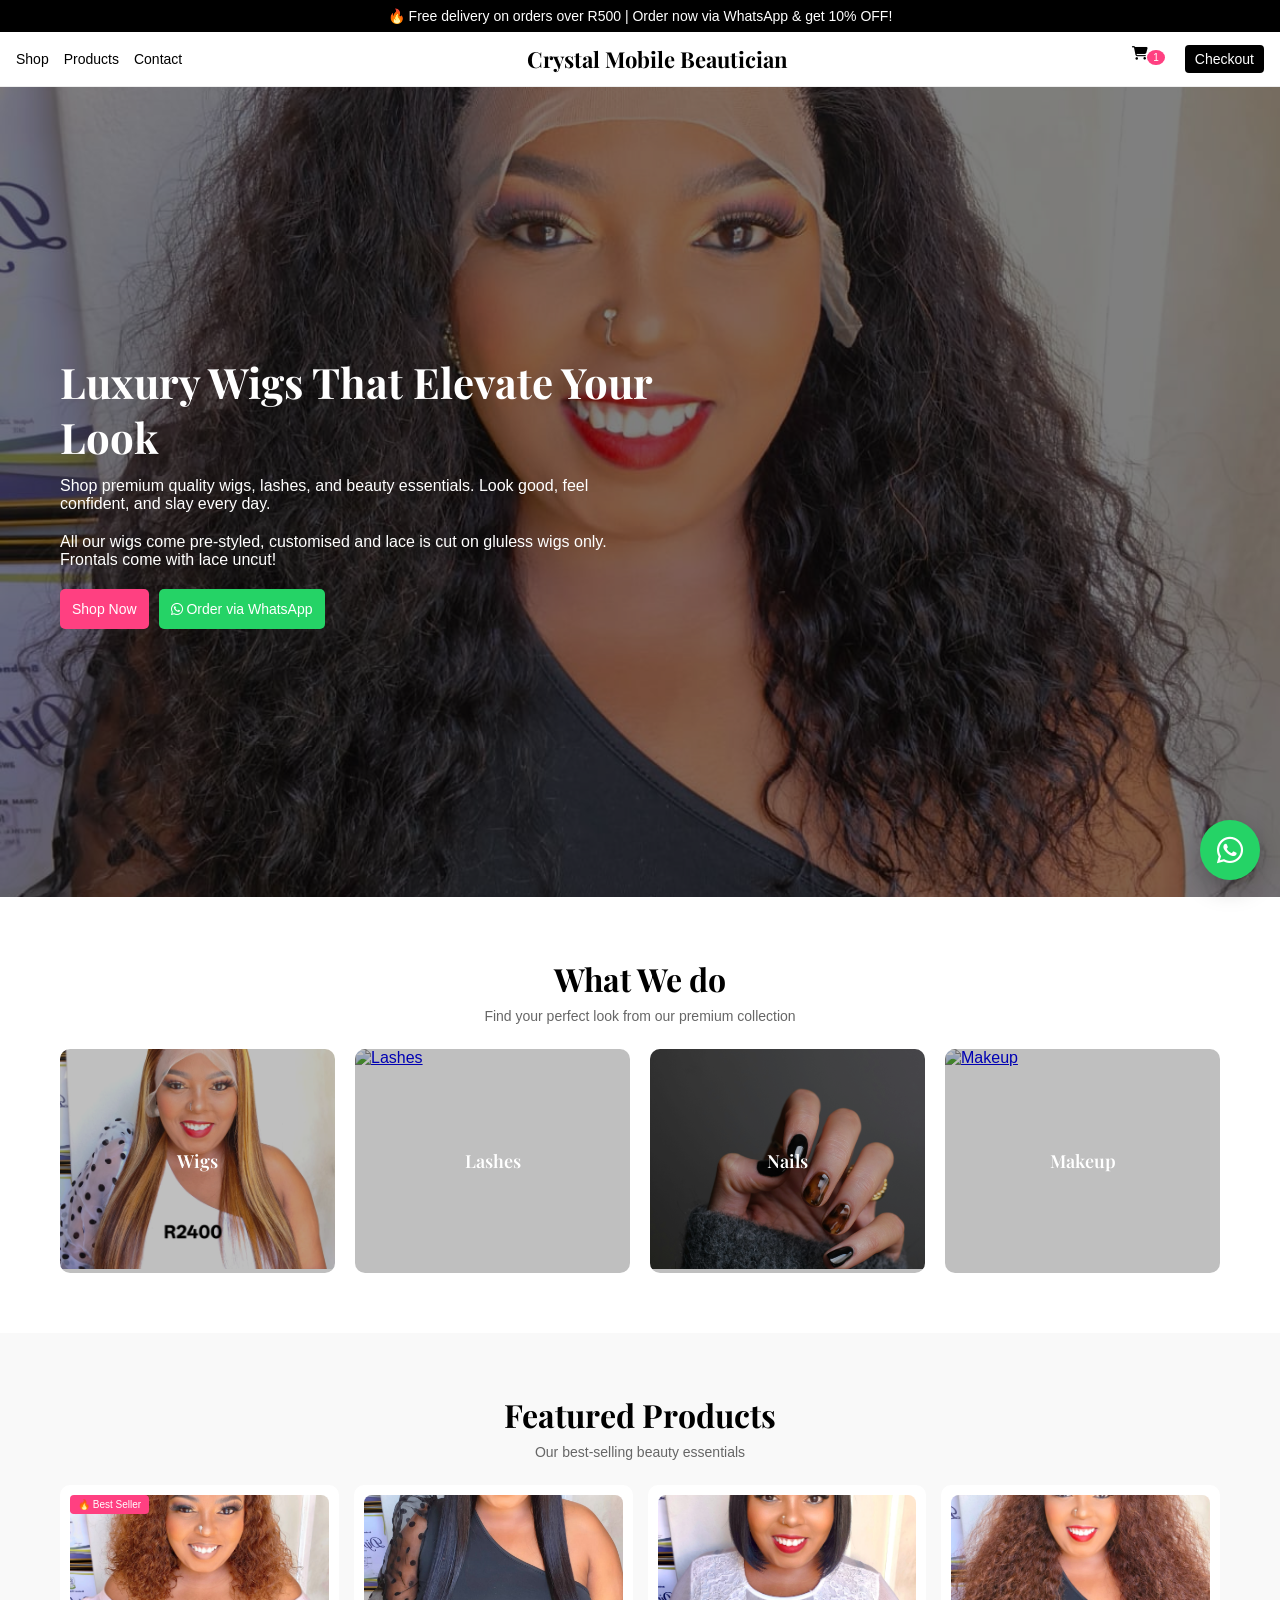
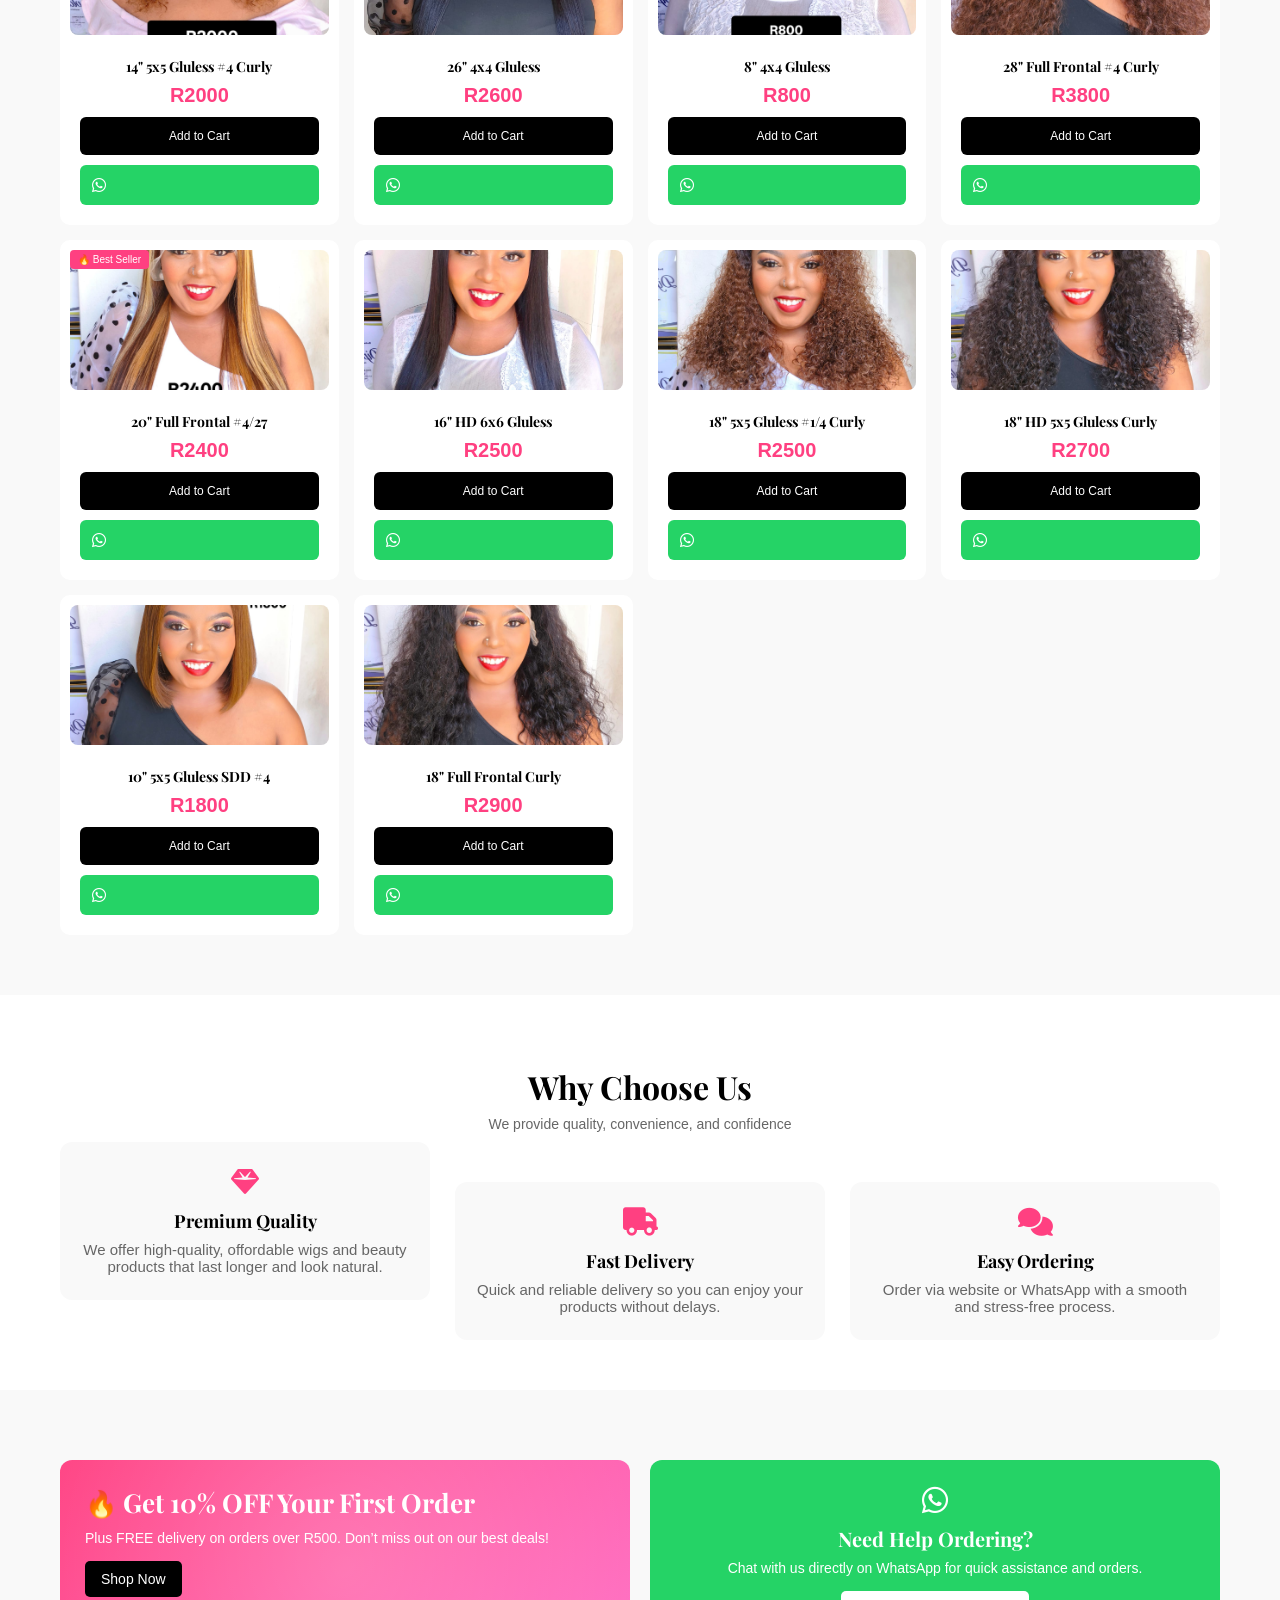
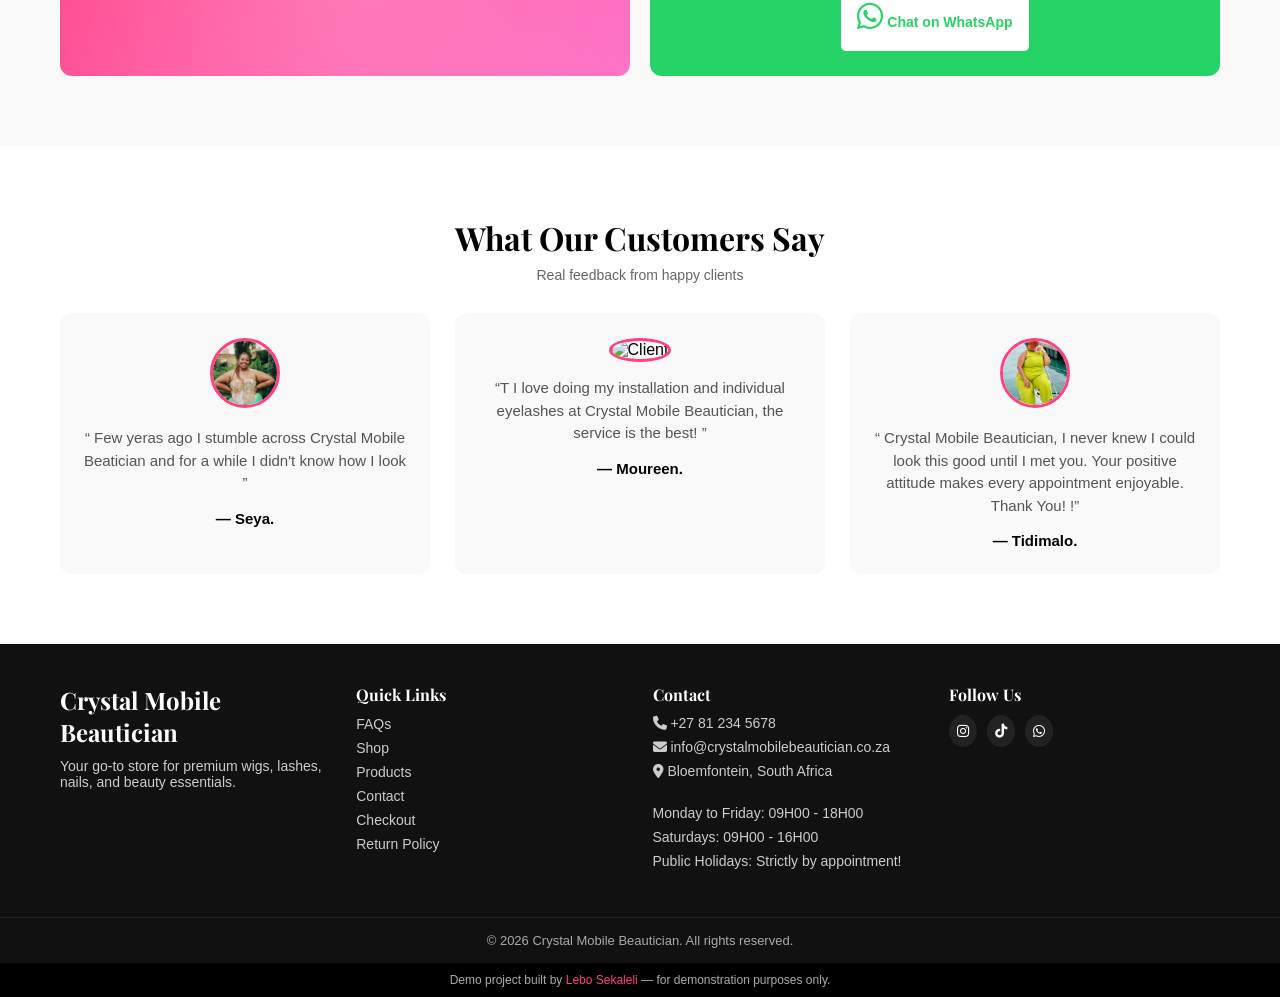
==== index.html @ d622a904 "Updates" ====
<!doctype html>
<html lang="en">
  <head>
    <meta charset="UTF-8" />
    <meta name="viewport" content="width=device-width, initial-scale=1.0" />
    <title>Crystal Mobile Beautician Store</title>

    <!-- CSS -->
    <link rel="stylesheet" href="css/styles.css" />

    <!-- Icons (Font Awesome CDN) -->
    <link
      rel="stylesheet"
      href="https://cdnjs.cloudflare.com/ajax/libs/font-awesome/6.5.0/css/all.min.css"
    />
    <link
      href="https://fonts.googleapis.com/css2?family=Playfair+Display:wght@500;700&family=Poppins:wght@300;400;500;600&display=swap"
      rel="stylesheet"
    />
  </head>
  <body>
    <!-- 🔥 Announcement Bar -->
    <div class="announcement-bar">
      <p>
        🔥 Free delivery on orders over R500 | Order now via WhatsApp & get 10%
        OFF!
      </p>
    </div>

    <!-- 🔝 Navbar -->
    <header class="navbar">
      <div class="nav-container">
        <!-- Left Links -->
        <nav class="nav-left">
          <a href="shop.html">Shop</a>
          <a href="product.html">Products</a>
          <a href="contact.html">Contact</a>
        </nav>

        <!-- Logo -->
        <div class="logo">
          <h1>Crystal Mobile Beautician</h1>
        </div>

        <!-- Right -->
        <div class="nav-right">
          <!-- <a href="#"><i class="fa fa-user"></i></a> -->
          <a href="cart.html">
            <i class="fa fa-shopping-cart"></i>
            <span class="cart-count">0</span>
          </a>
          <a href="checkout.html" class="checkout-btn">Checkout</a>
        </div>

        <!-- Hamburger -->
        <div class="hamburger" id="hamburger">
          <span></span>
          <span></span>
          <span></span>
        </div>
      </div>

      <!-- Mobile Menu -->
      <div class="mobile-menu" id="mobileMenu">
        <a href="shop.html">Shop</a>
        <a href="product.html">Products</a>
        <a href="contact.html">Contact</a>
        <!-- <a href="cart.html">Cart</a> -->
        <a href="cart.html">
          <i class="fa fa-shopping-cart"></i>
          <span class="cart-count">0</span>
        </a>
        <!-- <a href="checkout.html">Checkout</a> -->
        <a href="checkout.html" class="checkout-btn">Checkout</a>
      </div>
    </header>

    <!-- 💇‍♀️ Hero Section -->
    <section class="hero">
      <div class="hero-content">
        <h1>Luxury Wigs That Elevate Your Look</h1>
        <p>
          Shop premium quality wigs, lashes, and beauty essentials. Look good,
          feel confident, and slay every day.
        </p>
        <p>
          All our wigs come pre-styled, customised and lace is cut on gluless
          wigs only. Frontals come with lace uncut!
        </p>

        <div class="hero-buttons">
          <a href="shop.html" class="btn primary-btn">Shop Now</a>
          <a href="https://wa.me/27794585741" class="btn whatsapp-btn">
            <i class="fa-brands fa-whatsapp"></i> Order via WhatsApp
          </a>
        </div>
      </div>
    </section>

    <!-- 🛍️ Categories Section -->
    <section class="categories">
      <div class="section-header">
        <h2>What We do</h2>
        <p>Find your perfect look from our premium collection</p>
      </div>

      <div class="category-grid">
        <!-- Wigs -->
        <a href="shop.html" class="category-card">
          <img src="assets/images/full-frontal-1.jpg" alt="Wigs" />
          <div class="category-overlay">
            <h3>Wigs</h3>
          </div>
        </a>

        <!-- Lashes -->
        <a href="shop.html" class="category-card">
          <img src="assets/images/lashes.jpg" alt="Lashes" />
          <div class="category-overlay">
            <h3>Lashes</h3>
          </div>
        </a>

        <!-- Nails -->
        <a href="shop.html" class="category-card">
          <img src="assets/images/nails.jpg" alt="Nails" />
          <div class="category-overlay">
            <h3>Nails</h3>
          </div>
        </a>

        <!-- Makeup -->
        <a href="shop.html" class="category-card">
          <img src="assets/images/makeup.jpg" alt="Makeup" />
          <div class="category-overlay">
            <h3>Makeup</h3>
          </div>
        </a>
      </div>
    </section>

    <!-- 🛍️ Featured Products -->
    <section class="featured-products">
      <div class="section-header">
        <h2>Featured Products</h2>
        <p>Our best-selling beauty essentials</p>
      </div>

      <div class="products-grid">
        <!-- Product 1 -->
        <div class="product-card">
          <div class="product-badge">🔥 Best Seller</div>
          <img src="assets/images/curly-hair.jpg" alt="Brazilian Wig" />

          <div class="product-info">
            <h3>14" 5x5 Gluless #4 Curly</h3>
            <p class="price">R2000</p>
            <div class="product-actions">
              <button class="add-to-cart">Add to Cart</button>
              <a href="https://wa.me/27794585741" class="whatsapp-order">
                <i class="fa-brands fa-whatsapp"></i>
              </a>
            </div>
          </div>
        </div>

        <!-- Product 2 -->
        <div class="product-card">
          <img src="assets/images/gluless-hair.jpg" alt="Lashes" />
          <div class="product-info">
            <h3>26" 4x4 Gluless</h3>
            <p class="price">R2600</p>

            <div class="product-actions">
              <button class="add-to-cart">Add to Cart</button>
              <a href="https://wa.me/27794585741" class="whatsapp-order">
                <i class="fa-brands fa-whatsapp"></i>
              </a>
            </div>
          </div>
        </div>

        <!-- Product 3 -->
        <div class="product-card">
          <img src="assets/images/gluless-hair-1.jpg" alt="Nails" />
          <div class="product-info">
            <h3>8" 4x4 Gluless</h3>
            <p class="price">R800</p>

            <div class="product-actions">
              <button class="add-to-cart">Add to Cart</button>
              <a href="https://wa.me/27794585741" class="whatsapp-order">
                <i class="fa-brands fa-whatsapp"></i>
              </a>
            </div>
          </div>
        </div>

        <!-- Product 4 -->
        <div class="product-card">
          <img src="assets/images/full-frontal.jpg" alt="Makeup" />
          <div class="product-info">
            <h3>28" Full Frontal #4 Curly</h3>
            <p class="price">R3800</p>

            <div class="product-actions">
              <button class="add-to-cart">Add to Cart</button>
              <a href="https://wa.me/27794585741" class="whatsapp-order">
                <i class="fa-brands fa-whatsapp"></i>
              </a>
            </div>
          </div>
        </div>

        <!-- Product 5 -->
        <div class="product-card">
          <div class="product-badge">🔥 Best Seller</div>
          <img src="assets/images/full-frontal-1.jpg" alt="Brazilian Wig" />

          <div class="product-info">
            <h3>20" Full Frontal #4/27</h3>
            <p class="price">R2400</p>

            <div class="product-actions">
              <button class="add-to-cart">Add to Cart</button>
              <a href="https://wa.me/27794585741" class="whatsapp-order">
                <i class="fa-brands fa-whatsapp"></i>
              </a>
            </div>
          </div>
        </div>

        <!-- Product 6 -->
        <div class="product-card">
          <img src="assets/images/hd-gluless.jpg" alt="Lashes" />
          <div class="product-info">
            <h3>16" HD 6x6 Gluless</h3>
            <p class="price">R2500</p>
            <div class="product-actions">
              <button class="add-to-cart">Add to Cart</button>
              <a href="https://wa.me/27794585741" class="whatsapp-order">
                <i class="fa-brands fa-whatsapp"></i>
              </a>
            </div>
          </div>
        </div>

        <!-- Product 7 -->
        <div class="product-card">
          <img src="assets/images/gluless-curly.jpg" alt="Nails" />
          <div class="product-info">
            <h3>18" 5x5 Gluless #1/4 Curly</h3>
            <p class="price">R2500</p>

            <div class="product-actions">
              <button class="add-to-cart">Add to Cart</button>
              <a href="https://wa.me/27794585741" class="whatsapp-order">
                <i class="fa-brands fa-whatsapp"></i>
              </a>
            </div>
          </div>
        </div>

        <!-- Product 8 -->
        <div class="product-card">
          <img src="assets/images/gluless-curly-1.jpg" alt="Makeup" />
          <div class="product-info">
            <h3>18" HD 5x5 Gluless Curly</h3>
            <p class="price">R2700</p>

            <div class="product-actions">
              <button class="add-to-cart">Add to Cart</button>
              <a
                href="https://wa.me/27794585741"
                class="whatsapp-order"
                target="_blank"
              >
                <i class="fa-brands fa-whatsapp"></i>
              </a>
            </div>
          </div>
        </div>

        <!-- Product 9 -->
        <div class="product-card">
          <img src="assets/images/gluless-sdd.jpg" alt="Makeup" />
          <div class="product-info">
            <h3>10" 5x5 Gluless SDD #4</h3>
            <p class="price">R1800</p>

            <div class="product-actions">
              <button class="add-to-cart">Add to Cart</button>
              <a
                href="https://wa.me/27794585741"
                class="whatsapp-order"
                target="_blank"
              >
                <i class="fa-brands fa-whatsapp"></i>
              </a>
            </div>
          </div>
        </div>
        <!-- Product 10 -->
        <div class="product-card">
          <img src="assets/images/frontal-curly.jpg" alt="Makeup" />
          <div class="product-info">
            <h3>18" Full Frontal Curly</h3>
            <p class="price">R2900</p>

            <div class="product-actions">
              <button class="add-to-cart">Add to Cart</button>
              <a
                href="https://wa.me/27794585741"
                class="whatsapp-order"
                target="_blank"
              >
                <i class="fa-brands fa-whatsapp"></i>
              </a>
            </div>
          </div>
        </div>
      </div>
    </section>

    <!-- ⭐ Why Choose Us -->
    <section class="why-choose-us">
      <div class="section-header">
        <h2>Why Choose Us</h2>
        <p>We provide quality, convenience, and confidence</p>
      </div>

      <div class="why-grid">
        <!-- Card 1 -->
        <div class="why-card up">
          <div class="icon">
            <i class="fa-solid fa-gem"></i>
          </div>
          <h3>Premium Quality</h3>
          <p>
            We offer high-quality, offordable wigs and beauty products that last
            longer and look natural.
          </p>
        </div>

        <!-- Card 2 -->
        <div class="why-card down">
          <div class="icon">
            <i class="fa-solid fa-truck"></i>
          </div>
          <h3>Fast Delivery</h3>
          <p>
            Quick and reliable delivery so you can enjoy your products without
            delays.
          </p>
        </div>

        <!-- Card 3 -->
        <div class="why-card down">
          <div class="icon">
            <i class="fa-solid fa-comments"></i>
          </div>
          <h3>Easy Ordering</h3>
          <p>
            Order via website or WhatsApp with a smooth and stress-free process.
          </p>
        </div>
      </div>
    </section>

    <!-- 🎉 Promo + WhatsApp CTA -->
    <section class="promo-section">
      <div class="promo-container">
        <!-- Left: Promo Banner -->
        <div class="promo-banner">
          <div class="promo-content">
            <h2>🔥 Get 10% OFF Your First Order</h2>
            <p>
              Plus FREE delivery on orders over R500. Don’t miss out on our best
              deals!
            </p>
            <a href="shop.html" class="btn promo-btn">Shop Now</a>
          </div>
        </div>

        <!-- Right: WhatsApp CTA -->
        <div class="whatsapp-cta">
          <div class="cta-content">
            <i class="fa-brands fa-whatsapp"></i>
            <h3>Need Help Ordering?</h3>
            <p>
              Chat with us directly on WhatsApp for quick assistance and orders.
            </p>
            <a href="https://wa.me/27794585741" class="btn whatsapp-big-btn">
              <i class="fa-brands fa-whatsapp"></i> Chat on WhatsApp
            </a>
          </div>
        </div>
      </div>
    </section>

    <!-- 💬 Testimonials -->
    <section class="testimonials">
      <div class="section-header">
        <h2>What Our Customers Say</h2>
        <p>Real feedback from happy clients</p>
      </div>

      <div class="testimonials-grid">
        <!-- Testimonial 1 -->
        <div class="testimonial-card">
          <img src="assets/images/client1.jpg" alt="Client" />
          <p>
            “
            Few yeras ago I stumble across Crystal Mobile Beatician and for a while I didn't know how I look

            ”
          </p>
          <h4>— Seya.</h4>
        </div>

        <!-- Testimonial 2 -->
        <div class="testimonial-card">
          <img src="assets/images/client2.jpg" alt="Client" />
          <p>
            “T
            I love doing my installation and individual eyelashes at Crystal Mobile Beautician, the service is the best!
            ”
          </p>
          <h4>— Moureen.</h4>
        </div>

        <!-- Testimonial 3 -->
        <div class="testimonial-card">
          <img src="assets/images/client3.jpg" alt="Client" />
          <p>
            “
            Crystal Mobile Beautician, I never knew I could look this good until I met you.
            Your positive attitude makes every appointment enjoyable. Thank You!
            !”
          </p>
          <h4>— Tidimalo.</h4>
        </div>
      </div>
    </section>

    <!-- 🔻 Main Footer -->
    <footer class="footer">
      <div class="footer-container">
        <!-- Brand / About -->
        <div class="footer-col">
          <h2 class="footer-logo">Crystal Mobile Beautician</h2>
          <p>
            Your go-to store for premium wigs, lashes, nails, and beauty
            essentials.
          </p>
        </div>

        <!-- Quick Links -->
        <div class="footer-col">
          <h3>Quick Links</h3>
          <ul>
            <li><a href="faq.html">FAQs</a></li>
            <li><a href="shop.html">Shop</a></li>
            <li><a href="product.html">Products</a></li>
            <li><a href="contact.html">Contact</a></li>
            <li><a href="checkout.html">Checkout</a></li>
            <li><a href="return-policy.html">Return Policy</a></li>
          </ul>
        </div>

        <!-- Contact Info -->
        <div class="footer-col">
          <h3>Contact</h3>
          <p><i class="fa fa-phone"></i> +27 81 234 5678</p>
          <p>
            <i class="fa fa-envelope"></i> info@crystalmobilebeautician.co.za
          </p>
          <p><i class="fa fa-map-marker-alt"></i> Bloemfontein, South Africa</p>
          <br />
          <div>
            <p>Monday to Friday: 09H00 - 18H00</p>
            <p>Saturdays: 09H00 - 16H00</p>
            <p>Public Holidays: Strictly by appointment!</p>
          </div>
        </div>

        <!-- Social Media -->
        <div class="footer-col">
          <h3>Follow Us</h3>
          <div class="social-icons">
            <!-- <a href="https://facebook.com/" target="_blank"
              ><i class="fa-brands fa-facebook-f"></i
            ></a> -->
            <a
              href="https://instagram.com/crystal_mobile_beautician/"
              target="_blank"
              ><i class="fa-brands fa-instagram"></i
            ></a>
            <a href="https://tiktok.com/@crystalmobileu" target="_blank"
              ><i class="fa-brands fa-tiktok"></i
            ></a>
            <a href="https://wa.me/27794585741" target="_blank"
              ><i class="fa-brands fa-whatsapp"></i
            ></a>
          </div>
        </div>
      </div>

      <!-- Copyright -->
      <div class="footer-bottom">
        <p>© 2026 Crystal Mobile Beautician. All rights reserved.</p>
      </div>
    </footer>

    <!-- 🔻 Developer Footer -->
    <div class="dev-footer">
      <p>
        Demo project built by
        <a href="https://lebogang-developer.netlify.app/" target="_blank"
          >Lebo Sekaleli</a
        >
        — for demonstration purposes only.
      </p>
    </div>

    <!-- 💬 WhatsApp Floating Button -->
    <a
      href="https://wa.me/27812345678?text=Hi%20I%20am%20interested%20in%20your%20products"
      class="whatsapp-float"
      target="_blank"
    >
      <i class="fa-brands fa-whatsapp"></i>
    </a>

    <!-- ⬆ Scroll To Top -->
    <button id="scrollTopBtn" aria-label="Scroll to top">
      <i class="fa-solid fa-arrow-up"></i>
    </button>

    <!-- JS -->
    <script src="js/script.js"></script>
  </body>
</html>
---- css/styles.css ----
/* RESET */
* {
  margin: 0;
  padding: 0;
  box-sizing: border-box;
  font-family: Arial, sans-serif;
}

body {
  font-family: "Poppins", sans-serif;
}

h1,
h2,
h3 {
  font-family: "Playfair Display", serif;
}

.operating-hours {
  margin-top: 20px;
}

.operating-hours p {
  margin-bottom: 10px;
}

/* 🔥 Announcement Bar */
.announcement-bar {
  background: #000;
  color: #fff;
  text-align: center;
  padding: 8px;
  font-size: 14px;
}

/* 🔝 Sticky Navbar */
.navbar {
  position: sticky;
  top: 0;
  width: 100%;
  background: #fff;
  z-index: 1000;
  border-bottom: 1px solid #eee;
}

/* Container */
.nav-container {
  display: flex;
  align-items: center;
  justify-content: space-between;
  padding: 12px 16px;
}

/* Logo */
.logo h1 {
  font-size: 18px;
}

/* Links */
.nav-left,
.nav-right {
  display: none;
  gap: 15px;
}

.nav-right a {
  text-decoration: none;
  color: #000;
  /* color: #fff; */
  font-size: 14px;
}

.nav-left a {
  text-decoration: none;
  color: #000;
  font-size: 14px;
}

/* Cart Count */
.cart-count {
  background: #ff4081;
  color: #fff;
  font-size: 10px;
  padding: 2px 6px;
  border-radius: 50%;
  position: relative;
  top: 3px;
  left: -5px;
}

/* Checkout Button */
.checkout-btn {
  background: #000;
  color: #fff !important;
  padding: 6px 10px;
  border-radius: 4px;
}

/* 🍔 Hamburger */
.hamburger {
  display: flex;
  flex-direction: column;
  gap: 4px;
  cursor: pointer;
}

.hamburger span {
  width: 22px;
  height: 2px;
  background: #000;
  display: block;
  transition: 0.3s;
}

/* Mobile Menu */
.mobile-menu {
  position: absolute;
  top: 60px;
  left: 0;
  width: 100%;
  background: #fff;
  display: none;
  flex-direction: column;
  padding: 15px;
  border-bottom: 1px solid #eee;
}

.mobile-menu a {
  padding: 10px 0;
  text-decoration: none;
  color: #000;
  border-bottom: 1px solid #f1f1f1;
}

/* Active Menu */
.mobile-menu.active {
  display: flex;
}

/* 💻 Desktop */
@media (min-width: 768px) {
  .nav-left,
  .nav-right {
    display: flex;
  }

  .hamburger {
    display: none;
  }

  .mobile-menu {
    display: none !important;
  }

  .logo h1 {
    font-size: 22px;
  }
}

/* ==============================
   💬 WhatsApp Floating Button
================================= */

.whatsapp-float {
  position: fixed;
  bottom: 20px;
  right: 20px;

  width: 60px;
  height: 60px;

  border-radius: 50%;
  background: #25d366;
  color: #fff;

  display: flex;
  align-items: center;
  justify-content: center;

  font-size: 30px;
  text-decoration: none;

  z-index: 9999;

  box-shadow: 0 8px 25px rgba(0, 0, 0, 0.25);

  transition: 0.3s ease;
}

.whatsapp-float:hover {
  transform: scale(1.1);
}

/* ==============================
   ⬆ Scroll To Top Button
================================= */

#scrollTopBtn {
  position: fixed;

  /* IMPORTANT */
  bottom: 95px;

  right: 25px;

  width: 48px;
  height: 48px;

  border: none;
  outline: none;

  border-radius: 50%;

  background: #111;
  color: #fff;

  font-size: 18px;

  cursor: pointer;

  z-index: 9998;

  /* Hidden by default */
  opacity: 0;
  visibility: hidden;

  transform: translateY(20px);

  transition: all 0.3s ease;

  box-shadow: 0 8px 25px rgba(0, 0, 0, 0.25);
}

/* Show button */
#scrollTopBtn.show {
  opacity: 1;
  visibility: visible;
  transform: translateY(0);
}

/* Hover */
#scrollTopBtn:hover {
  background: #ff4081;
}

/* ==============================
   📱 Mobile Adjustments
================================= */

@media (max-width: 480px) {
  .whatsapp-float {
    width: 55px;
    height: 55px;
    font-size: 26px;
  }

  #scrollTopBtn {
    width: 44px;
    height: 44px;
    bottom: 85px;
    right: 25px;
  }
}
/* 💇‍♀️ Hero Section */
.hero {
  position: relative;
  height: 90vh;
  background: url("../assets/images/frontal-curly.jpg") center/cover no-repeat;
  display: flex;
  align-items: center;
  justify-content: center;
  text-align: center;
  padding: 20px;
}

/* Overlay for readability */
.hero::before {
  content: "";
  position: absolute;
  inset: 0;
  background: rgba(0, 0, 0, 0.5);
}

/* Content */
.hero-content {
  position: relative;
  color: #fff;
  max-width: 500px;
  z-index: 1;
}

.hero-content h1 {
  font-size: 38px;
  margin-bottom: 12px;
  line-height: 1.3;
}

.hero-content p {
  font-size: 14px;
  margin-bottom: 20px;
}

/* Buttons */
.hero-buttons {
  display: flex;
  flex-direction: column;
  gap: 10px;
}

/* Base button */
.btn {
  text-decoration: none;
  padding: 12px;
  border-radius: 5px;
  font-size: 14px;
  display: inline-block;
}

/* Primary CTA */
.primary-btn {
  background: #ff4081;
  color: #fff;
}

/* WhatsApp CTA */
.whatsapp-btn {
  background: #25d366;
  color: #fff;
}

/* 💻 Desktop */
@media (min-width: 768px) {
  .hero {
    justify-content: flex-start;
    text-align: left;
    padding: 60px;
  }

  .hero-content {
    max-width: 600px;
  }

  .hero-content h1 {
    font-size: 42px;
  }

  .hero-content p {
    font-size: 16px;
  }

  .hero-buttons {
    flex-direction: row;
  }
}

/* 🛍️ Categories Section */
.categories {
  padding: 40px 16px;
  background: #fff;
}

/* Section Header */
.section-header {
  text-align: center;
  margin-bottom: 25px;
}

.section-header h2 {
  font-size: 22px;
  margin-bottom: 8px;
}

.section-header p {
  font-size: 14px;
  color: #666;
}

/* Grid Layout */
.category-grid {
  display: grid;
  grid-template-columns: 1fr 1fr;
  gap: 12px;
}

/* Card */
.category-card {
  position: relative;
  overflow: hidden;
  border-radius: 10px;
  display: block;
}

/* Image */
.category-card img {
  width: 100%;
  height: 140px;
  object-fit: cover;
  transition: transform 0.4s ease;
}

/* Overlay */
.category-overlay {
  position: absolute;
  inset: 0;
  background: rgba(0, 0, 0, 0.35);
  display: flex;
  align-items: center;
  justify-content: center;
}

.category-overlay h3 {
  color: #fff;
  font-size: 16px;
  font-weight: 600;
}

/* 💻 Desktop Enhancements */
@media (min-width: 768px) {
  .categories {
    padding: 60px;
  }

  .section-header h2 {
    font-size: 32px;
  }

  .category-grid {
    grid-template-columns: repeat(4, 1fr);
    gap: 20px;
  }

  .category-card img {
    height: 220px;
  }

  /* Hover Effect */
  .category-card:hover img {
    transform: scale(1.1);
  }

  .category-overlay {
    background: rgba(0, 0, 0, 0.25);
    transition: background 0.3s ease;
  }

  .category-card:hover .category-overlay {
    background: rgba(0, 0, 0, 0.5);
  }

  .category-overlay h3 {
    font-size: 18px;
  }
}

/* 🛍️ Featured Products */
.featured-products {
  padding: 40px 16px;
  background: #f9f9f9;
}

/* Grid */
.products-grid {
  display: grid;
  grid-template-columns: 1fr 1fr;
  gap: 15px;
}

/* Product Card */
.product-card {
  background: #fff;
  border-radius: 10px;
  overflow: hidden;
  position: relative;
  transition:
    transform 0.3s ease,
    box-shadow 0.3s ease;
}

/* Hover Effect */
.product-card:hover {
  transform: translateY(-5px);
  box-shadow: 0 8px 20px rgba(0, 0, 0, 0.1);
}

/* Badge */
.product-badge {
  position: absolute;
  top: 10px;
  left: 10px;
  background: #ff4081;
  color: #fff;
  padding: 4px 8px;
  font-size: 10px;
  border-radius: 4px;
}

/* Image */
.product-card img {
  width: 100%;
  height: 140px;
  object-fit: cover;
}

/* Info */
.product-info {
  padding: 10px;
}

.product-info h3 {
  font-size: 14px;
  margin-bottom: 5px;
}

.price {
  color: #ff4081;
  font-weight: bold;
  margin-bottom: 10px;
}

/* Actions */
.product-actions {
  display: flex;
  gap: 8px;
}

/* Add to Cart */
.add-to-cart {
  flex: 1;
  padding: 8px;
  border: none;
  background: #000;
  color: #fff;
  font-size: 12px;
  border-radius: 4px;
  cursor: pointer;
  transition: background 0.3s ease;
}

.add-to-cart:hover {
  background: #333;
}

/* WhatsApp */
.whatsapp-order {
  background: #25d366;
  color: #fff;
  padding: 8px 10px;
  border-radius: 4px;
  display: flex;
  align-items: center;
}

/* 💻 Desktop */
@media (min-width: 768px) {
  .featured-products {
    padding: 60px;
  }

  .products-grid {
    grid-template-columns: repeat(4, 1fr);
  }

  .product-card img {
    height: 220px;
  }
}

/* ⭐ Why Choose Us */
.why-choose-us {
  padding: 50px 16px;
  background: #fff;
}

/* Grid */
.why-grid {
  display: grid;
  grid-template-columns: 1fr;
  gap: 20px;
  margin-top: 30px;
}

/* Card */
.why-card {
  background: #f9f9f9;
  padding: 25px 20px;
  border-radius: 12px;
  text-align: center;
  transition:
    transform 0.3s ease,
    box-shadow 0.3s ease;
}

/* Hover */
.why-card:hover {
  transform: translateY(-5px);
  box-shadow: 0 8px 20px rgba(0, 0, 0, 0.1);
}

/* Icon */
.why-card .icon {
  font-size: 28px;
  color: #ff4081;
  margin-bottom: 10px;
}

/* Text */
.why-card h3 {
  font-size: 16px;
  margin-bottom: 8px;
}

.why-card p {
  font-size: 14px;
  color: #666;
}

/* 💻 Desktop Layout */
@media (min-width: 768px) {
  .why-choose-us {
    padding: 70px 60px;
  }

  .why-grid {
    grid-template-columns: repeat(3, 1fr);
    gap: 25px;
    align-items: start;
  }

  /* Staggered Layout */
  .why-card.up {
    transform: translateY(-20px);
  }

  .why-card.down {
    transform: translateY(20px);
  }

  /* Hover should still feel smooth */
  .why-card:hover {
    transform: translateY(-10px);
  }

  .why-card h3 {
    font-size: 18px;
  }

  .why-card p {
    font-size: 15px;
  }
}

/* 🎉 Promo Section */
.promo-section {
  padding: 50px 16px;
  background: #f9f9f9;
}

.promo-container {
  display: flex;
  flex-direction: column;
  gap: 20px;
}

/* Promo Banner */
.promo-banner {
  background: linear-gradient(135deg, #ff4081, #ff6ec4);
  border-radius: 12px;
  padding: 25px;
  color: #fff;
  position: relative;
  overflow: hidden;
}

/* Subtle animation glow */
.promo-banner::before {
  content: "";
  position: absolute;
  top: -50%;
  left: -50%;
  width: 200%;
  height: 200%;
  background: radial-gradient(
    circle,
    rgba(255, 255, 255, 0.2),
    transparent 60%
  );
  animation: glow 6s linear infinite;
}

@keyframes glow {
  0% {
    transform: rotate(0deg);
  }
  100% {
    transform: rotate(360deg);
  }
}

.promo-content {
  position: relative;
  z-index: 1;
}

.promo-content h2 {
  font-size: 20px;
  margin-bottom: 10px;
}

.promo-content p {
  font-size: 14px;
  margin-bottom: 15px;
}

/* Promo Button */
.promo-btn {
  background: #000;
  color: #fff;
  padding: 10px 16px;
  border-radius: 5px;
  text-decoration: none;
  font-size: 14px;
}

/* WhatsApp CTA */
.whatsapp-cta {
  background: #25d366;
  border-radius: 12px;
  padding: 25px;
  color: #fff;
  text-align: center;
}

.cta-content i {
  font-size: 30px;
  margin-bottom: 10px;
}

.cta-content h3 {
  font-size: 18px;
  margin-bottom: 8px;
}

.cta-content p {
  font-size: 14px;
  margin-bottom: 15px;
}

/* WhatsApp Button */
.whatsapp-big-btn {
  display: inline-block;
  background: #fff;
  color: #25d366;
  padding: 10px 16px;
  border-radius: 5px;
  text-decoration: none;
  font-size: 14px;
  font-weight: bold;
}

/* 💻 Desktop */
@media (min-width: 768px) {
  .promo-section {
    padding: 70px 60px;
  }

  .promo-container {
    flex-direction: row;
  }

  .promo-banner,
  .whatsapp-cta {
    flex: 1;
  }

  .promo-content h2 {
    font-size: 26px;
  }

  .cta-content h3 {
    font-size: 20px;
  }
}

/* 💬 Testimonials */
.testimonials {
  padding: 50px 16px;
  background: #fff;
}

/* Grid */
.testimonials-grid {
  display: grid;
  grid-template-columns: 1fr;
  gap: 20px;
  margin-top: 30px;
}

/* Card */
.testimonial-card {
  background: #f9f9f9;
  padding: 25px 20px;
  border-radius: 12px;
  text-align: center;
  position: relative;
  transition:
    transform 0.3s ease,
    box-shadow 0.3s ease;
}

/* Hover */
.testimonial-card:hover {
  transform: translateY(-5px);
  box-shadow: 0 8px 20px rgba(0, 0, 0, 0.1);
}

/* Image */
.testimonial-card img {
  width: 70px;
  height: 70px;
  border-radius: 50%;
  object-fit: cover;
  margin-bottom: 15px;
  border: 3px solid #ff4081;
}

/* Text */
.testimonial-card p {
  font-size: 14px;
  color: #555;
  margin-bottom: 15px;
  line-height: 1.5;
}

/* Name */
.testimonial-card h4 {
  font-size: 14px;
  color: #000;
  font-weight: 600;
}

/* 💻 Desktop */
@media (min-width: 768px) {
  .testimonials {
    padding: 70px 60px;
  }

  .testimonials-grid {
    grid-template-columns: repeat(3, 1fr);
    gap: 25px;
  }

  .testimonial-card p {
    font-size: 15px;
  }

  .testimonial-card h4 {
    font-size: 15px;
  }
}

/* 🔻 Footer */
.footer {
  background: #111;
  color: #fff;
  padding-top: 40px;
}

/* Container */
.footer-container {
  display: grid;
  grid-template-columns: 1fr;
  gap: 25px;
  padding: 0 16px 30px;
}

/* Columns */
.footer-col h3 {
  margin-bottom: 10px;
  font-size: 16px;
}

.footer-logo {
  font-size: 20px;
  margin-bottom: 10px;
}

/* Text */
.footer-col p {
  font-size: 14px;
  color: #ccc;
  margin-bottom: 8px;
}

/* Links */
.footer-col ul {
  list-style: none;
}

.footer-col ul li {
  margin-bottom: 6px;
}

.footer-col ul li a {
  text-decoration: none;
  color: #ccc;
  font-size: 14px;
  transition: color 0.3s;
}

.footer-col ul li a:hover {
  color: #fff;
}

/* Social Icons */
.social-icons {
  display: flex;
  gap: 10px;
}

.social-icons a {
  color: #fff;
  background: #222;
  padding: 8px;
  border-radius: 50%;
  font-size: 14px;
  transition: background 0.3s;
}

.social-icons a:hover {
  background: #ff4081;
}

/* Bottom */
.footer-bottom {
  text-align: center;
  padding: 15px;
  border-top: 1px solid #222;
  font-size: 13px;
  color: #aaa;
}

/* 🔻 Developer Footer */
.dev-footer {
  background: #000;
  text-align: center;
  padding: 10px;
  font-size: 12px;
  color: #aaa;
}

.dev-footer a {
  color: #ff4081;
  text-decoration: none;
}

/* 💻 Desktop */
@media (min-width: 768px) {
  .footer-container {
    grid-template-columns: repeat(4, 1fr);
    padding: 0 60px 40px;
  }

  .footer-logo {
    font-size: 24px;
  }
}

/* Contact Hero */
.contact-hero {
  background: linear-gradient(135deg, #ff4081, #ff6ec4);
  color: #fff;
  text-align: center;
  padding: 60px 20px;
}

.contact-hero h1 {
  font-size: 32px;
  margin-bottom: 10px;
}

.contact-hero p {
  font-size: 14px;
}

/* Contact Page */
.contact-page {
  display: flex;
  flex-direction: column;
  gap: 30px;
  padding: 50px 16px;
  background: #fff;
}

/* Left Side */
.contact-info {
  background: #111;
  color: #fff;
  padding: 30px;
  border-radius: 12px;
}

.contact-info h2,
.contact-info h3 {
  margin-bottom: 15px;
}

.info-item {
  display: flex;
  gap: 12px;
  margin-bottom: 15px;
  align-items: center;
}

.info-item i {
  color: #ff4081;
}

/* Socials */
.contact-socials {
  display: flex;
  gap: 12px;
  margin-top: 15px;
}

.contact-socials a {
  color: #fff;
  background: #222;
  padding: 10px;
  border-radius: 50%;
  transition: 0.3s;
}

.contact-socials a:hover {
  background: #ff4081;
}

/* Right Side */
.contact-form-wrapper {
  background: #f9f9f9;
  padding: 30px;
  border-radius: 12px;
}

.contact-form-wrapper h2 {
  margin-bottom: 20px;
}

/* Form */
.contact-form {
  display: flex;
  flex-direction: column;
  gap: 15px;
}

.contact-form input,
.contact-form select,
.contact-form textarea {
  padding: 14px;
  border: 1px solid #ddd;
  border-radius: 8px;
  font-size: 14px;
  outline: none;
}

.contact-form button {
  background: #ff4081;
  color: white;
  border: none;
  padding: 14px;
  border-radius: 8px;
  cursor: pointer;
  font-weight: 600;
}

.contact-form button:hover {
  background: #e73370;
}

/* Desktop */
@media (min-width: 768px) {
  .contact-page {
    flex-direction: row;
    padding: 70px 60px;
  }

  .contact-info,
  .contact-form-wrapper {
    flex: 1;
  }

  .contact-hero h1 {
    font-size: 46px;
  }
}

/* Shop Hero */
.shop-hero {
  text-align: center;
  padding: 50px 20px;
  background: #f9f9f9;
}

.shop-hero h1 {
  font-size: 28px;
}

.shop-hero p {
  font-size: 14px;
  color: #666;
}

/* Filters */
.filters {
  display: flex;
  gap: 10px;
  overflow-x: auto;
  padding: 15px;
}

.filter-btn {
  border: none;
  padding: 8px 14px;
  border-radius: 20px;
  background: #eee;
  cursor: pointer;
  transition: 0.3s;
}

.filter-btn.active,
.filter-btn:hover {
  background: #ff4081;
  color: #fff;
}

/* Products */
.shop-products {
  padding: 20px;
}

/* Grid */
.products-grid {
  display: grid;
  grid-template-columns: 1fr 1fr;
  gap: 15px;
}

/* Card */
.product-card {
  background: #fff;
  padding: 10px;
  border-radius: 10px;
  text-align: center;
  transition: 0.3s ease;
}

/* Hover */
.product-card:hover {
  transform: translateY(-5px);
  box-shadow: 0 8px 20px rgba(0, 0, 0, 0.1);
}

/* Image */
.product-card img {
  width: 100%;
  height: 140px;
  object-fit: cover;
  border-radius: 8px;
}

/* Text */
.product-card h3 {
  font-size: 14px;
  margin: 8px 0;
}

.product-card p {
  color: #ff4081;
  font-weight: bold;
}

/* Animation */
.product-card {
  opacity: 0;
  transform: translateY(20px);
  animation: fadeUp 0.5s forwards;
}

@keyframes fadeUp {
  to {
    opacity: 1;
    transform: translateY(0);
  }
}

/* Desktop */
@media (min-width: 768px) {
  .products-grid {
    grid-template-columns: repeat(4, 1fr);
  }

  .shop-hero h1 {
    font-size: 40px;
  }
}

/* Product Page */
.product-page {
  display: flex;
  flex-direction: column;
  gap: 30px;
  padding: 40px 16px;
}

/* Images */
.product-images {
  text-align: center;
}

.product-images img {
  width: 100%;
  border-radius: 10px;
}

/* Thumbnails */
.thumbnail-row {
  display: flex;
  gap: 10px;
  margin-top: 10px;
  justify-content: center;
}

.thumbnail-row img {
  width: 70px;
  height: 70px;
  object-fit: cover;
  border-radius: 8px;
  cursor: pointer;
  opacity: 0.7;
  transition: 0.3s;
}

.thumbnail-row img:hover {
  opacity: 1;
  transform: scale(1.05);
}

/* Details */
.product-details h1 {
  font-size: 22px;
  margin-bottom: 10px;
}

.price {
  color: #ff4081;
  font-size: 20px;
  margin-bottom: 10px;
}

.description {
  font-size: 14px;
  color: #555;
  margin-bottom: 20px;
}

/* Options */
.product-options {
  margin-bottom: 20px;
}

.product-options select {
  padding: 10px;
  border-radius: 6px;
  border: 1px solid #ddd;
}

/* Actions */
.product-actions {
  display: flex;
  flex-direction: column;
  gap: 10px;
}

/* Buttons */
.product-actions .add-to-cart {
  padding: 12px;
  border: none;
  background: #000;
  color: #fff;
  border-radius: 6px;
  cursor: pointer;
}

.product-actions .whatsapp-order {
  background: #25d366;
  color: #fff;
  padding: 12px;
  text-align: center;
  border-radius: 6px;
  text-decoration: none;
}

/* Extra */
.product-extra {
  margin-top: 20px;
  font-size: 13px;
  color: #555;
}

/* Desktop */
@media (min-width: 768px) {
  .product-page {
    flex-direction: row;
    padding: 60px;
  }

  .product-images,
  .product-details {
    flex: 1;
  }

  .product-details h1 {
    font-size: 28px;
  }
}

/* Cart Page */
.cart-page {
  padding: 40px 16px;
}

.cart-page h1 {
  text-align: center;
  margin-bottom: 20px;
}

/* Layout */
.cart-container {
  display: flex;
  flex-direction: column;
  gap: 20px;
}

/* Items */
.cart-item {
  display: flex;
  gap: 15px;
  align-items: center;
  background: #fff;
  padding: 15px;
  border-radius: 10px;
}

.cart-item img {
  width: 80px;
  height: 80px;
  object-fit: cover;
  border-radius: 8px;
}

/* Details */
.item-details {
  flex: 1;
}

.item-details h3 {
  font-size: 14px;
}

.item-details p {
  color: #ff4081;
  font-weight: bold;
}

/* Quantity */
.quantity {
  display: flex;
  align-items: center;
  gap: 10px;
  margin-top: 8px;
}

.quantity button {
  width: 25px;
  height: 25px;
  border: none;
  background: #eee;
  cursor: pointer;
}

.qty {
  font-size: 14px;
}

/* Remove */
.remove {
  border: none;
  background: none;
  color: red;
  cursor: pointer;
}

/* Summary */
.cart-summary {
  background: #f9f9f9;
  padding: 20px;
  border-radius: 10px;
}

.cart-summary h2 {
  margin-bottom: 15px;
}

.cart-summary p,
.cart-summary h3 {
  margin-bottom: 10px;
}

/* Big button */
.checkout-btn.big {
  display: block;
  margin-top: 15px;
  text-align: center;
}

/* Desktop */
@media (min-width: 768px) {
  .cart-container {
    flex-direction: row;
  }

  .cart-items {
    flex: 2;
  }

  .cart-summary {
    flex: 1;
  }
}

/* Checkout Page */
.checkout-page {
  padding: 40px 16px;
}

.checkout-page h1 {
  text-align: center;
  margin-bottom: 20px;
}

/* Layout */
.checkout-container {
  display: flex;
  flex-direction: column;
  gap: 20px;
}

/* Form */
.checkout-form {
  background: #fff;
  padding: 20px;
  border-radius: 10px;
}

.checkout-form h2 {
  margin-bottom: 15px;
}

.checkout-form form {
  display: flex;
  flex-direction: column;
  gap: 12px;
}

.checkout-form input,
.checkout-form select {
  padding: 12px;
  border-radius: 6px;
  border: 1px solid #ddd;
}

/* WhatsApp */
.whatsapp-checkout {
  margin-top: 20px;
  text-align: center;
}

.whatsapp-btn-big {
  display: inline-block;
  background: #25d366;
  color: #fff;
  padding: 12px 16px;
  border-radius: 6px;
  text-decoration: none;
  margin-top: 10px;
}

/* Summary */
.checkout-summary {
  background: #f9f9f9;
  padding: 20px;
  border-radius: 10px;
}

.summary-item {
  display: flex;
  justify-content: space-between;
  margin-bottom: 10px;
}

/* Payment */
.payment-methods {
  margin-top: 15px;
}

.payment-methods label {
  display: block;
  margin-bottom: 8px;
  font-size: 14px;
}

/* Button */
.pay-btn {
  width: 100%;
  margin-top: 20px;
  padding: 14px;
  border: none;
  background: #ff4081;
  color: #fff;
  font-size: 16px;
  border-radius: 6px;
  cursor: pointer;
}

.pay-btn:hover {
  background: #e73370;
}

/* Desktop */
@media (min-width: 768px) {
  .checkout-container {
    flex-direction: row;
  }

  .checkout-form {
    flex: 2;
  }

  .checkout-summary {
    flex: 1;
  }
}

/* 📄 Policy Page */
.policy-page {
  padding: 60px 0;
  background: #fff;
}

.policy-page h1 {
  text-align: center;
  margin-bottom: 20px;
  font-size: 36px;
}

.policy-intro {
  text-align: center;
  max-width: 700px;
  margin: auto;
  margin-bottom: 40px;
  color: #555;
  line-height: 1.8;
}

/* Blocks */
.policy-block {
  margin-bottom: 40px;
}

.policy-block h2 {
  margin-bottom: 15px;
  font-size: 24px;
}

.policy-block p {
  margin-bottom: 15px;
  color: #555;
  line-height: 1.8;
}

.policy-block ul {
  padding-left: 20px;
}

.policy-block li {
  margin-bottom: 10px;
  color: #555;
}

/* Contact */
.policy-contact {
  margin-top: 50px;
  padding: 30px;
  background: #f9f9f9;
  border-radius: 10px;
}

/* ❓ FAQ Page */
.faq-page {
  padding: 60px 0;
  background: #fff;
}

/* Header */
.faq-header {
  text-align: center;
  margin-bottom: 40px;
}

.faq-header h1 {
  font-size: 36px;
  margin-bottom: 15px;
}

.faq-intro {
  max-width: 700px;
  margin: auto;
  color: #666;
  line-height: 1.7;
}

/* FAQ Container */
.faq-container {
  max-width: 900px;
  margin: auto;
}

/* FAQ Item */
.faq-item {
  border-bottom: 1px solid #eee;
  padding: 15px 0;
}

/* Question */
.faq-question {
  width: 100%;
  background: none;
  border: none;
  outline: none;
  display: flex;
  justify-content: space-between;
  align-items: center;
  cursor: pointer;
  font-size: 16px;
  font-weight: 600;
  padding: 10px 0;
}

/* Answer */
.faq-answer {
  max-height: 0;
  overflow: hidden;
  transition: max-height 0.3s ease;
}

.faq-answer p {
  padding: 10px 0;
  color: #555;
  line-height: 1.7;
}

/* Active */
.faq-item.active .faq-answer {
  max-height: 200px;
}
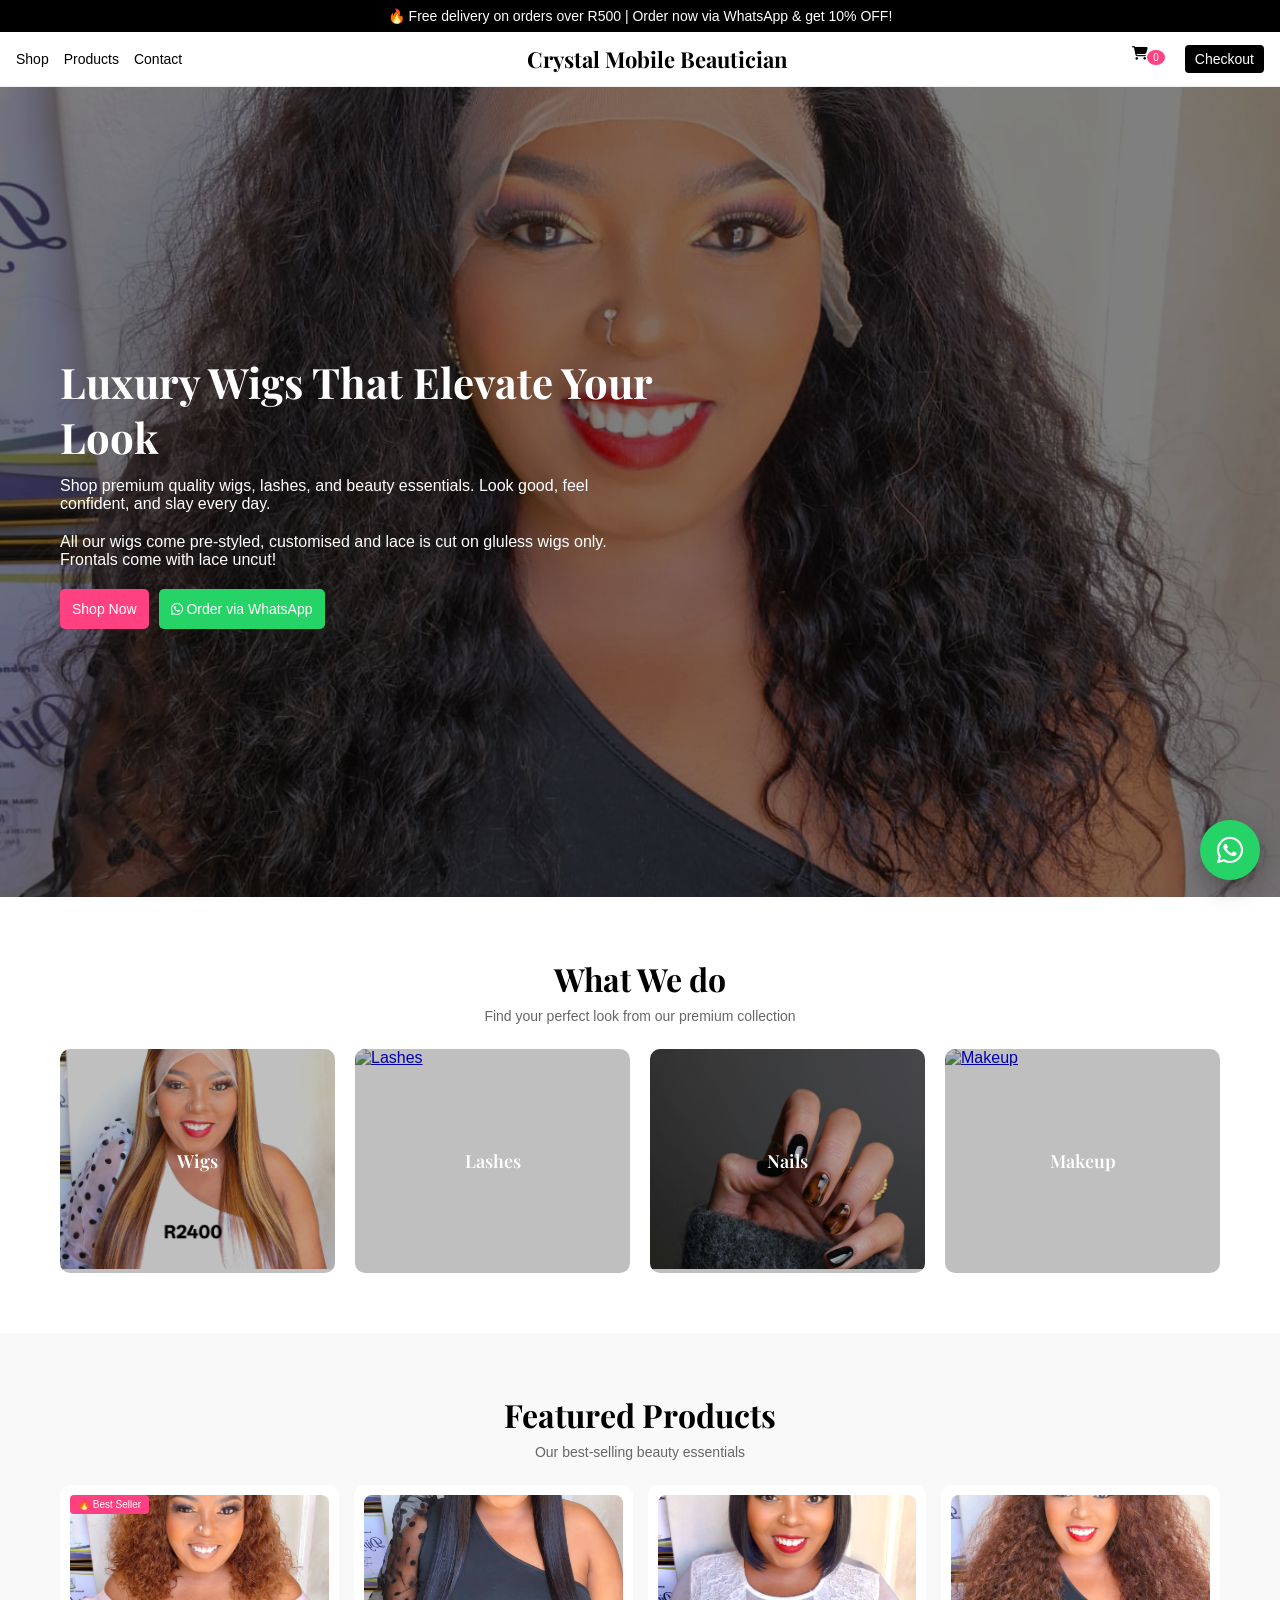
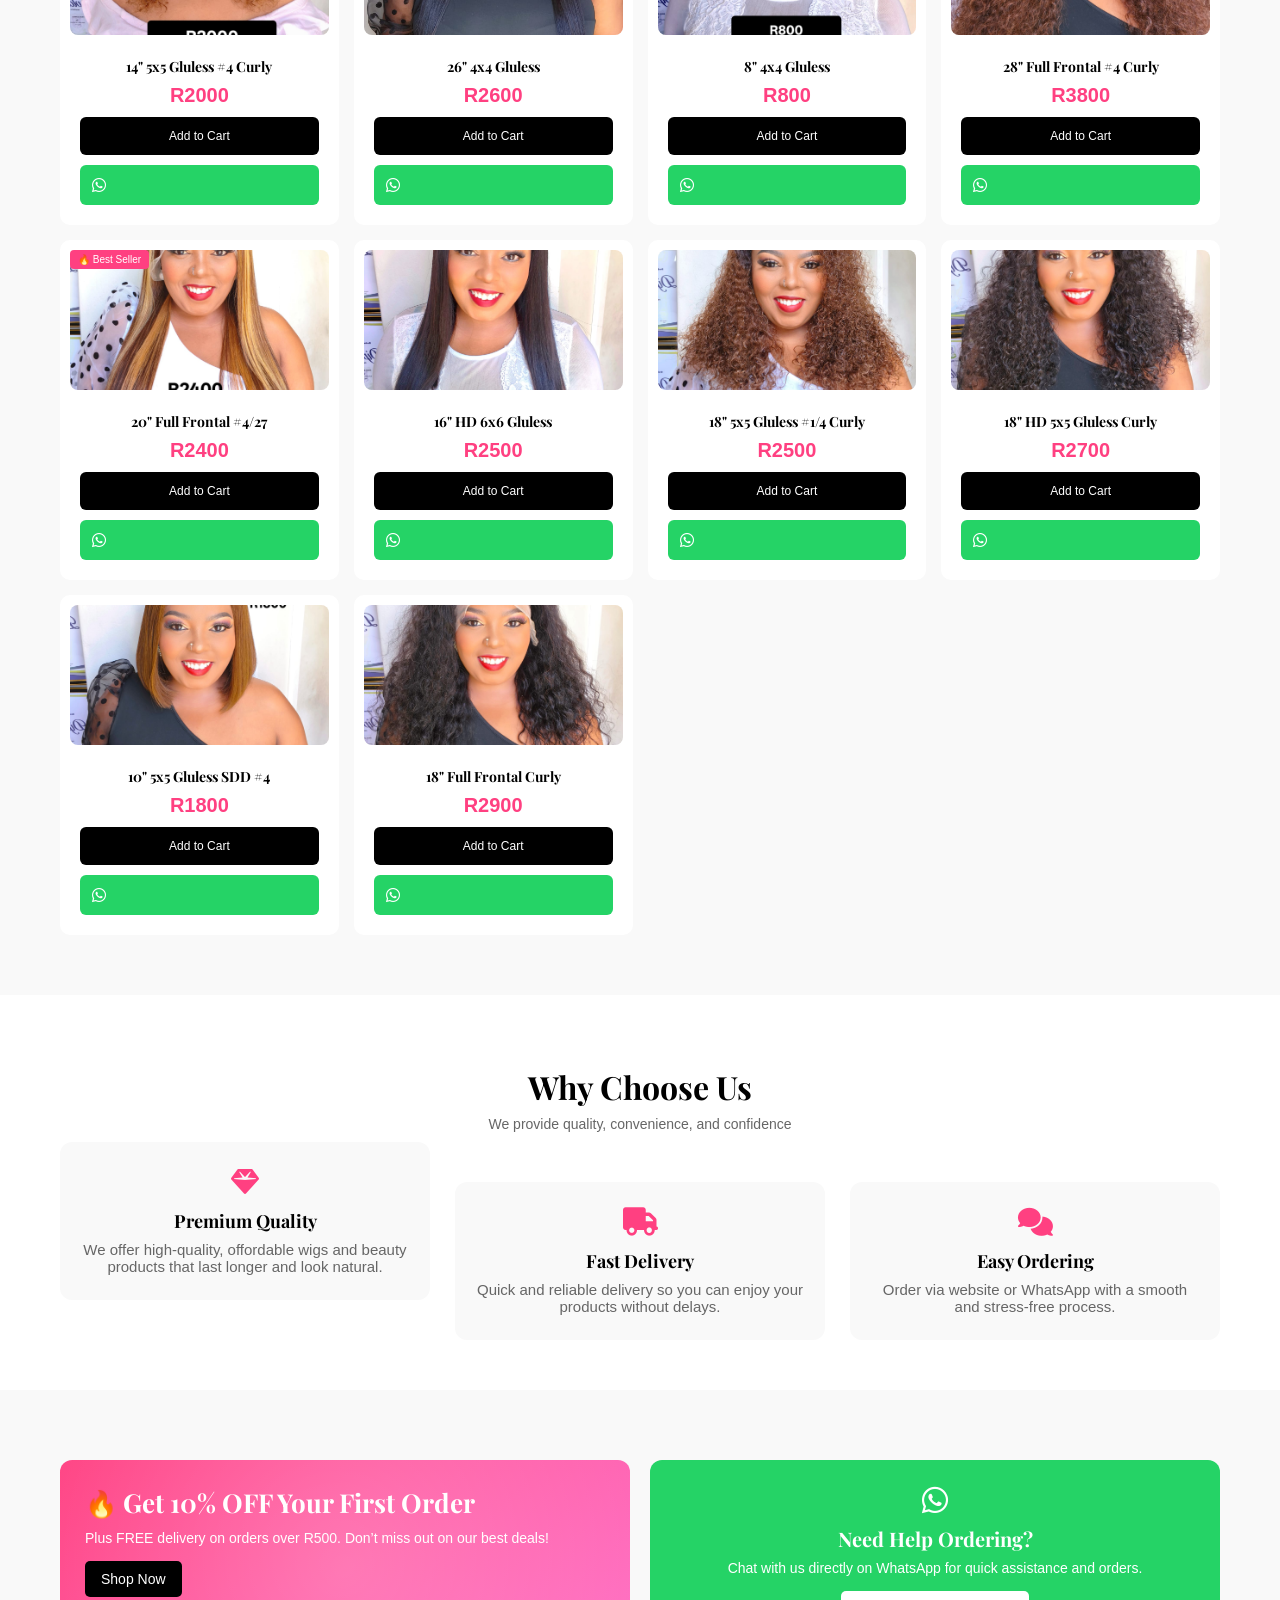
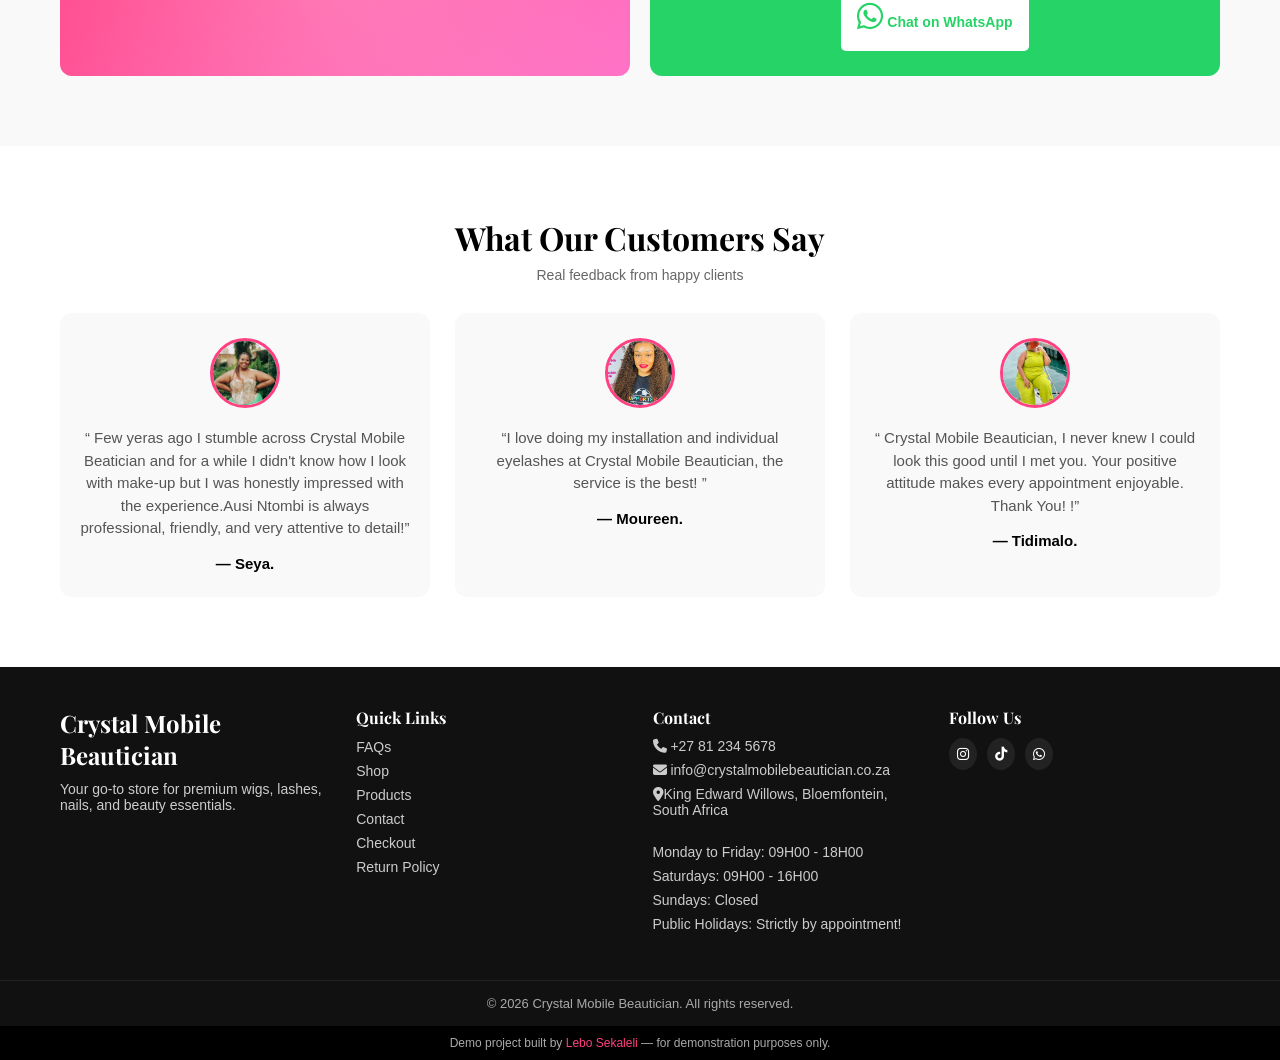
==== commit 8102ab82: "Reviews added" ====
--- a/index.html
+++ b/index.html
@@ -410,10 +410,10 @@
         <div class="testimonial-card">
           <img src="assets/images/client1.jpg" alt="Client" />
           <p>
-            “
-            Few yeras ago I stumble across Crystal Mobile Beatician and for a while I didn't know how I look
-
-            ”
+            “ Few yeras ago I stumble across Crystal Mobile Beatician and for a
+            while I didn't know how I look with make-up but I was honestly
+            impressed with the experience.Ausi Ntombi is always professional,
+            friendly, and very attentive to detail!”
           </p>
           <h4>— Seya.</h4>
         </div>
@@ -422,9 +422,8 @@
         <div class="testimonial-card">
           <img src="assets/images/client2.jpg" alt="Client" />
           <p>
-            “T
-            I love doing my installation and individual eyelashes at Crystal Mobile Beautician, the service is the best!
-            ”
+            “I love doing my installation and individual eyelashes at Crystal
+            Mobile Beautician, the service is the best! ”
           </p>
           <h4>— Moureen.</h4>
         </div>
@@ -433,10 +432,9 @@
         <div class="testimonial-card">
           <img src="assets/images/client3.jpg" alt="Client" />
           <p>
-            “
-            Crystal Mobile Beautician, I never knew I could look this good until I met you.
-            Your positive attitude makes every appointment enjoyable. Thank You!
-            !”
+            “ Crystal Mobile Beautician, I never knew I could look this good
+            until I met you. Your positive attitude makes every appointment
+            enjoyable. Thank You! !”
           </p>
           <h4>— Tidimalo.</h4>
         </div>
@@ -475,11 +473,15 @@
           <p>
             <i class="fa fa-envelope"></i> info@crystalmobilebeautician.co.za
           </p>
-          <p><i class="fa fa-map-marker-alt"></i> Bloemfontein, South Africa</p>
+          <p>
+            <i class="fa fa-map-marker-alt"></i>King Edward Willows,
+            Bloemfontein, South Africa
+          </p>
           <br />
           <div>
             <p>Monday to Friday: 09H00 - 18H00</p>
             <p>Saturdays: 09H00 - 16H00</p>
+            <p>Sundays: Closed</p>
             <p>Public Holidays: Strictly by appointment!</p>
           </div>
         </div>
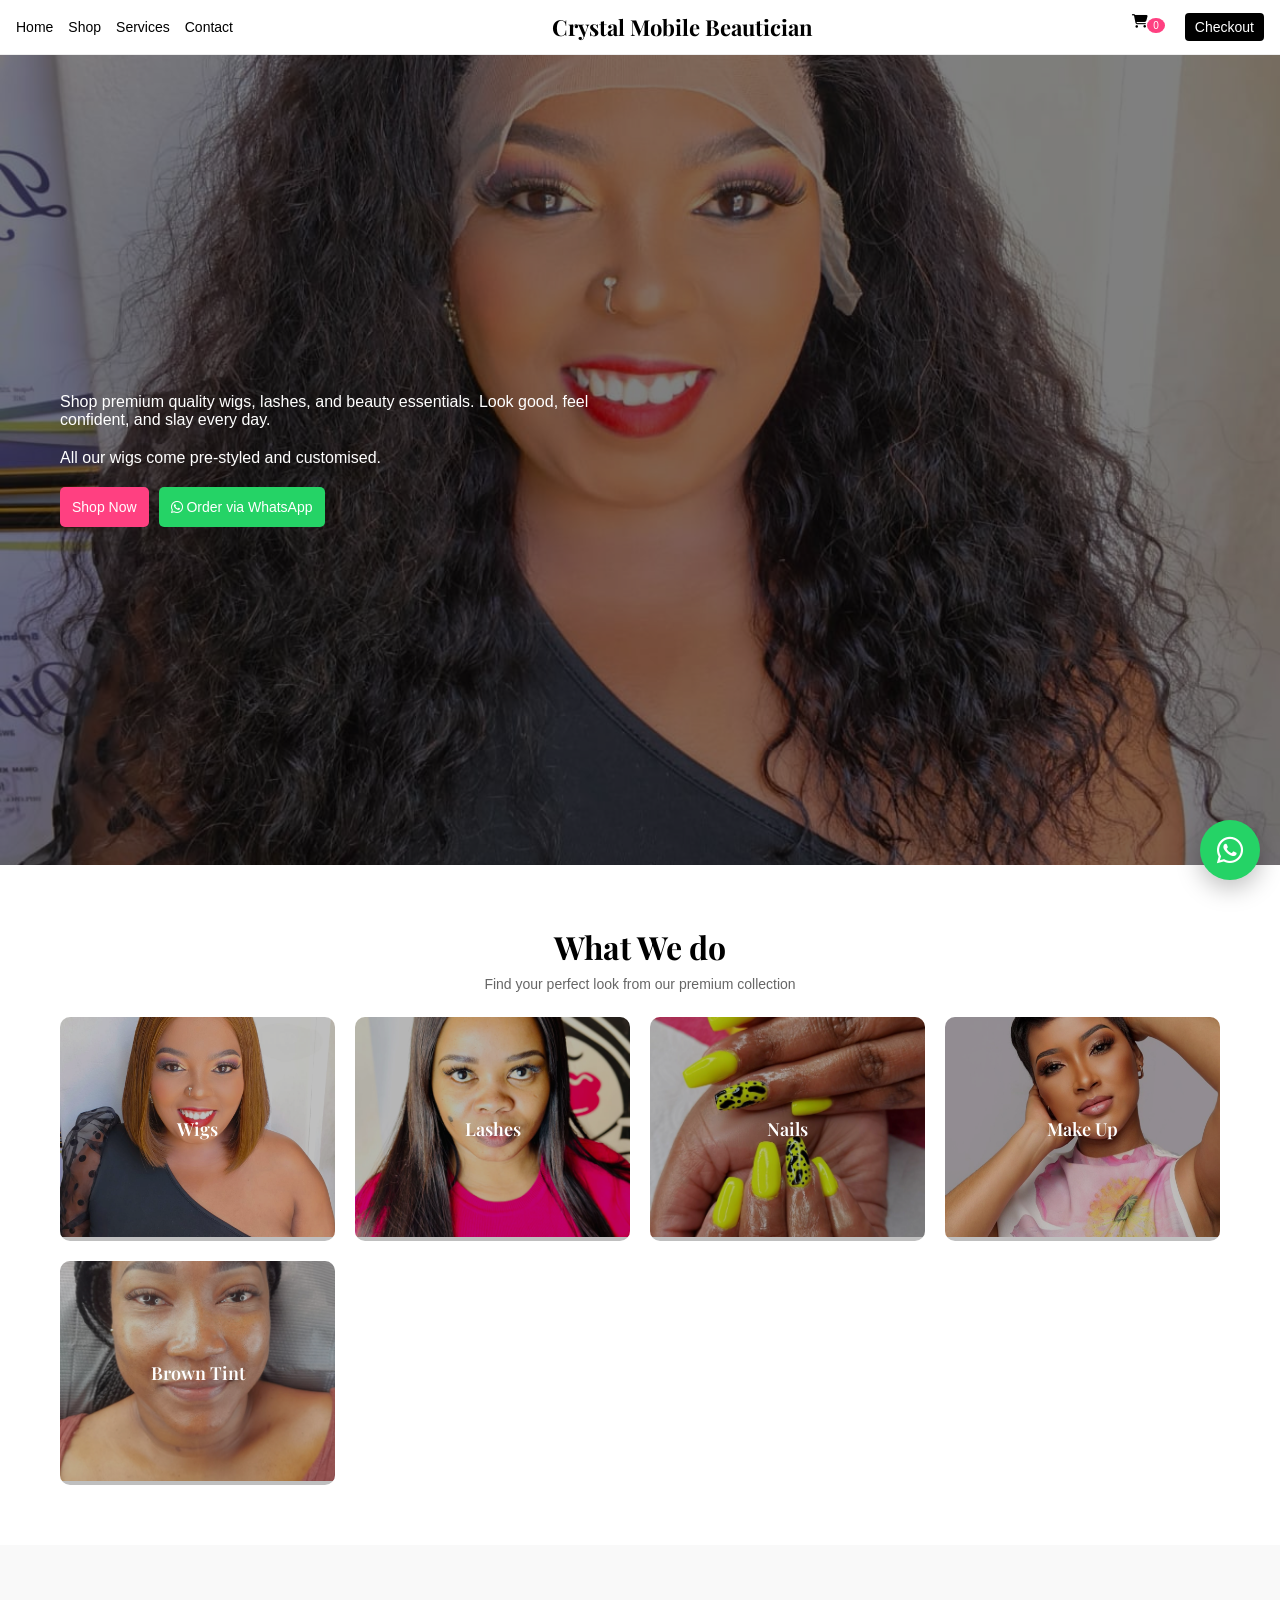
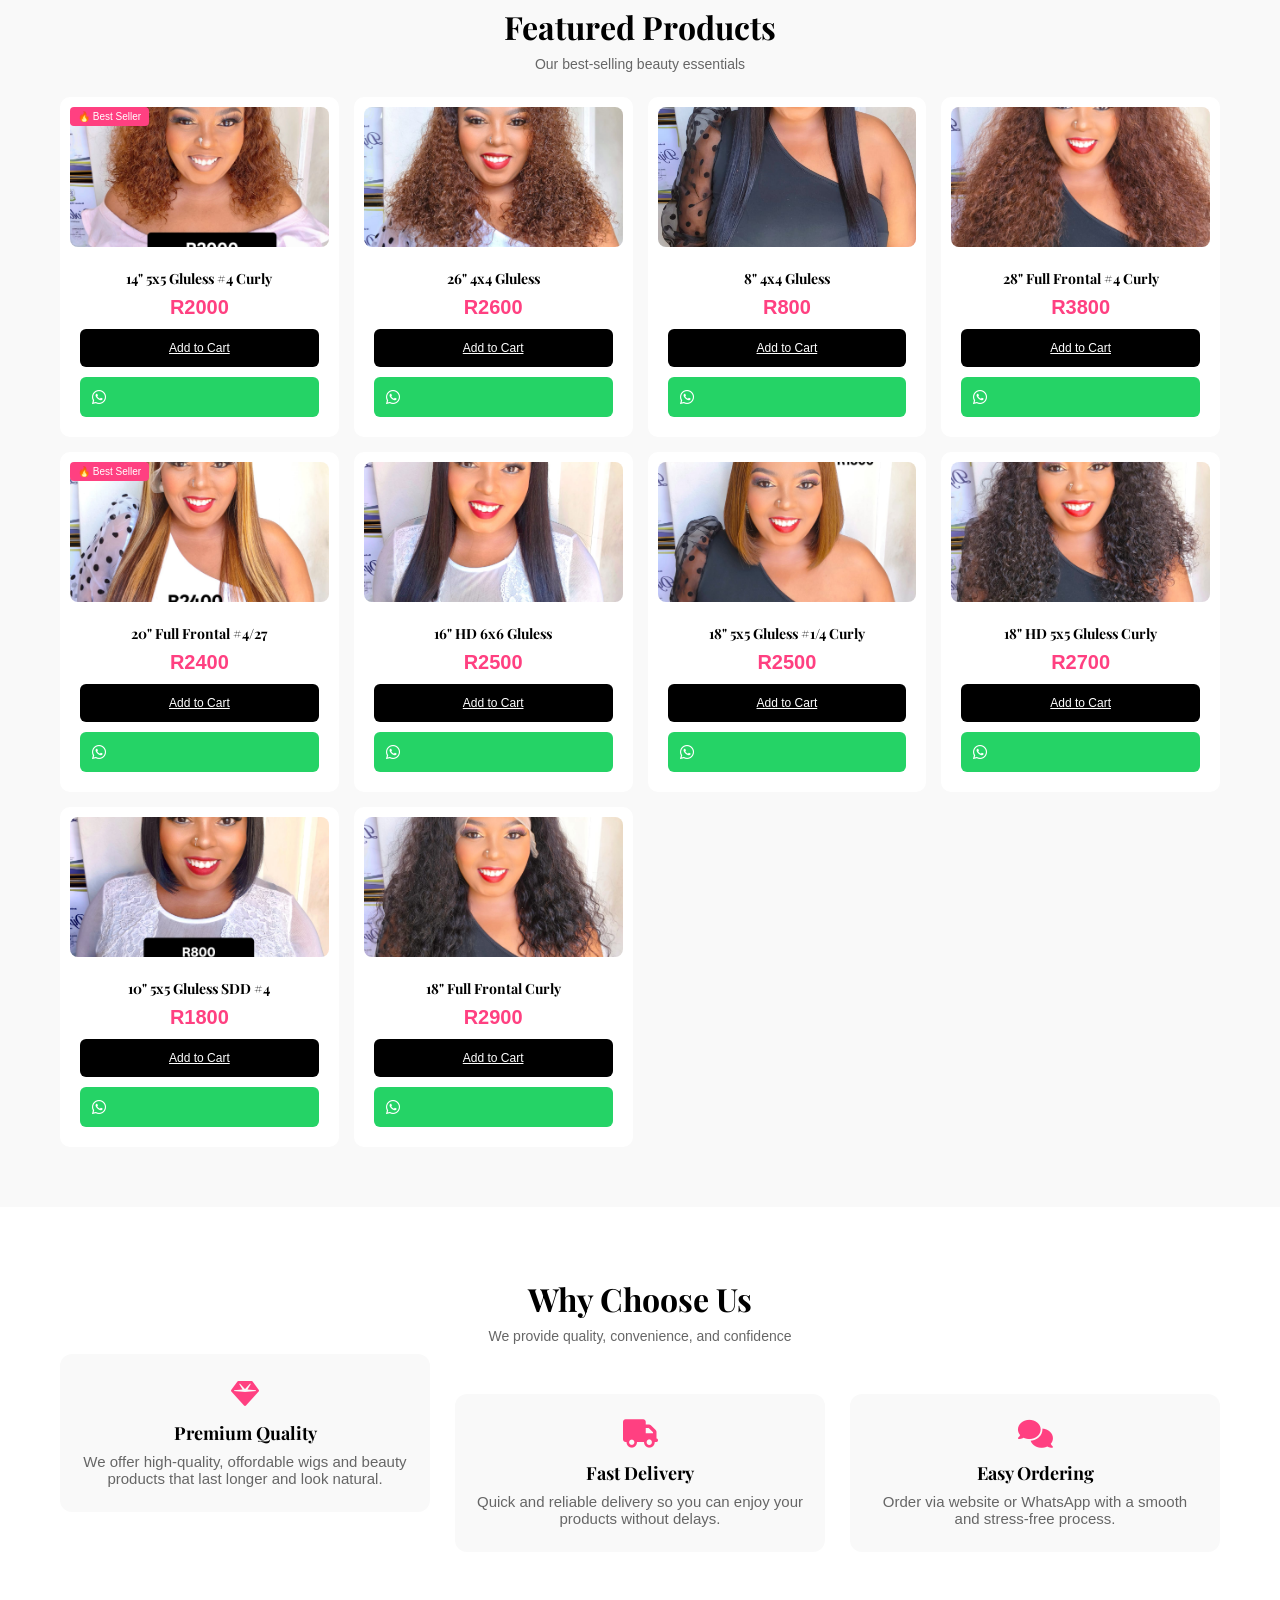
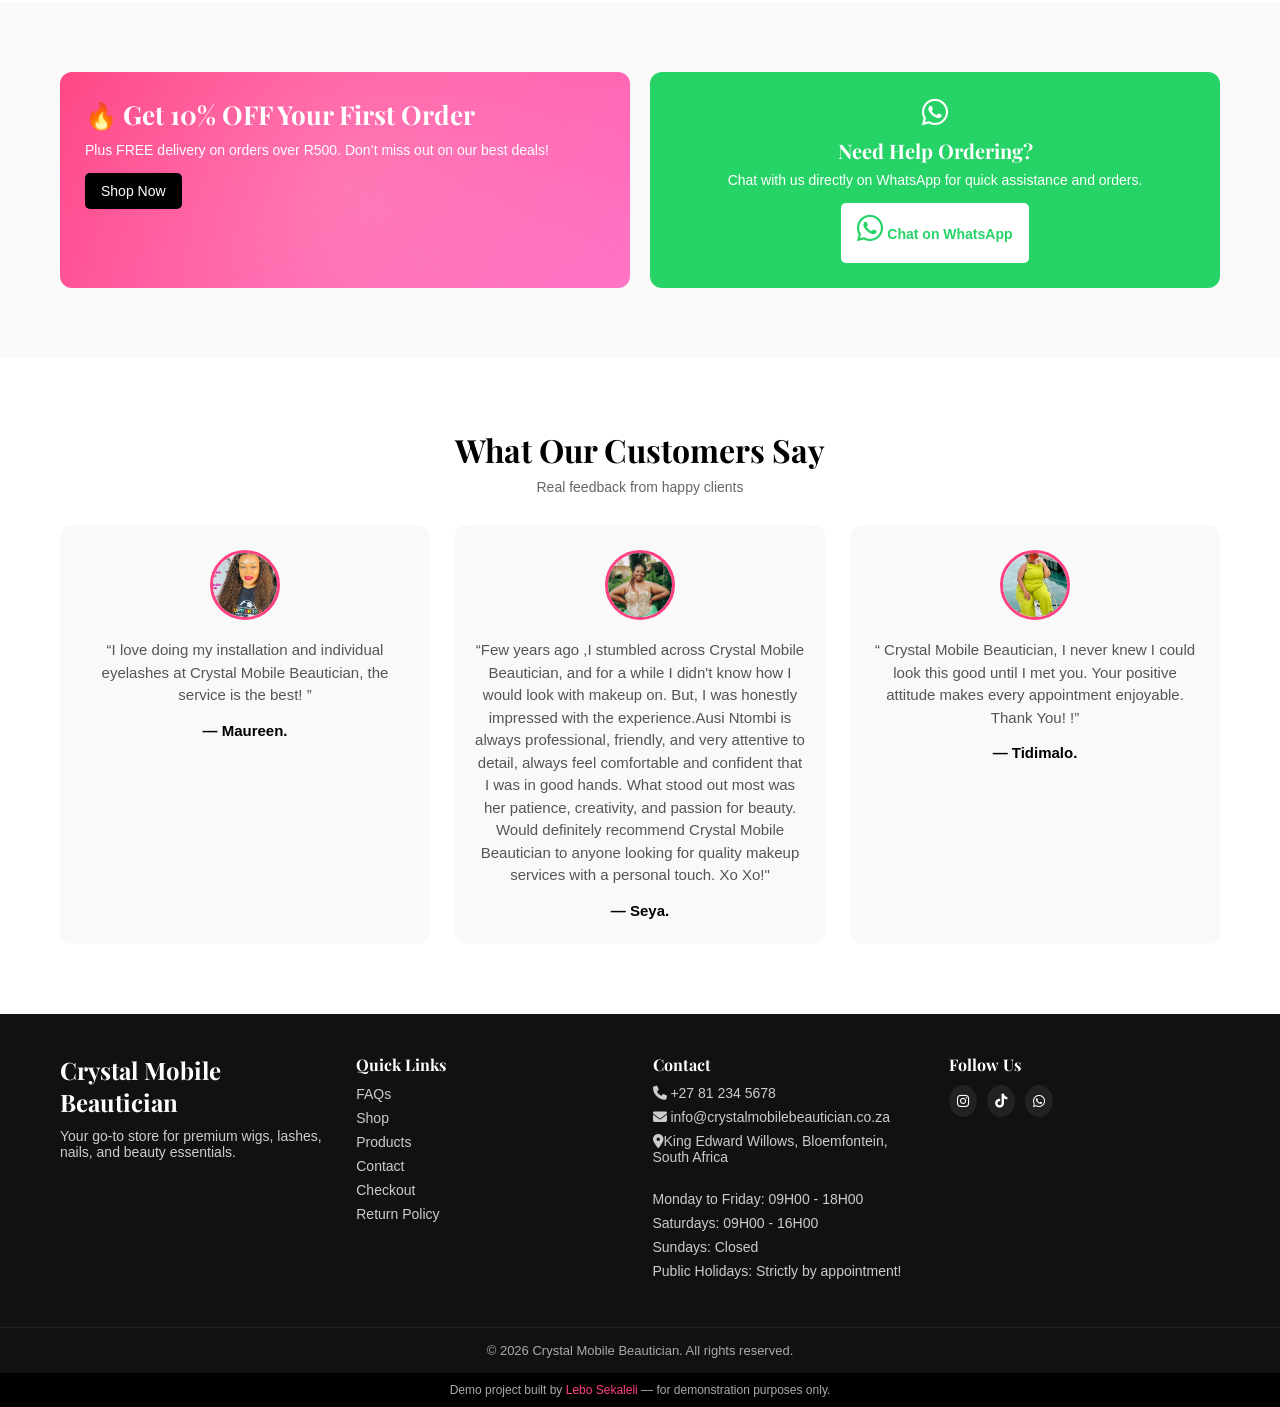
==== commit 9ffd8d73: "project updated" ====
--- a/index.html
+++ b/index.html
@@ -20,20 +20,18 @@
   </head>
   <body>
     <!-- 🔥 Announcement Bar -->
-    <div class="announcement-bar">
-      <p>
-        🔥 Free delivery on orders over R500 | Order now via WhatsApp & get 10%
-        OFF!
-      </p>
-    </div>
+    <!-- <div class="announcement-bar">
+      <p>🚚 Nationwide Delivery Available Across South Africa</p>
+    </div> -->
 
     <!-- 🔝 Navbar -->
     <header class="navbar">
       <div class="nav-container">
         <!-- Left Links -->
         <nav class="nav-left">
+          <a href="index.html">Home</a>
           <a href="shop.html">Shop</a>
-          <a href="product.html">Products</a>
+          <a href="services.html">Services</a>
           <a href="contact.html">Contact</a>
         </nav>
 
@@ -62,8 +60,9 @@
 
       <!-- Mobile Menu -->
       <div class="mobile-menu" id="mobileMenu">
+        <a href="index.html">Home</a>
         <a href="shop.html">Shop</a>
-        <a href="product.html">Products</a>
+        <a href="services.html">Services</a>
         <a href="contact.html">Contact</a>
         <!-- <a href="cart.html">Cart</a> -->
         <a href="cart.html">
@@ -78,15 +77,12 @@
     <!-- 💇‍♀️ Hero Section -->
     <section class="hero">
       <div class="hero-content">
-        <h1>Luxury Wigs That Elevate Your Look</h1>
+        <!-- <h1>Luxury Wigs That Elevate Your Look</h1> -->
         <p>
           Shop premium quality wigs, lashes, and beauty essentials. Look good,
           feel confident, and slay every day.
         </p>
-        <p>
-          All our wigs come pre-styled, customised and lace is cut on gluless
-          wigs only. Frontals come with lace uncut!
-        </p>
+        <p>All our wigs come pre-styled and customised.</p>
 
         <div class="hero-buttons">
           <a href="shop.html" class="btn primary-btn">Shop Now</a>
@@ -106,34 +102,41 @@
 
       <div class="category-grid">
         <!-- Wigs -->
-        <a href="shop.html" class="category-card">
-          <img src="assets/images/full-frontal-1.jpg" alt="Wigs" />
+        <a href="services.html" class="category-card">
+          <img src="assets/images/categories/wigs.jpg" alt="Wigs" />
           <div class="category-overlay">
             <h3>Wigs</h3>
           </div>
         </a>
 
         <!-- Lashes -->
-        <a href="shop.html" class="category-card">
-          <img src="assets/images/lashes.jpg" alt="Lashes" />
+        <a href="services.html" class="category-card">
+          <img src="assets/images/categories/lashes.jpg" alt="Lashes" />
           <div class="category-overlay">
             <h3>Lashes</h3>
           </div>
         </a>
 
         <!-- Nails -->
-        <a href="shop.html" class="category-card">
-          <img src="assets/images/nails.jpg" alt="Nails" />
+        <a href="services.html" class="category-card">
+          <img src="assets/images/categories/nails.jpg" alt="Nails" />
           <div class="category-overlay">
             <h3>Nails</h3>
           </div>
         </a>
 
         <!-- Makeup -->
-        <a href="shop.html" class="category-card">
-          <img src="assets/images/makeup.jpg" alt="Makeup" />
+        <a href="services.html" class="category-card">
+          <img src="assets/images/categories/makeup.jpg" alt="Makeup" />
           <div class="category-overlay">
-            <h3>Makeup</h3>
+            <h3>Make Up</h3>
+          </div>
+        </a>
+        <!-- Brown Tint -->
+        <a href="services.html" class="category-card">
+          <img src="assets/images/categories/brown-tint.jpg" alt="Makeup" />
+          <div class="category-overlay">
+            <h3>Brown Tint</h3>
           </div>
         </a>
       </div>
@@ -150,13 +153,16 @@
         <!-- Product 1 -->
         <div class="product-card">
           <div class="product-badge">🔥 Best Seller</div>
-          <img src="assets/images/curly-hair.jpg" alt="Brazilian Wig" />
+          <img
+            src="assets/images/featured/curly-hair.jpg"
+            alt="Brazilian Wig"
+          />
 
           <div class="product-info">
             <h3>14" 5x5 Gluless #4 Curly</h3>
             <p class="price">R2000</p>
             <div class="product-actions">
-              <button class="add-to-cart">Add to Cart</button>
+              <a href="cart.html" class="add-to-cart">Add to Cart</a>
               <a href="https://wa.me/27794585741" class="whatsapp-order">
                 <i class="fa-brands fa-whatsapp"></i>
               </a>
@@ -166,13 +172,13 @@
 
         <!-- Product 2 -->
         <div class="product-card">
-          <img src="assets/images/gluless-hair.jpg" alt="Lashes" />
+          <img src="assets/images/featured/gluless-curly.jpg" alt="Lashes" />
           <div class="product-info">
             <h3>26" 4x4 Gluless</h3>
             <p class="price">R2600</p>
 
             <div class="product-actions">
-              <button class="add-to-cart">Add to Cart</button>
+              <a href="cart.html" class="add-to-cart">Add to Cart</a>
               <a href="https://wa.me/27794585741" class="whatsapp-order">
                 <i class="fa-brands fa-whatsapp"></i>
               </a>
@@ -182,13 +188,13 @@
 
         <!-- Product 3 -->
         <div class="product-card">
-          <img src="assets/images/gluless-hair-1.jpg" alt="Nails" />
+          <img src="assets/images/featured/gluless-hair.jpg" alt="Nails" />
           <div class="product-info">
             <h3>8" 4x4 Gluless</h3>
             <p class="price">R800</p>
 
             <div class="product-actions">
-              <button class="add-to-cart">Add to Cart</button>
+              <a href="cart.html" class="add-to-cart">Add to Cart</a>
               <a href="https://wa.me/27794585741" class="whatsapp-order">
                 <i class="fa-brands fa-whatsapp"></i>
               </a>
@@ -198,13 +204,13 @@
 
         <!-- Product 4 -->
         <div class="product-card">
-          <img src="assets/images/full-frontal.jpg" alt="Makeup" />
+          <img src="assets/images/featured/full-frontal.jpg" alt="Makeup" />
           <div class="product-info">
             <h3>28" Full Frontal #4 Curly</h3>
             <p class="price">R3800</p>
 
             <div class="product-actions">
-              <button class="add-to-cart">Add to Cart</button>
+              <a href="cart.html" class="add-to-cart">Add to Cart</a>
               <a href="https://wa.me/27794585741" class="whatsapp-order">
                 <i class="fa-brands fa-whatsapp"></i>
               </a>
@@ -215,14 +221,14 @@
         <!-- Product 5 -->
         <div class="product-card">
           <div class="product-badge">🔥 Best Seller</div>
-          <img src="assets/images/full-frontal-1.jpg" alt="Brazilian Wig" />
+          <img src="assets/images/featured/full-frontal-1.jpg" alt="Brazilian Wig" />
 
           <div class="product-info">
             <h3>20" Full Frontal #4/27</h3>
             <p class="price">R2400</p>
 
             <div class="product-actions">
-              <button class="add-to-cart">Add to Cart</button>
+              <a href="cart.html" class="add-to-cart">Add to Cart</a>
               <a href="https://wa.me/27794585741" class="whatsapp-order">
                 <i class="fa-brands fa-whatsapp"></i>
               </a>
@@ -232,12 +238,12 @@
 
         <!-- Product 6 -->
         <div class="product-card">
-          <img src="assets/images/hd-gluless.jpg" alt="Lashes" />
+          <img src="assets/images/featured/hd-gluless.jpg" alt="Lashes" />
           <div class="product-info">
             <h3>16" HD 6x6 Gluless</h3>
             <p class="price">R2500</p>
             <div class="product-actions">
-              <button class="add-to-cart">Add to Cart</button>
+              <a href="cart.html" class="add-to-cart">Add to Cart</a>
               <a href="https://wa.me/27794585741" class="whatsapp-order">
                 <i class="fa-brands fa-whatsapp"></i>
               </a>
@@ -247,13 +253,13 @@
 
         <!-- Product 7 -->
         <div class="product-card">
-          <img src="assets/images/gluless-curly.jpg" alt="Nails" />
+          <img src="assets/images/featured/gluless-sdd.jpg" alt="Nails" />
           <div class="product-info">
             <h3>18" 5x5 Gluless #1/4 Curly</h3>
             <p class="price">R2500</p>
 
             <div class="product-actions">
-              <button class="add-to-cart">Add to Cart</button>
+              <a href="cart.html" class="add-to-cart">Add to Cart</a>
               <a href="https://wa.me/27794585741" class="whatsapp-order">
                 <i class="fa-brands fa-whatsapp"></i>
               </a>
@@ -263,13 +269,13 @@
 
         <!-- Product 8 -->
         <div class="product-card">
-          <img src="assets/images/gluless-curly-1.jpg" alt="Makeup" />
+          <img src="assets/images/featured/gluless-curly-1.jpg" alt="Makeup" />
           <div class="product-info">
             <h3>18" HD 5x5 Gluless Curly</h3>
             <p class="price">R2700</p>
 
             <div class="product-actions">
-              <button class="add-to-cart">Add to Cart</button>
+              <a href="cart.html" class="add-to-cart">Add to Cart</a>
               <a
                 href="https://wa.me/27794585741"
                 class="whatsapp-order"
@@ -283,13 +289,13 @@
 
         <!-- Product 9 -->
         <div class="product-card">
-          <img src="assets/images/gluless-sdd.jpg" alt="Makeup" />
+          <img src="assets/images/featured/gluless-hair-1.jpg" alt="Makeup" />
           <div class="product-info">
             <h3>10" 5x5 Gluless SDD #4</h3>
             <p class="price">R1800</p>
 
             <div class="product-actions">
-              <button class="add-to-cart">Add to Cart</button>
+              <a href="cart.html" class="add-to-cart">Add to Cart</a>
               <a
                 href="https://wa.me/27794585741"
                 class="whatsapp-order"
@@ -302,13 +308,13 @@
         </div>
         <!-- Product 10 -->
         <div class="product-card">
-          <img src="assets/images/frontal-curly.jpg" alt="Makeup" />
+          <img src="assets/images/featured/frontal-curly.jpg" alt="Makeup" />
           <div class="product-info">
             <h3>18" Full Frontal Curly</h3>
             <p class="price">R2900</p>
 
             <div class="product-actions">
-              <button class="add-to-cart">Add to Cart</button>
+              <a href="cart.html" class="add-to-cart">Add to Cart</a>
               <a
                 href="https://wa.me/27794585741"
                 class="whatsapp-order"
@@ -406,31 +412,34 @@
       </div>
 
       <div class="testimonials-grid">
+        <!-- Testimonial 2 -->
+        <div class="testimonial-card">
+          <img src="assets/images/testimonials/client2.jpg" alt="Client" />
+          <p>
+            “I love doing my installation and individual eyelashes at Crystal
+            Mobile Beautician, the service is the best! ”
+          </p>
+          <h4> — Maureen.</h4>
+        </div>
         <!-- Testimonial 1 -->
         <div class="testimonial-card">
-          <img src="assets/images/client1.jpg" alt="Client" />
-          <p>
-            “ Few yeras ago I stumble across Crystal Mobile Beatician and for a
-            while I didn't know how I look with make-up but I was honestly
-            impressed with the experience.Ausi Ntombi is always professional,
-            friendly, and very attentive to detail!”
+          <img src="assets/images/testimonials/client1.jpg" alt="Client" />
+          <p>
+            “Few years ago ,I stumbled across Crystal Mobile Beautician, and for
+            a while I didn't know how I would look with makeup on. But, I was
+            honestly impressed with the experience.Ausi Ntombi is always
+            professional, friendly, and very attentive to detail, always feel
+            comfortable and confident that I was in good hands. What stood out
+            most was her patience, creativity, and passion for beauty. Would
+            definitely recommend Crystal Mobile Beautician to anyone looking for
+            quality makeup services with a personal touch. Xo Xo!"
           </p>
           <h4>— Seya.</h4>
-        </div>
-
-        <!-- Testimonial 2 -->
-        <div class="testimonial-card">
-          <img src="assets/images/client2.jpg" alt="Client" />
-          <p>
-            “I love doing my installation and individual eyelashes at Crystal
-            Mobile Beautician, the service is the best! ”
-          </p>
-          <h4>— Moureen.</h4>
         </div>
 
         <!-- Testimonial 3 -->
         <div class="testimonial-card">
-          <img src="assets/images/client3.jpg" alt="Client" />
+          <img src="assets/images/testimonials/client3.jpg" alt="Client" />
           <p>
             “ Crystal Mobile Beautician, I never knew I could look this good
             until I met you. Your positive attitude makes every appointment
--- a/css/styles.css
+++ b/css/styles.css
@@ -25,13 +25,13 @@
 }
 
 /* 🔥 Announcement Bar */
-.announcement-bar {
+/* .announcement-bar {
   background: #000;
   color: #fff;
   text-align: center;
   padding: 8px;
   font-size: 14px;
-}
+} */
 
 /* 🔝 Sticky Navbar */
 .navbar {
@@ -265,7 +265,7 @@
 .hero {
   position: relative;
   height: 90vh;
-  background: url("../assets/images/frontal-curly.jpg") center/cover no-repeat;
+  background: url("../assets/images/featured/frontal-curly.jpg") center/cover no-repeat;
   display: flex;
   align-items: center;
   justify-content: center;
@@ -1604,71 +1604,223 @@
   border-radius: 10px;
 }
 
-/* ❓ FAQ Page */
+.policy-contact h3 {
+  margin-bottom: 15px;
+}
+
+/* =========================
+   FAQ PAGE
+========================= */
+
 .faq-page {
-  padding: 60px 0;
-  background: #fff;
+  padding: 80px 0;
+  background: #f8f9fc;
 }
 
 /* Header */
+
 .faq-header {
   text-align: center;
-  margin-bottom: 40px;
+  margin-bottom: 60px;
 }
 
 .faq-header h1 {
-  font-size: 36px;
+  font-size: 2.8rem;
   margin-bottom: 15px;
 }
 
 .faq-intro {
   max-width: 700px;
-  margin: auto;
+  margin: 0 auto;
   color: #666;
-  line-height: 1.7;
-}
-
-/* FAQ Container */
-.faq-container {
-  max-width: 900px;
-  margin: auto;
-}
-
-/* FAQ Item */
-.faq-item {
-  border-bottom: 1px solid #eee;
-  padding: 15px 0;
+  line-height: 1.8;
+}
+
+/* Grid */
+
+.faq-grid {
+  display: grid;
+  grid-template-columns: 1fr;
+  gap: 25px;
+}
+
+/* Card */
+
+.faq-card {
+  background: #fff;
+
+  padding: 30px;
+
+  border-radius: 16px;
+
+  box-shadow: 0 10px 30px rgba(0, 0, 0, 0.05);
+
+  transition: all 0.3s ease;
+
+  border: 1px solid #eee;
+}
+
+.faq-card:hover {
+  transform: translateY(-6px);
+
+  box-shadow: 0 15px 40px rgba(0, 0, 0, 0.08);
 }
 
 /* Question */
-.faq-question {
-  width: 100%;
-  background: none;
-  border: none;
-  outline: none;
-  display: flex;
-  justify-content: space-between;
+
+.faq-card h3 {
+  font-size: 18px;
+
+  margin-bottom: 15px;
+
+  color: #111;
+
+  line-height: 1.5;
+}
+
+/* Answer */
+
+.faq-card p {
+  color: #666;
+
+  line-height: 1.8;
+
+  font-size: 15px;
+}
+
+/* Tablet */
+
+@media (min-width: 768px) {
+  .faq-grid {
+    grid-template-columns: repeat(2, 1fr);
+  }
+}
+
+/* Desktop */
+
+@media (min-width: 1200px) {
+  .faq-grid {
+    grid-template-columns: repeat(3, 1fr);
+  }
+}
+
+/* =========================
+   FAQ CTA
+========================= */
+
+.faq-cta {
+  padding: 100px 0;
+
+  background:
+    linear-gradient(rgba(0, 0, 0, 0.75), rgba(0, 0, 0, 0.75)),
+    url("../assets/images/curly-hair.jpg");
+
+  background-size: cover;
+  background-position: center;
+
+  text-align: center;
+}
+
+.faq-cta-content {
+  max-width: 800px;
+  margin: 0 auto;
+}
+
+.faq-cta h2 {
+  color: #fff;
+  font-size: 2.8rem;
+
+  margin: 20px 0;
+}
+
+.faq-cta p {
+  color: #ddd;
+
+  line-height: 1.8;
+
+  margin-bottom: 35px;
+}
+
+/* Buttons */
+
+.faq-cta-buttons {
+  display: flex;
+  flex-direction: column;
+
+  gap: 15px;
+
+  justify-content: center;
   align-items: center;
-  cursor: pointer;
-  font-size: 16px;
+
+  margin-bottom: 40px;
+}
+
+.faq-whatsapp-btn,
+.faq-call-btn {
+  display: inline-flex;
+
+  align-items: center;
+  gap: 10px;
+
+  padding: 15px 28px;
+
+  border-radius: 50px;
+
+  text-decoration: none;
+
   font-weight: 600;
-  padding: 10px 0;
-}
-
-/* Answer */
-.faq-answer {
-  max-height: 0;
-  overflow: hidden;
-  transition: max-height 0.3s ease;
-}
-
-.faq-answer p {
-  padding: 10px 0;
-  color: #555;
-  line-height: 1.7;
-}
-
-/* Active */
-.faq-item.active .faq-answer {
-  max-height: 200px;
-}
+
+  transition: 0.3s ease;
+}
+
+.faq-whatsapp-btn {
+  background: #25d366;
+  color: #fff;
+}
+
+.faq-call-btn {
+  background: #fff;
+  color: #111;
+}
+
+.faq-whatsapp-btn:hover,
+.faq-call-btn:hover {
+  transform: translateY(-4px);
+}
+
+/* Contact Info */
+
+.faq-contact-info {
+  display: flex;
+  flex-direction: column;
+
+  gap: 15px;
+
+  color: #fff;
+}
+
+.contact-item {
+  display: flex;
+  align-items: center;
+  justify-content: center;
+
+  gap: 10px;
+}
+
+.contact-item i {
+  color: #d4af37;
+}
+
+/* Desktop */
+
+@media (min-width: 768px) {
+  .faq-cta-buttons {
+    flex-direction: row;
+  }
+
+  .faq-contact-info {
+    flex-direction: row;
+    justify-content: center;
+    gap: 40px;
+  }
+}
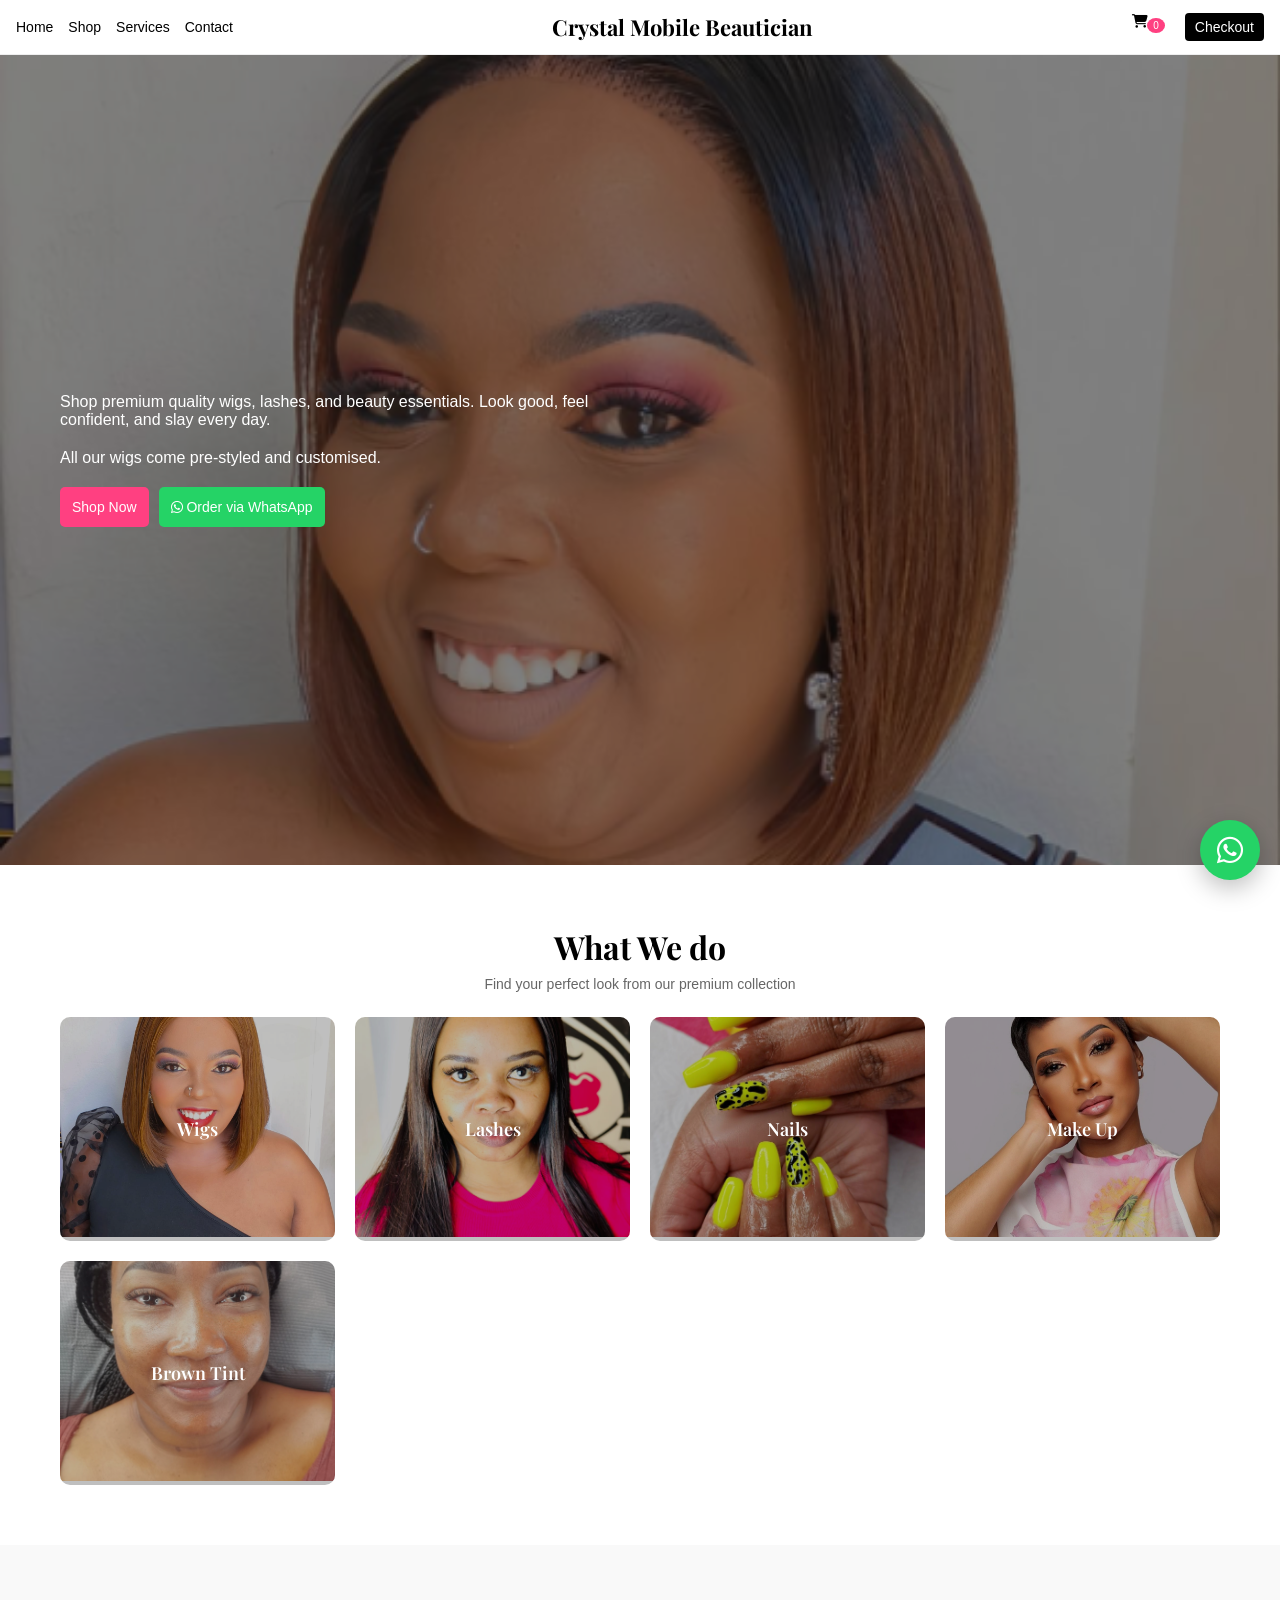
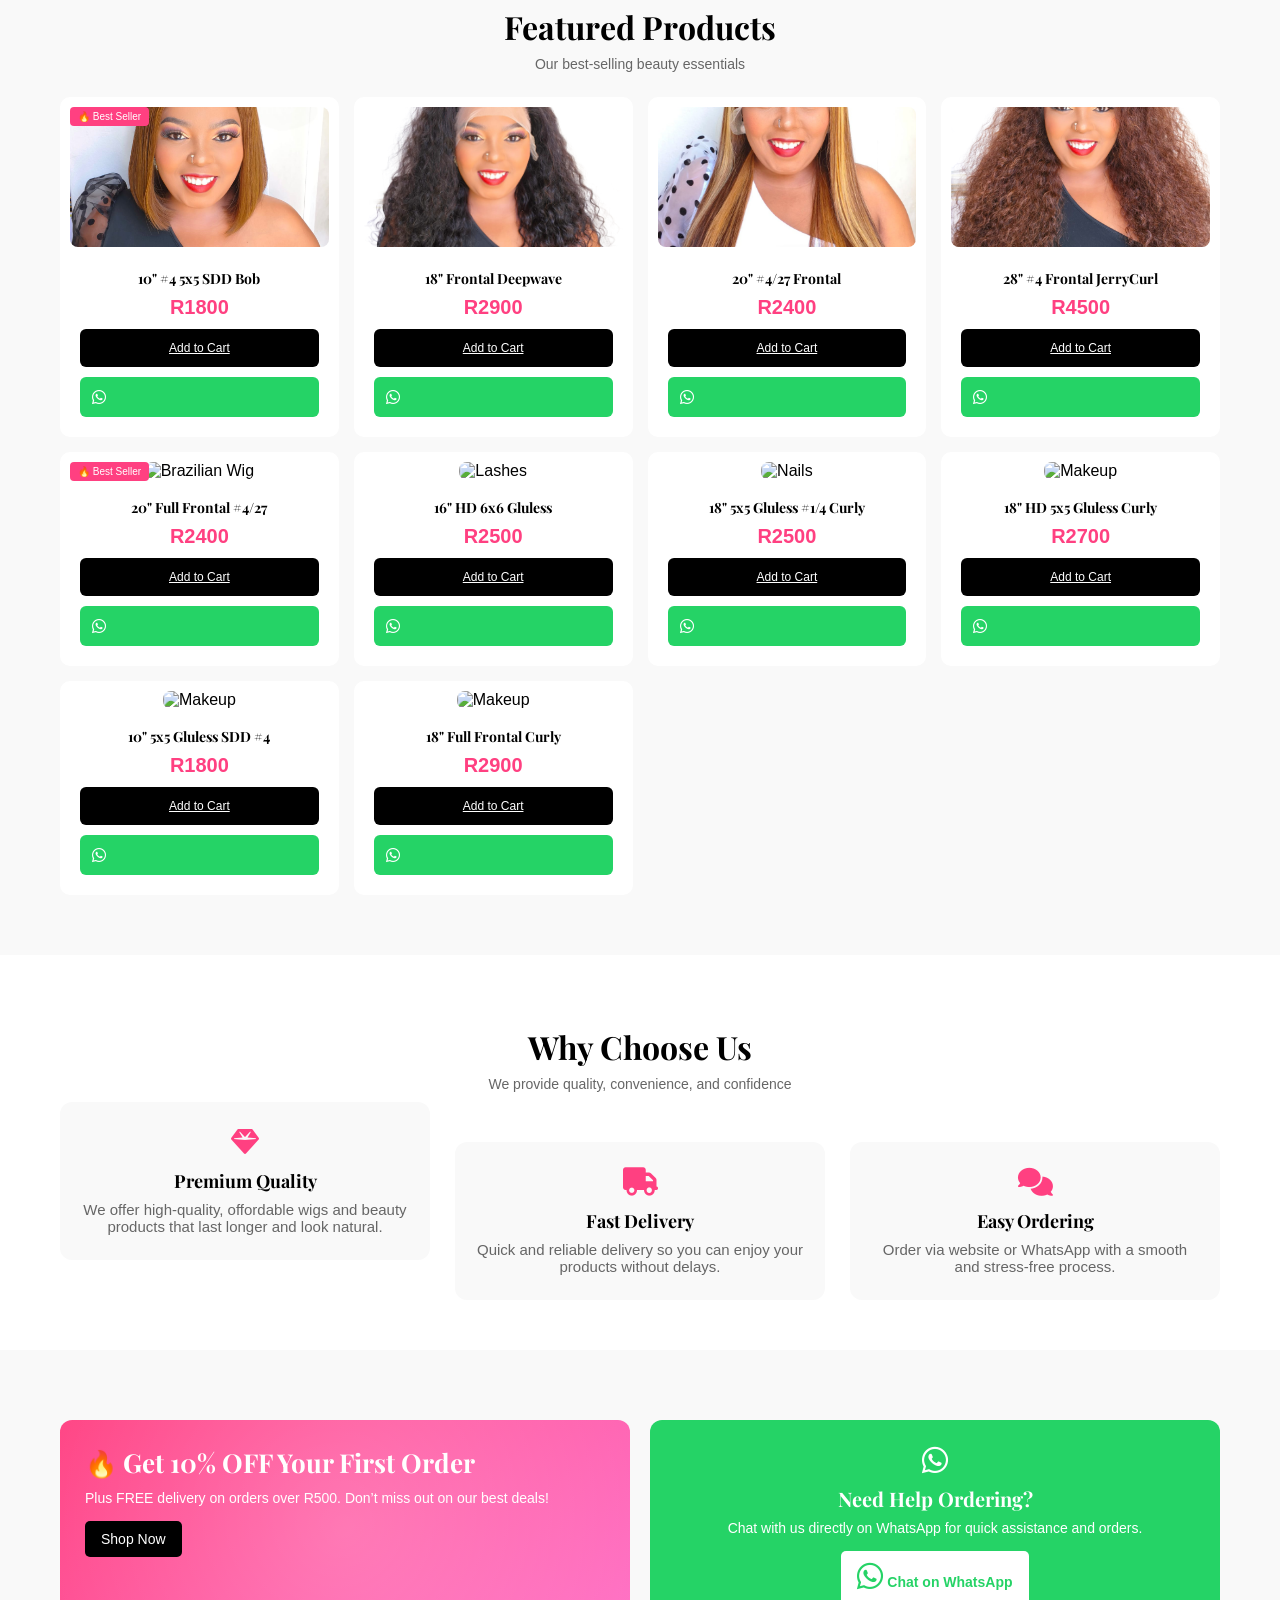
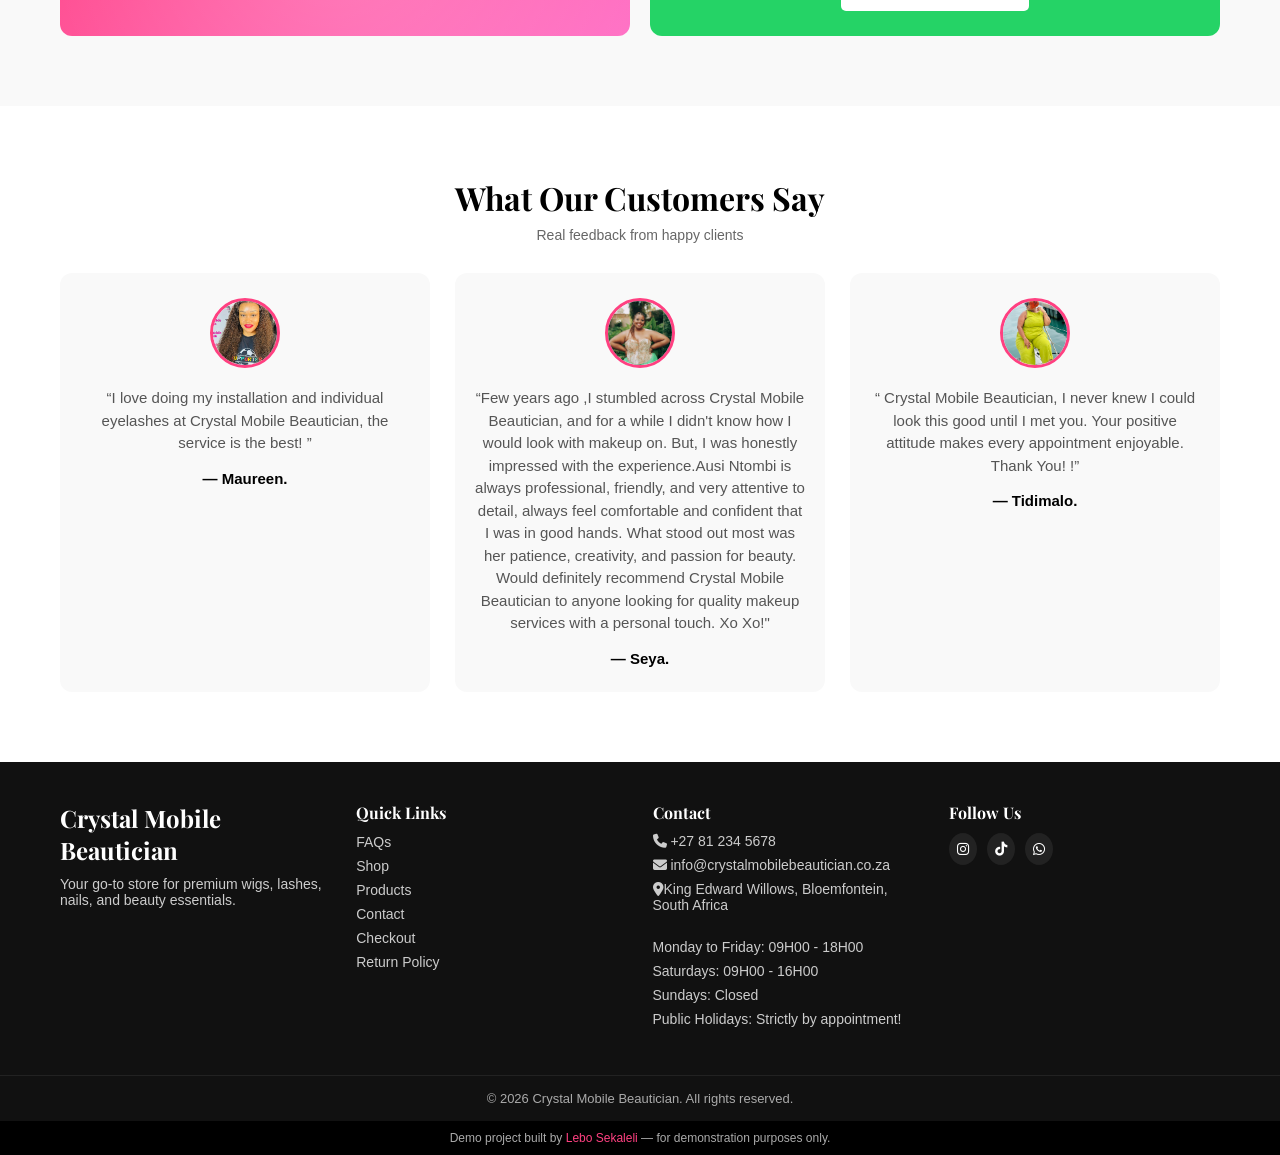
==== commit 80859a9b: "Services page updated" ====
--- a/index.html
+++ b/index.html
@@ -154,13 +154,13 @@
         <div class="product-card">
           <div class="product-badge">🔥 Best Seller</div>
           <img
-            src="assets/images/featured/curly-hair.jpg"
-            alt="Brazilian Wig"
+            src="assets/images/featured/sdd-bob.png"
+            alt="Wigs"
           />
 
           <div class="product-info">
-            <h3>14" 5x5 Gluless #4 Curly</h3>
-            <p class="price">R2000</p>
+            <h3>10" #4 5x5 SDD Bob</h3>
+            <p class="price">R1800</p>
             <div class="product-actions">
               <a href="cart.html" class="add-to-cart">Add to Cart</a>
               <a href="https://wa.me/27794585741" class="whatsapp-order">
@@ -172,10 +172,10 @@
 
         <!-- Product 2 -->
         <div class="product-card">
-          <img src="assets/images/featured/gluless-curly.jpg" alt="Lashes" />
-          <div class="product-info">
-            <h3>26" 4x4 Gluless</h3>
-            <p class="price">R2600</p>
+          <img src="assets/images/featured/frontal-deepwave.png" alt="Wigs" />
+          <div class="product-info">
+            <h3>18" Frontal Deepwave</h3>
+            <p class="price">R2900</p>
 
             <div class="product-actions">
               <a href="cart.html" class="add-to-cart">Add to Cart</a>
@@ -188,10 +188,10 @@
 
         <!-- Product 3 -->
         <div class="product-card">
-          <img src="assets/images/featured/gluless-hair.jpg" alt="Nails" />
-          <div class="product-info">
-            <h3>8" 4x4 Gluless</h3>
-            <p class="price">R800</p>
+          <img src="assets/images/featured/frontal.png" alt="Wigs" />
+          <div class="product-info">
+            <h3>20" #4/27 Frontal</h3>
+            <p class="price">R2400</p>
 
             <div class="product-actions">
               <a href="cart.html" class="add-to-cart">Add to Cart</a>
@@ -204,10 +204,10 @@
 
         <!-- Product 4 -->
         <div class="product-card">
-          <img src="assets/images/featured/full-frontal.jpg" alt="Makeup" />
-          <div class="product-info">
-            <h3>28" Full Frontal #4 Curly</h3>
-            <p class="price">R3800</p>
+          <img src="assets/images/featured/frontal-jerrycurl.png" alt="Wigs" />
+          <div class="product-info">
+            <h3>28" #4 Frontal JerryCurl</h3>
+            <p class="price">R4500</p>
 
             <div class="product-actions">
               <a href="cart.html" class="add-to-cart">Add to Cart</a>
--- a/css/styles.css
+++ b/css/styles.css
@@ -265,7 +265,8 @@
 .hero {
   position: relative;
   height: 90vh;
-  background: url("../assets/images/featured/frontal-curly.jpg") center/cover no-repeat;
+  background: url("../assets/images/featured/hero-img.png") center/cover
+    no-repeat;
   display: flex;
   align-items: center;
   justify-content: center;
@@ -497,7 +498,7 @@
 /* Image */
 .product-card img {
   width: 100%;
-  height: 140px;
+  height: 150px;
   object-fit: cover;
 }
 
@@ -1608,6 +1609,176 @@
   margin-bottom: 15px;
 }
 
+
+/* ===================================
+   BOOKING CTA
+=================================== */
+
+.booking-cta {
+  position: relative;
+
+  padding: 120px 20px;
+
+  background:
+    linear-gradient(rgba(0, 0, 0, 0.65), rgba(0, 0, 0, 0.65)),
+    url("../assets/images/categories/wigs.jpg");
+
+  background-size: cover;
+  background-position: center;
+  background-repeat: no-repeat;
+
+  background-attachment: fixed;
+
+  text-align: center;
+}
+
+.booking-overlay {
+  width: 100%;
+}
+
+.booking-cta .container {
+  max-width: 850px;
+
+  margin: auto;
+}
+
+.booking-cta h2 {
+  color: #fff;
+
+  font-size: 2.7rem;
+
+  font-family: "Playfair Display", serif;
+
+  margin: 20px 0;
+
+  line-height: 1.2;
+}
+
+.booking-cta p {
+  color: rgba(255, 255, 255, 0.9);
+
+  line-height: 1.9;
+
+  margin-bottom: 45px;
+
+  font-size: 1rem;
+}
+
+/* Buttons */
+
+.booking-buttons {
+  display: flex;
+
+  flex-direction: column;
+
+  gap: 18px;
+
+  justify-content: center;
+
+  align-items: center;
+}
+
+/* Primary */
+
+.booking-btn-primary {
+  display: inline-flex;
+
+  align-items: center;
+
+  gap: 10px;
+
+  background: #d4af37;
+
+  color: #111;
+
+  text-decoration: none;
+
+  padding: 16px 34px;
+
+  border-radius: 50px;
+
+  font-weight: 600;
+
+  transition: 0.35s;
+}
+
+.booking-btn-primary:hover {
+  background: #fff;
+
+  transform: translateY(-5px);
+}
+
+/* Secondary */
+
+.booking-btn-secondary {
+  display: inline-flex;
+
+  align-items: center;
+
+  gap: 10px;
+
+  padding: 16px 34px;
+
+  border-radius: 50px;
+
+  border: 2px solid #fff;
+
+  color: #fff;
+
+  text-decoration: none;
+
+  transition: 0.35s;
+}
+
+.booking-btn-secondary:hover {
+  background: #25d366;
+
+  border-color: #25d366;
+
+  color: #fff;
+
+  transform: translateY(-5px);
+}
+
+/* Tablet */
+
+@media (min-width: 768px) {
+  .booking-buttons {
+    flex-direction: row;
+  }
+}
+
+/* Desktop */
+
+@media (min-width: 1200px) {
+  .booking-cta h2 {
+    font-size: 3.5rem;
+  }
+
+  .booking-cta p {
+    font-size: 1.1rem;
+  }
+}
+.booking-note {
+  margin-top: 35px;
+
+  color: #fff;
+
+  font-size: 0.95rem;
+
+  display: flex;
+
+  justify-content: center;
+
+  align-items: center;
+
+  gap: 10px;
+}
+
+.booking-note i {
+  color: #25d366;
+}
+
 /* =========================
    FAQ PAGE
 ========================= */
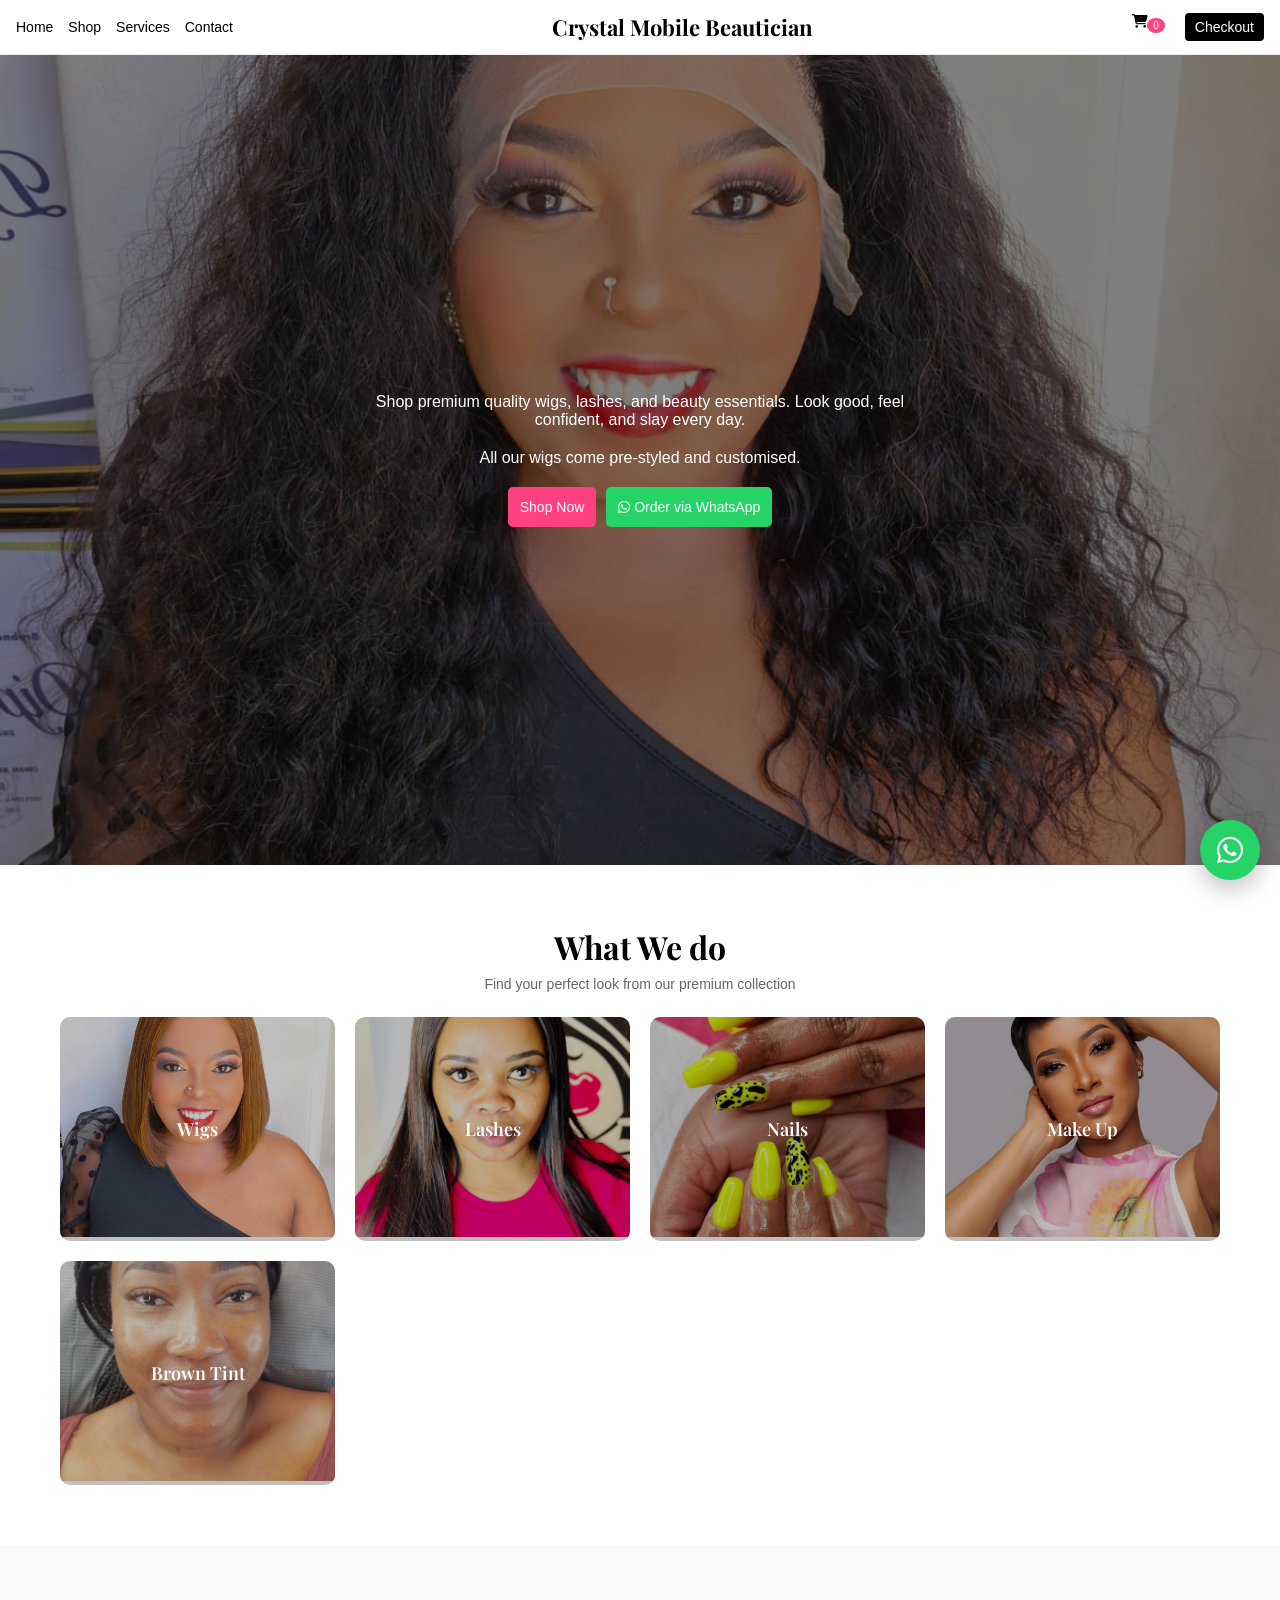
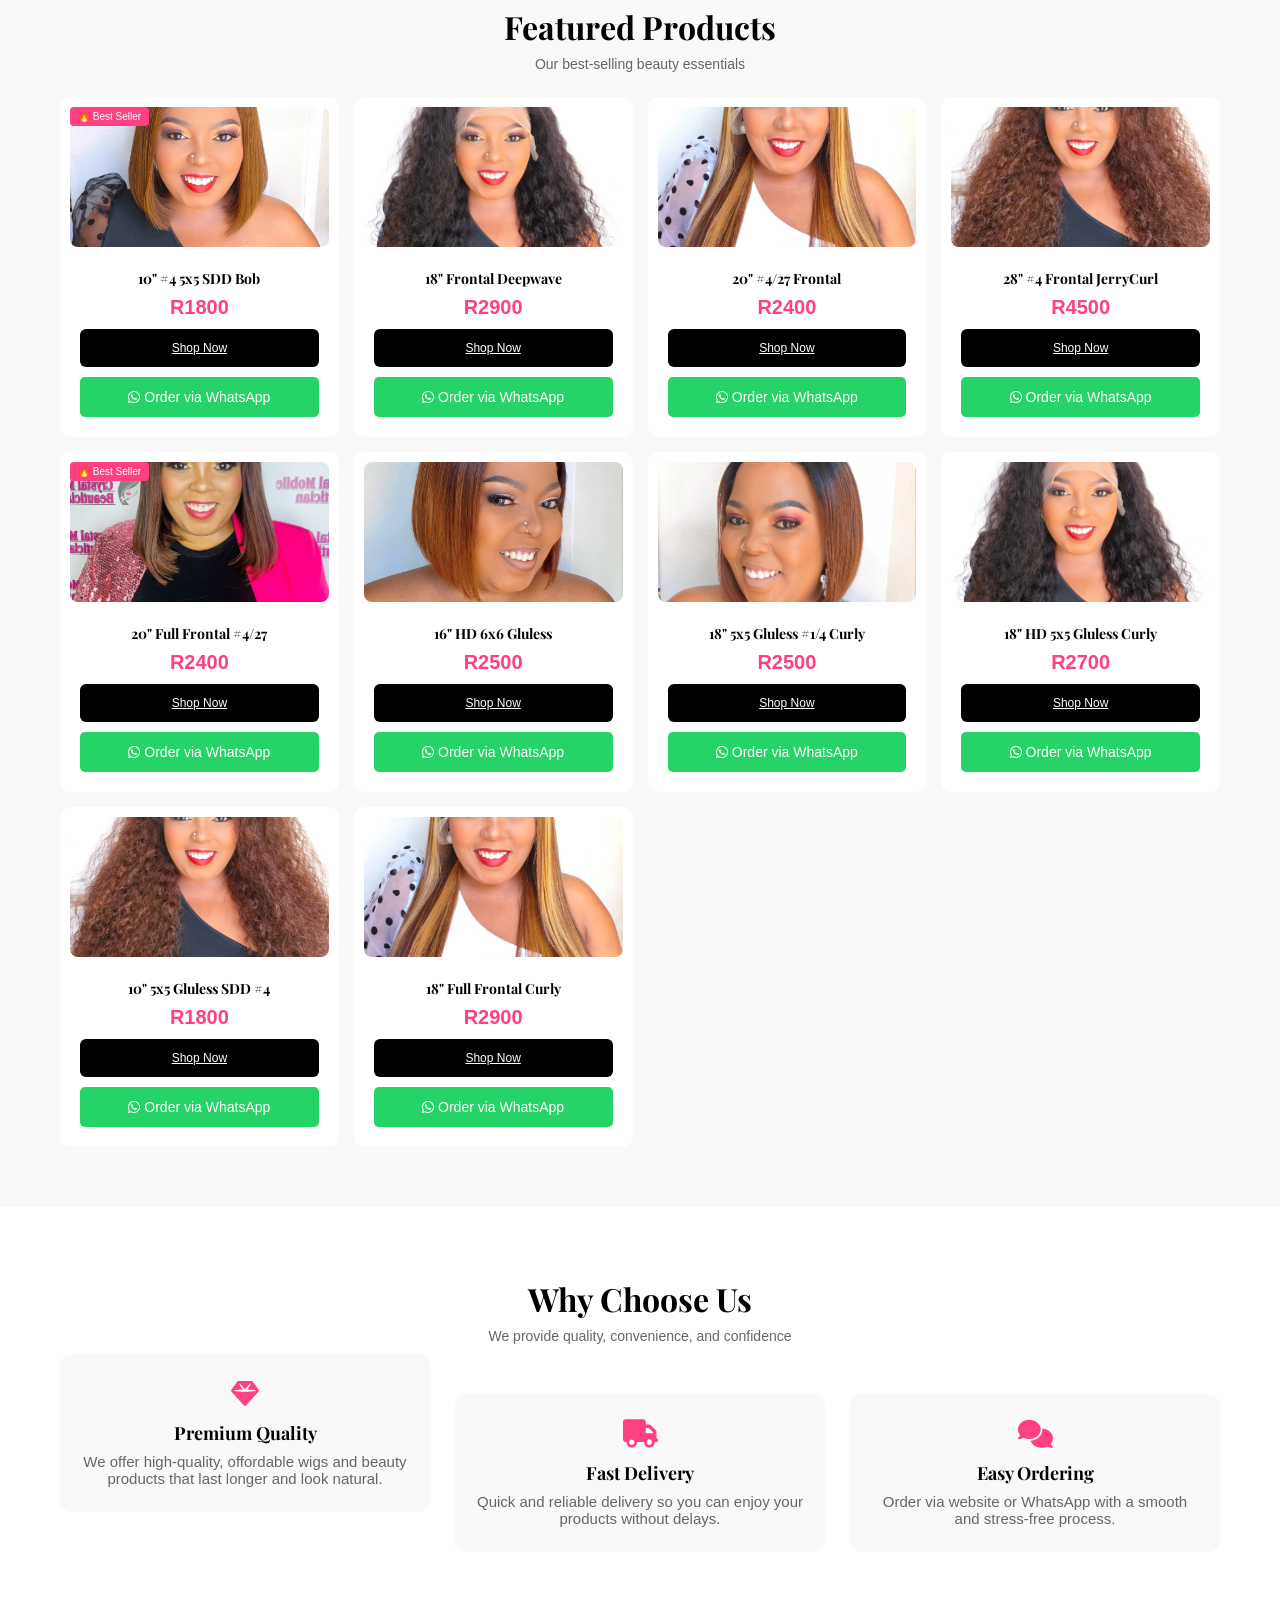
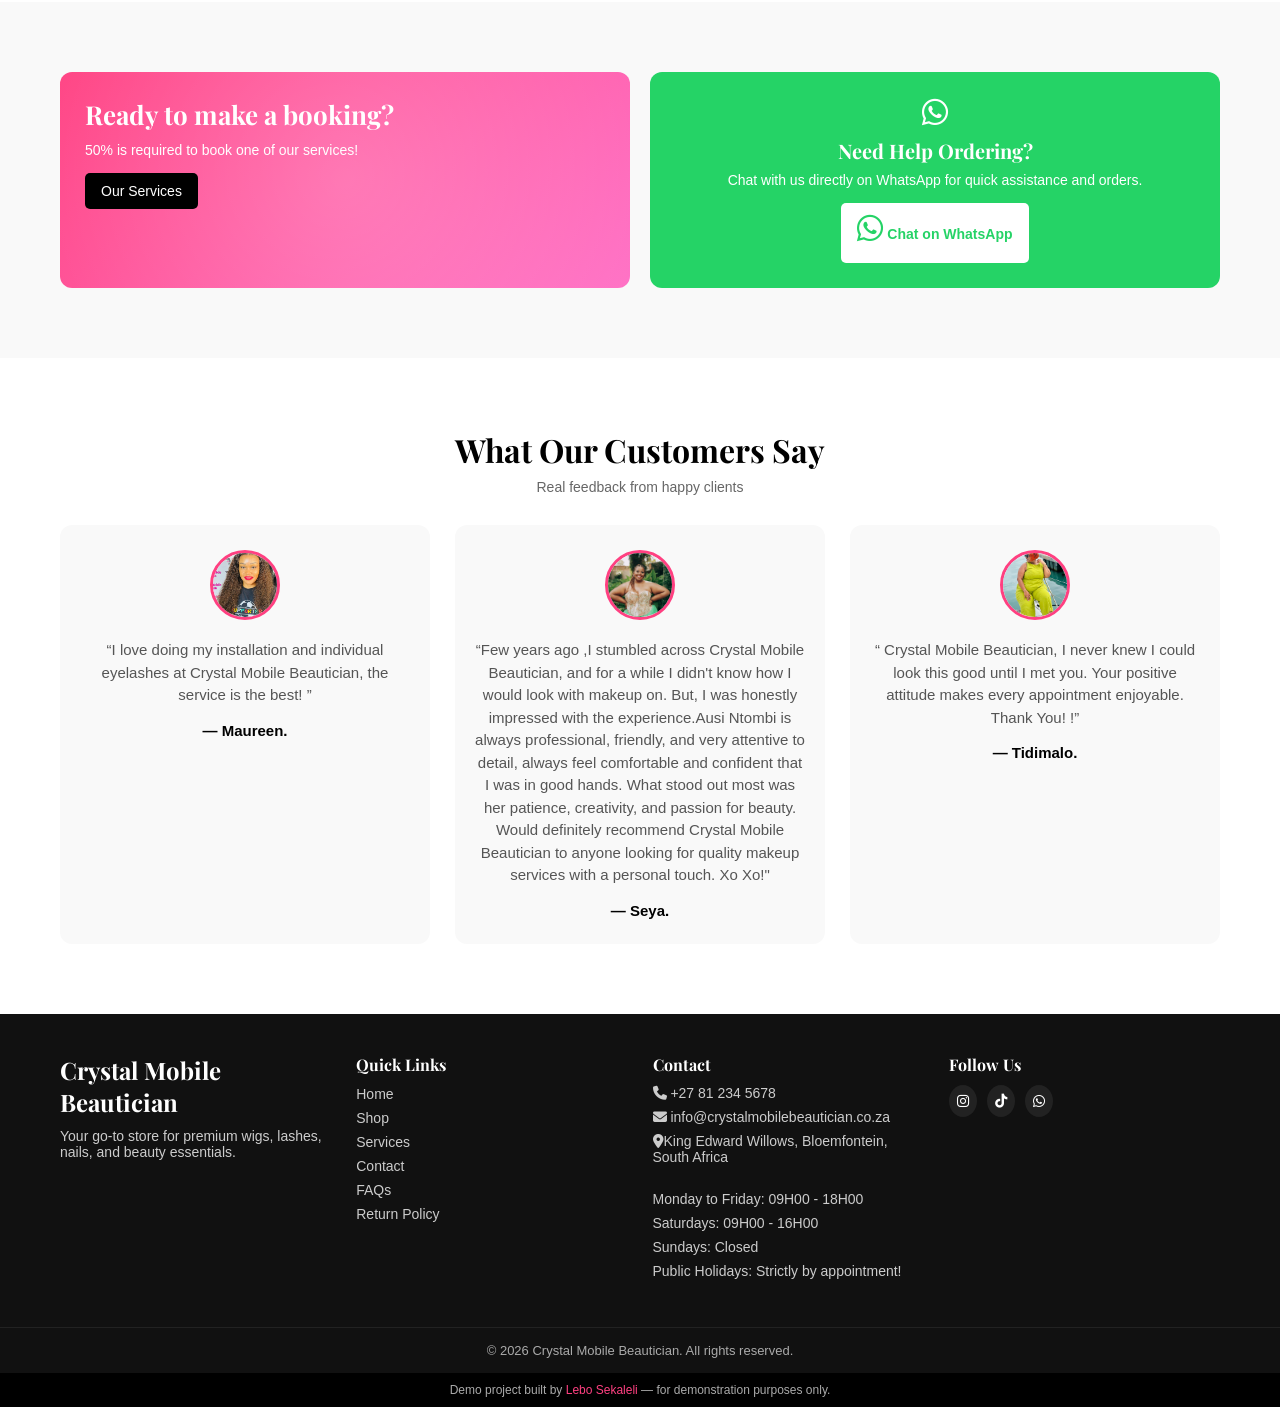
==== commit 04075fbb: "Project updated" ====
--- a/index.html
+++ b/index.html
@@ -93,7 +93,7 @@
       </div>
     </section>
 
-    <!-- 🛍️ Categories Section -->
+    <!-- 🛍️ Categories/What We Do Section -->
     <section class="categories">
       <div class="section-header">
         <h2>What We do</h2>
@@ -153,18 +153,15 @@
         <!-- Product 1 -->
         <div class="product-card">
           <div class="product-badge">🔥 Best Seller</div>
-          <img
-            src="assets/images/featured/sdd-bob.png"
-            alt="Wigs"
-          />
+          <img src="assets/images/featured/sdd-bob.png" alt="Wigs" />
 
           <div class="product-info">
             <h3>10" #4 5x5 SDD Bob</h3>
             <p class="price">R1800</p>
             <div class="product-actions">
-              <a href="cart.html" class="add-to-cart">Add to Cart</a>
-              <a href="https://wa.me/27794585741" class="whatsapp-order">
-                <i class="fa-brands fa-whatsapp"></i>
+              <a href="shop.html" class="add-to-cart">Shop Now</a>
+              <a href="https://wa.me/27794585741" class="btn whatsapp-btn">
+                <i class="fa-brands fa-whatsapp"></i> Order via WhatsApp
               </a>
             </div>
           </div>
@@ -178,9 +175,9 @@
             <p class="price">R2900</p>
 
             <div class="product-actions">
-              <a href="cart.html" class="add-to-cart">Add to Cart</a>
-              <a href="https://wa.me/27794585741" class="whatsapp-order">
-                <i class="fa-brands fa-whatsapp"></i>
+              <a href="shop.html" class="add-to-cart">Shop Now</a>
+              <a href="https://wa.me/27794585741" class="btn whatsapp-btn">
+                <i class="fa-brands fa-whatsapp"></i> Order via WhatsApp
               </a>
             </div>
           </div>
@@ -194,9 +191,9 @@
             <p class="price">R2400</p>
 
             <div class="product-actions">
-              <a href="cart.html" class="add-to-cart">Add to Cart</a>
-              <a href="https://wa.me/27794585741" class="whatsapp-order">
-                <i class="fa-brands fa-whatsapp"></i>
+              <a href="shop.html" class="add-to-cart">Shop Now</a>
+              <a href="https://wa.me/27794585741" class="btn whatsapp-btn">
+                <i class="fa-brands fa-whatsapp"></i> Order via WhatsApp
               </a>
             </div>
           </div>
@@ -210,9 +207,9 @@
             <p class="price">R4500</p>
 
             <div class="product-actions">
-              <a href="cart.html" class="add-to-cart">Add to Cart</a>
-              <a href="https://wa.me/27794585741" class="whatsapp-order">
-                <i class="fa-brands fa-whatsapp"></i>
+              <a href="shop.html" class="add-to-cart">Shop Now</a>
+              <a href="https://wa.me/27794585741" class="btn whatsapp-btn">
+                <i class="fa-brands fa-whatsapp"></i> Order via WhatsApp
               </a>
             </div>
           </div>
@@ -221,16 +218,16 @@
         <!-- Product 5 -->
         <div class="product-card">
           <div class="product-badge">🔥 Best Seller</div>
-          <img src="assets/images/featured/full-frontal-1.jpg" alt="Brazilian Wig" />
+          <img src="assets/images/featured/frontal-1.jpg" alt="Brazilian Wig" />
 
           <div class="product-info">
             <h3>20" Full Frontal #4/27</h3>
             <p class="price">R2400</p>
 
             <div class="product-actions">
-              <a href="cart.html" class="add-to-cart">Add to Cart</a>
-              <a href="https://wa.me/27794585741" class="whatsapp-order">
-                <i class="fa-brands fa-whatsapp"></i>
+              <a href="shop.html" class="add-to-cart">Shop Now</a>
+              <a href="https://wa.me/27794585741" class="btn whatsapp-btn">
+                <i class="fa-brands fa-whatsapp"></i> Order via WhatsApp
               </a>
             </div>
           </div>
@@ -238,14 +235,14 @@
 
         <!-- Product 6 -->
         <div class="product-card">
-          <img src="assets/images/featured/hd-gluless.jpg" alt="Lashes" />
+          <img src="assets/images/featured/frontal-2.jpg" alt="Wig" />
           <div class="product-info">
             <h3>16" HD 6x6 Gluless</h3>
             <p class="price">R2500</p>
             <div class="product-actions">
-              <a href="cart.html" class="add-to-cart">Add to Cart</a>
-              <a href="https://wa.me/27794585741" class="whatsapp-order">
-                <i class="fa-brands fa-whatsapp"></i>
+              <a href="shop.html" class="add-to-cart">Shop Now</a>
+              <a href="https://wa.me/27794585741" class="btn whatsapp-btn">
+                <i class="fa-brands fa-whatsapp"></i> Order via WhatsApp
               </a>
             </div>
           </div>
@@ -253,15 +250,15 @@
 
         <!-- Product 7 -->
         <div class="product-card">
-          <img src="assets/images/featured/gluless-sdd.jpg" alt="Nails" />
+          <img src="assets/images/featured/frontal-3.png" alt="Curly" />
           <div class="product-info">
             <h3>18" 5x5 Gluless #1/4 Curly</h3>
             <p class="price">R2500</p>
 
             <div class="product-actions">
-              <a href="cart.html" class="add-to-cart">Add to Cart</a>
-              <a href="https://wa.me/27794585741" class="whatsapp-order">
-                <i class="fa-brands fa-whatsapp"></i>
+              <a href="shop.html" class="add-to-cart">Shop Now</a>
+              <a href="https://wa.me/27794585741" class="btn whatsapp-btn">
+                <i class="fa-brands fa-whatsapp"></i> Order via WhatsApp
               </a>
             </div>
           </div>
@@ -269,19 +266,18 @@
 
         <!-- Product 8 -->
         <div class="product-card">
-          <img src="assets/images/featured/gluless-curly-1.jpg" alt="Makeup" />
+          <img
+            src="assets/images/featured/frontal-deepwave.png"
+            alt="Frontal"
+          />
           <div class="product-info">
             <h3>18" HD 5x5 Gluless Curly</h3>
             <p class="price">R2700</p>
 
             <div class="product-actions">
-              <a href="cart.html" class="add-to-cart">Add to Cart</a>
-              <a
-                href="https://wa.me/27794585741"
-                class="whatsapp-order"
-                target="_blank"
-              >
-                <i class="fa-brands fa-whatsapp"></i>
+              <a href="shop.html" class="add-to-cart">Shop Now</a>
+              <a href="https://wa.me/27794585741" class="btn whatsapp-btn">
+                <i class="fa-brands fa-whatsapp"></i> Order via WhatsApp
               </a>
             </div>
           </div>
@@ -289,38 +285,33 @@
 
         <!-- Product 9 -->
         <div class="product-card">
-          <img src="assets/images/featured/gluless-hair-1.jpg" alt="Makeup" />
+          <img
+            src="assets/images/featured/frontal-jerrycurl.png"
+            alt="Frontal"
+          />
           <div class="product-info">
             <h3>10" 5x5 Gluless SDD #4</h3>
             <p class="price">R1800</p>
 
             <div class="product-actions">
-              <a href="cart.html" class="add-to-cart">Add to Cart</a>
-              <a
-                href="https://wa.me/27794585741"
-                class="whatsapp-order"
-                target="_blank"
-              >
-                <i class="fa-brands fa-whatsapp"></i>
+              <a href="shop.html" class="add-to-cart">Shop Now</a>
+              <a href="https://wa.me/27794585741" class="btn whatsapp-btn">
+                <i class="fa-brands fa-whatsapp"></i> Order via WhatsApp
               </a>
             </div>
           </div>
         </div>
         <!-- Product 10 -->
         <div class="product-card">
-          <img src="assets/images/featured/frontal-curly.jpg" alt="Makeup" />
+          <img src="assets/images/featured/frontal.png" alt="Frontal" />
           <div class="product-info">
             <h3>18" Full Frontal Curly</h3>
             <p class="price">R2900</p>
 
             <div class="product-actions">
-              <a href="cart.html" class="add-to-cart">Add to Cart</a>
-              <a
-                href="https://wa.me/27794585741"
-                class="whatsapp-order"
-                target="_blank"
-              >
-                <i class="fa-brands fa-whatsapp"></i>
+              <a href="shop.html" class="add-to-cart">Shop Now</a>
+              <a href="https://wa.me/27794585741" class="btn whatsapp-btn">
+                <i class="fa-brands fa-whatsapp"></i> Order via WhatsApp
               </a>
             </div>
           </div>
@@ -379,12 +370,9 @@
         <!-- Left: Promo Banner -->
         <div class="promo-banner">
           <div class="promo-content">
-            <h2>🔥 Get 10% OFF Your First Order</h2>
-            <p>
-              Plus FREE delivery on orders over R500. Don’t miss out on our best
-              deals!
-            </p>
-            <a href="shop.html" class="btn promo-btn">Shop Now</a>
+            <h2>Ready to make a booking?</h2>
+            <p>50% is required to book one of our services!</p>
+            <a href="services.html" class="btn promo-btn">Our Services</a>
           </div>
         </div>
 
@@ -419,7 +407,7 @@
             “I love doing my installation and individual eyelashes at Crystal
             Mobile Beautician, the service is the best! ”
           </p>
-          <h4> — Maureen.</h4>
+          <h4>— Maureen.</h4>
         </div>
         <!-- Testimonial 1 -->
         <div class="testimonial-card">
@@ -466,11 +454,12 @@
         <div class="footer-col">
           <h3>Quick Links</h3>
           <ul>
+          <li><a href="index.html">Home</a></li>
+            <li><a href="shop.html">Shop</a></li>
+            <li><a href="services.html">Services</a></li>
+            <li><a href="contact.html">Contact</a></li>
             <li><a href="faq.html">FAQs</a></li>
-            <li><a href="shop.html">Shop</a></li>
-            <li><a href="product.html">Products</a></li>
-            <li><a href="contact.html">Contact</a></li>
-            <li><a href="checkout.html">Checkout</a></li>
+            <!-- <li><a href="checkout.html">Checkout</a></li> -->
             <li><a href="return-policy.html">Return Policy</a></li>
           </ul>
         </div>
--- a/css/styles.css
+++ b/css/styles.css
@@ -265,7 +265,7 @@
 .hero {
   position: relative;
   height: 90vh;
-  background: url("../assets/images/featured/hero-img.png") center/cover
+  background: url("../assets/images/shop/wig-1.jpg") center/cover
     no-repeat;
   display: flex;
   align-items: center;
@@ -332,8 +332,8 @@
 /* 💻 Desktop */
 @media (min-width: 768px) {
   .hero {
-    justify-content: flex-start;
-    text-align: left;
+    justify-content: center;
+    text-align: center;
     padding: 60px;
   }
 
@@ -351,6 +351,7 @@
 
   .hero-buttons {
     flex-direction: row;
+    justify-content: center;
   }
 }
 
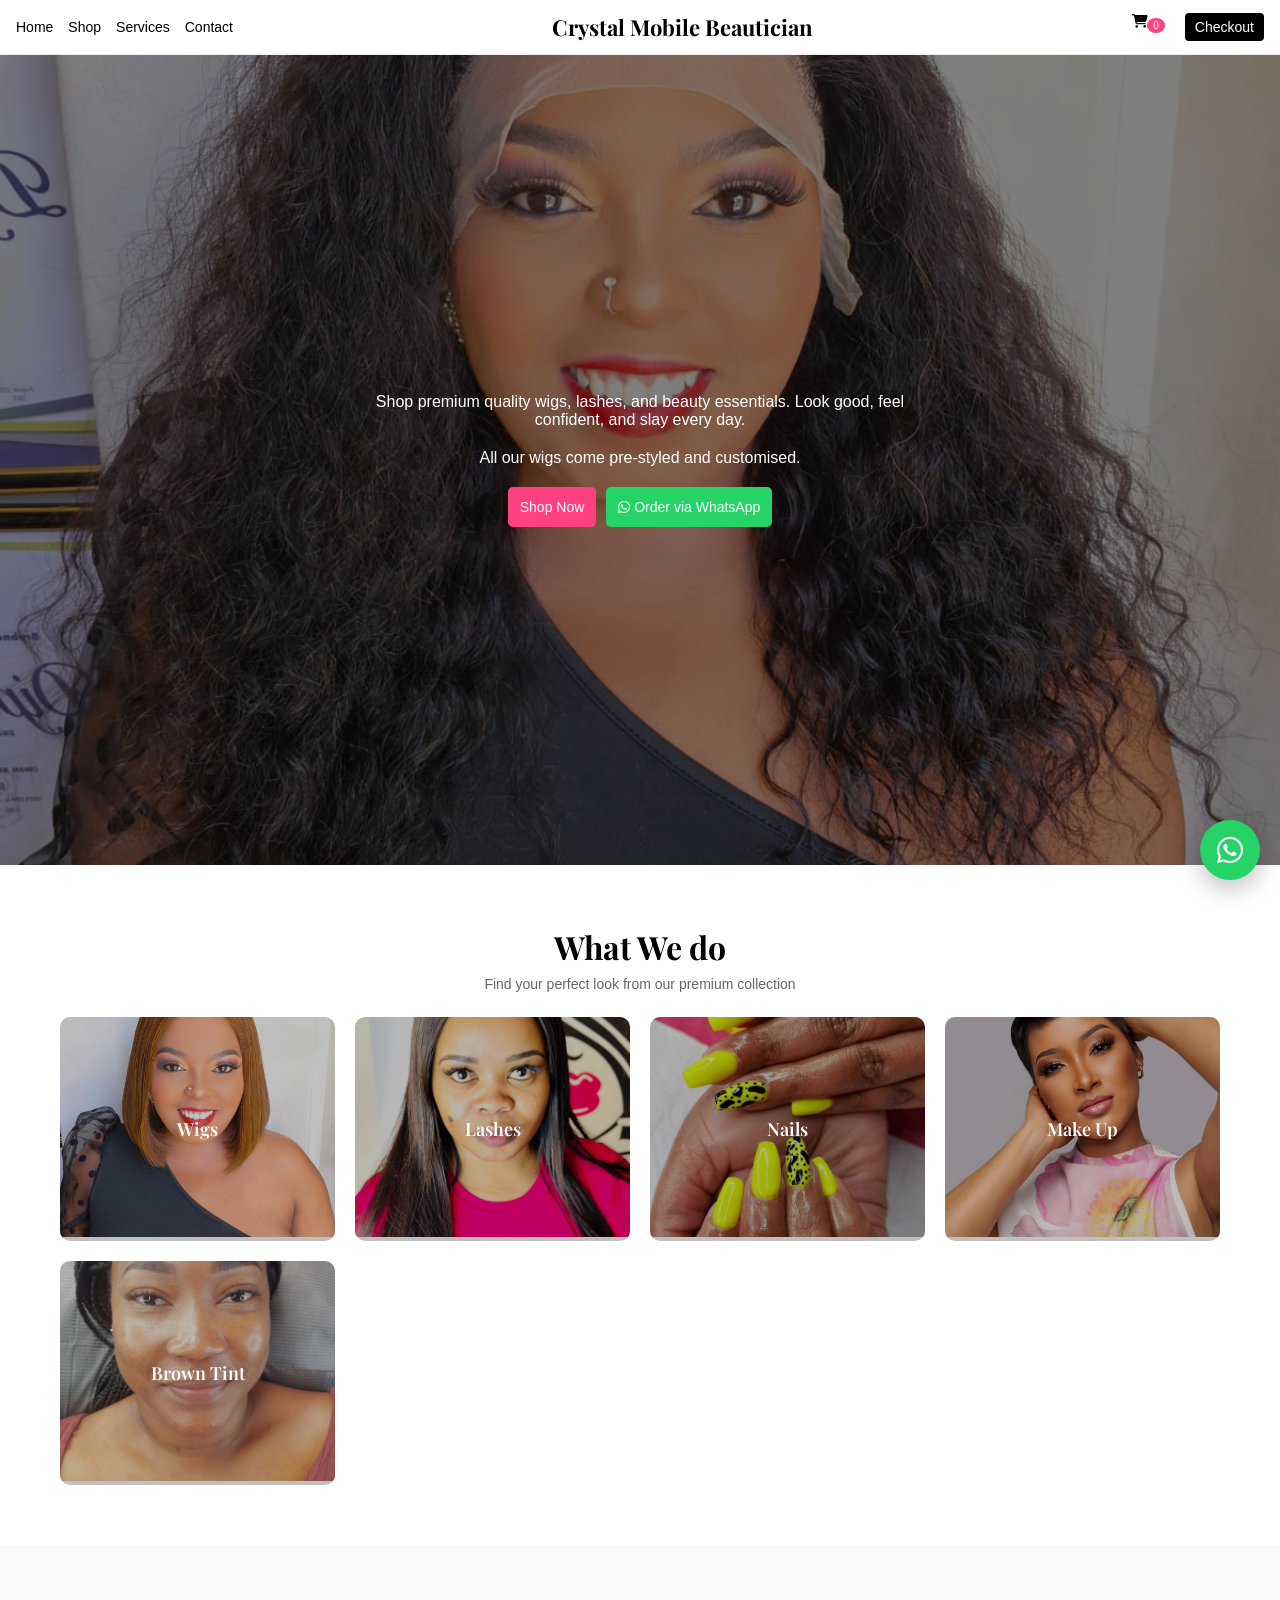
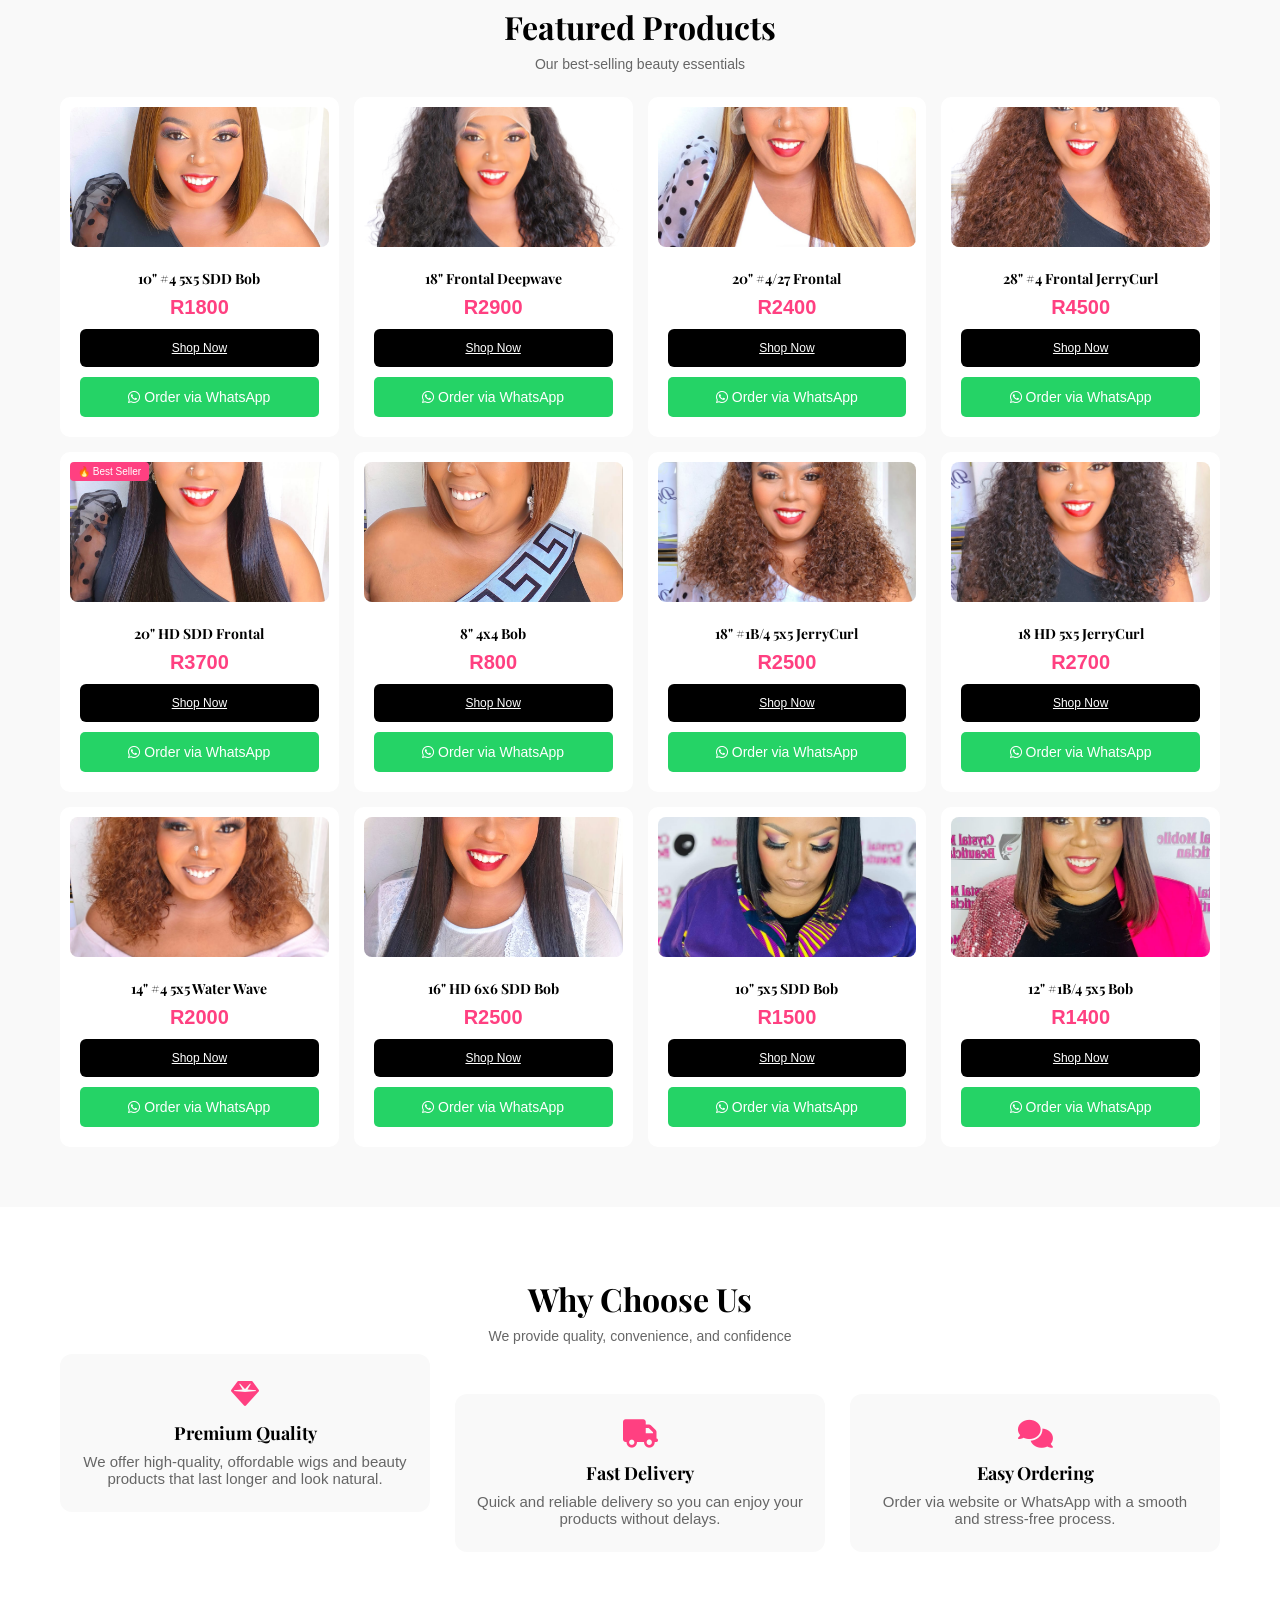
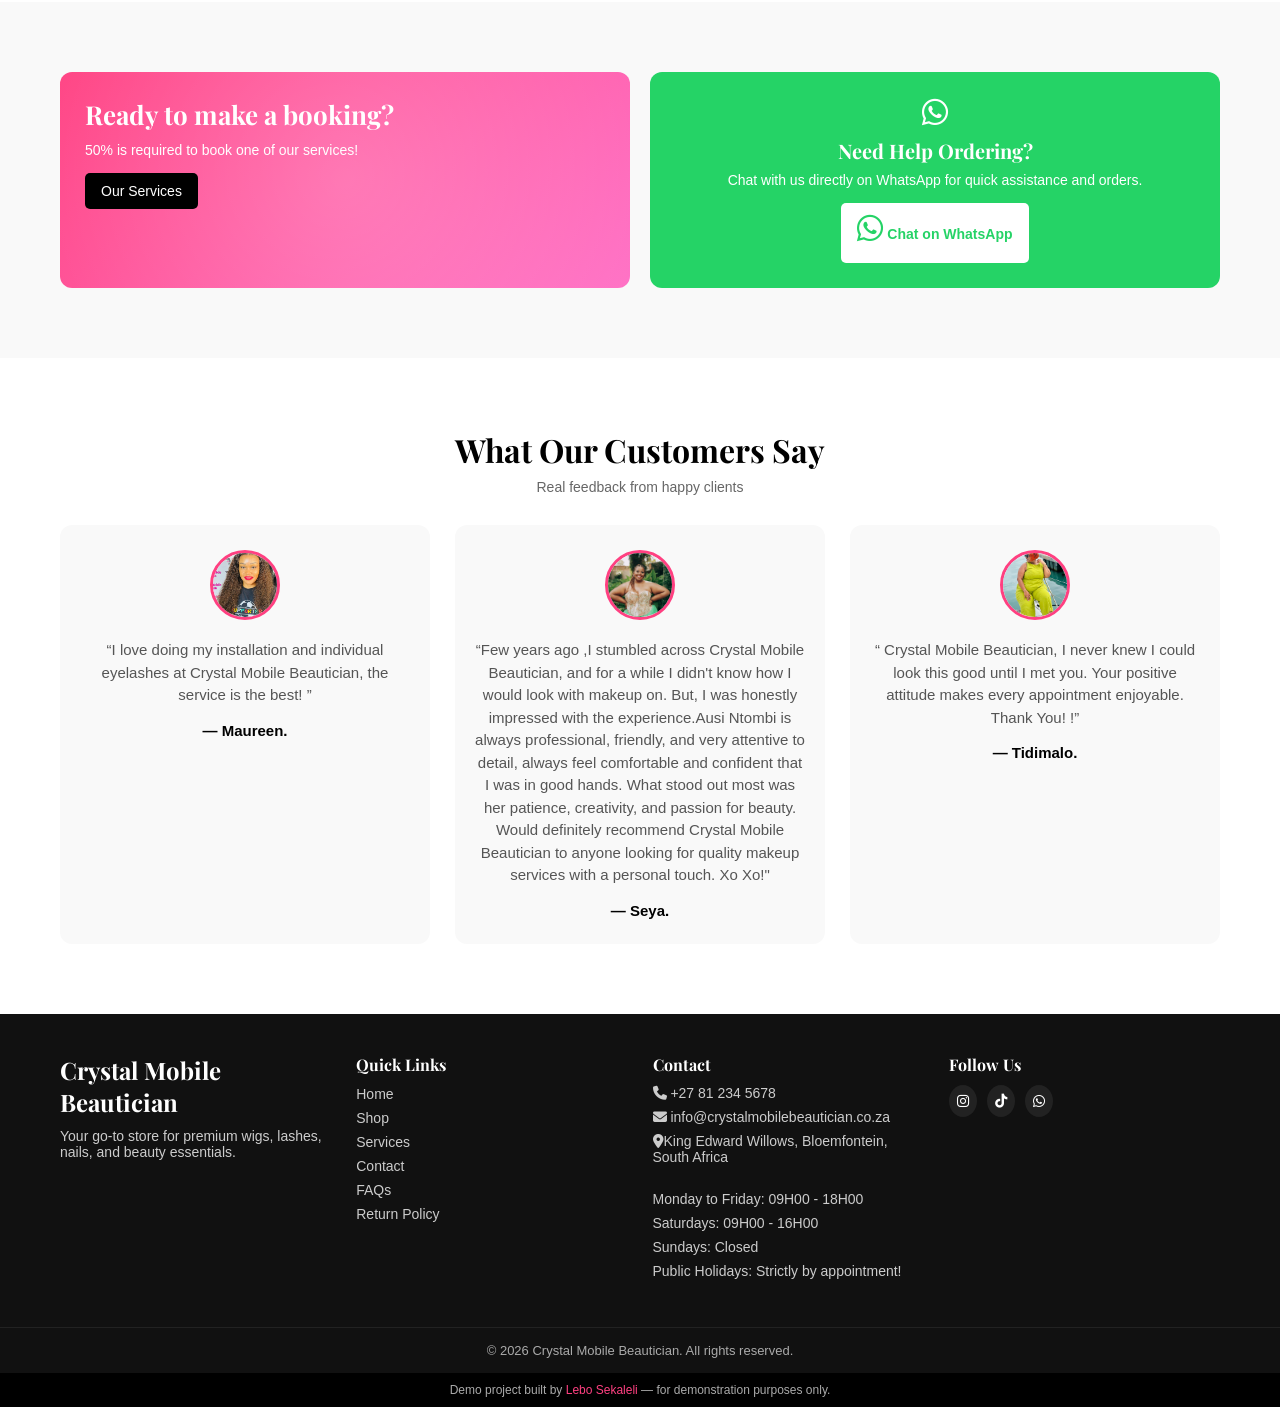
==== commit 59cd0bee: "Featutred Products added" ====
--- a/index.html
+++ b/index.html
@@ -152,7 +152,7 @@
       <div class="products-grid">
         <!-- Product 1 -->
         <div class="product-card">
-          <div class="product-badge">🔥 Best Seller</div>
+          <!-- <div class="product-badge">🔥 Best Seller</div> -->
           <img src="assets/images/featured/sdd-bob.png" alt="Wigs" />
 
           <div class="product-info">
@@ -218,11 +218,11 @@
         <!-- Product 5 -->
         <div class="product-card">
           <div class="product-badge">🔥 Best Seller</div>
-          <img src="assets/images/featured/frontal-1.jpg" alt="Brazilian Wig" />
-
-          <div class="product-info">
-            <h3>20" Full Frontal #4/27</h3>
-            <p class="price">R2400</p>
+          <img src="assets/images/featured/sdd-frontal.jpg" alt="20 HD SDD Frontal" />
+
+          <div class="product-info">
+            <h3>20" HD SDD Frontal</h3>
+            <p class="price">R3700</p>
 
             <div class="product-actions">
               <a href="shop.html" class="add-to-cart">Shop Now</a>
@@ -235,24 +235,71 @@
 
         <!-- Product 6 -->
         <div class="product-card">
-          <img src="assets/images/featured/frontal-2.jpg" alt="Wig" />
-          <div class="product-info">
-            <h3>16" HD 6x6 Gluless</h3>
+          <img src="assets/images/featured/4x4-bob.jpg" alt="4x4 Bob" />
+          <div class="product-info">
+            <h3>8" 4x4 Bob</h3>
+            <p class="price">R800</p>
+            <div class="product-actions">
+              <a href="shop.html" class="add-to-cart">Shop Now</a>
+              <a href="https://wa.me/27794585741" class="btn whatsapp-btn">
+                <i class="fa-brands fa-whatsapp"></i> Order via WhatsApp
+              </a>
+            </div>
+          </div>
+        </div>
+
+        <!-- Product 7 -->
+        <div class="product-card">
+          <img src="assets/images/featured/5x5-jerrycurl.jpg" alt="18 JerryCurl" />
+          <div class="product-info">
+            <h3>18" #1B/4 5x5 JerryCurl</h3>
             <p class="price">R2500</p>
-            <div class="product-actions">
-              <a href="shop.html" class="add-to-cart">Shop Now</a>
-              <a href="https://wa.me/27794585741" class="btn whatsapp-btn">
-                <i class="fa-brands fa-whatsapp"></i> Order via WhatsApp
-              </a>
-            </div>
-          </div>
-        </div>
-
-        <!-- Product 7 -->
-        <div class="product-card">
-          <img src="assets/images/featured/frontal-3.png" alt="Curly" />
-          <div class="product-info">
-            <h3>18" 5x5 Gluless #1/4 Curly</h3>
+
+            <div class="product-actions">
+              <a href="shop.html" class="add-to-cart">Shop Now</a>
+              <a href="https://wa.me/27794585741" class="btn whatsapp-btn">
+                <i class="fa-brands fa-whatsapp"></i> Order via WhatsApp
+              </a>
+            </div>
+          </div>
+        </div>
+
+        <!-- Product 8 -->
+        <div class="product-card">
+          <img src="assets/images/featured/5x5-jerry-curl.jpg" alt="JerryCurl" />
+          <div class="product-info">
+            <h3>18 HD 5x5 JerryCurl</h3>
+            <p class="price">R2700</p>
+
+            <div class="product-actions">
+              <a href="shop.html" class="add-to-cart">Shop Now</a>
+              <a href="https://wa.me/27794585741" class="btn whatsapp-btn">
+                <i class="fa-brands fa-whatsapp"></i> Order via WhatsApp
+              </a>
+            </div>
+          </div>
+        </div>
+
+        <!-- Product 9 -->
+        <div class="product-card">
+          <img src="assets/images/featured/water-wave.jpg" alt="Water Wave" />
+          <div class="product-info">
+            <h3>14" #4 5x5 Water Wave</h3>
+            <p class="price">R2000</p>
+
+            <div class="product-actions">
+              <a href="shop.html" class="add-to-cart">Shop Now</a>
+              <a href="https://wa.me/27794585741" class="btn whatsapp-btn">
+                <i class="fa-brands fa-whatsapp"></i> Order via WhatsApp
+              </a>
+            </div>
+          </div>
+        </div>
+        <!-- Product 10 -->
+        <div class="product-card">
+          <img src="assets/images/featured/6x6-sdd-bob.jpg" alt="16 HD 6x6 SDD Bob" />
+          <div class="product-info">
+            <h3>16" HD 6x6 SDD Bob</h3>
             <p class="price">R2500</p>
 
             <div class="product-actions">
@@ -263,50 +310,27 @@
             </div>
           </div>
         </div>
-
-        <!-- Product 8 -->
-        <div class="product-card">
-          <img
-            src="assets/images/featured/frontal-deepwave.png"
-            alt="Frontal"
-          />
-          <div class="product-info">
-            <h3>18" HD 5x5 Gluless Curly</h3>
-            <p class="price">R2700</p>
-
-            <div class="product-actions">
-              <a href="shop.html" class="add-to-cart">Shop Now</a>
-              <a href="https://wa.me/27794585741" class="btn whatsapp-btn">
-                <i class="fa-brands fa-whatsapp"></i> Order via WhatsApp
-              </a>
-            </div>
-          </div>
-        </div>
-
-        <!-- Product 9 -->
-        <div class="product-card">
-          <img
-            src="assets/images/featured/frontal-jerrycurl.png"
-            alt="Frontal"
-          />
-          <div class="product-info">
-            <h3>10" 5x5 Gluless SDD #4</h3>
-            <p class="price">R1800</p>
-
-            <div class="product-actions">
-              <a href="shop.html" class="add-to-cart">Shop Now</a>
-              <a href="https://wa.me/27794585741" class="btn whatsapp-btn">
-                <i class="fa-brands fa-whatsapp"></i> Order via WhatsApp
-              </a>
-            </div>
-          </div>
-        </div>
-        <!-- Product 10 -->
-        <div class="product-card">
-          <img src="assets/images/featured/frontal.png" alt="Frontal" />
-          <div class="product-info">
-            <h3>18" Full Frontal Curly</h3>
-            <p class="price">R2900</p>
+        <!-- Product 11 -->
+        <div class="product-card">
+          <img src="assets/images/featured/5x5-sdd-bob-2.jpg" alt="10 5x5 SDD Bob" />
+          <div class="product-info">
+            <h3>10" 5x5 SDD Bob</h3>
+            <p class="price">R1500</p>
+
+            <div class="product-actions">
+              <a href="shop.html" class="add-to-cart">Shop Now</a>
+              <a href="https://wa.me/27794585741" class="btn whatsapp-btn">
+                <i class="fa-brands fa-whatsapp"></i> Order via WhatsApp
+              </a>
+            </div>
+          </div>
+        </div>
+        <!-- Product 12 -->
+        <div class="product-card">
+          <img src="assets/images/featured/5x5-bob-3.jpg" alt="12 #1B/4 5x5 Bob" />
+          <div class="product-info">
+            <h3>12" #1B/4 5x5 Bob</h3>
+            <p class="price">R1400</p>
 
             <div class="product-actions">
               <a href="shop.html" class="add-to-cart">Shop Now</a>
@@ -454,7 +478,7 @@
         <div class="footer-col">
           <h3>Quick Links</h3>
           <ul>
-          <li><a href="index.html">Home</a></li>
+            <li><a href="index.html">Home</a></li>
             <li><a href="shop.html">Shop</a></li>
             <li><a href="services.html">Services</a></li>
             <li><a href="contact.html">Contact</a></li>
--- a/css/styles.css
+++ b/css/styles.css
@@ -327,6 +327,12 @@
 .whatsapp-btn {
   background: #25d366;
   color: #fff;
+}
+
+/* Mobile Devices */
+
+@media (min-width: 500px){
+
 }
 
 /* 💻 Desktop */
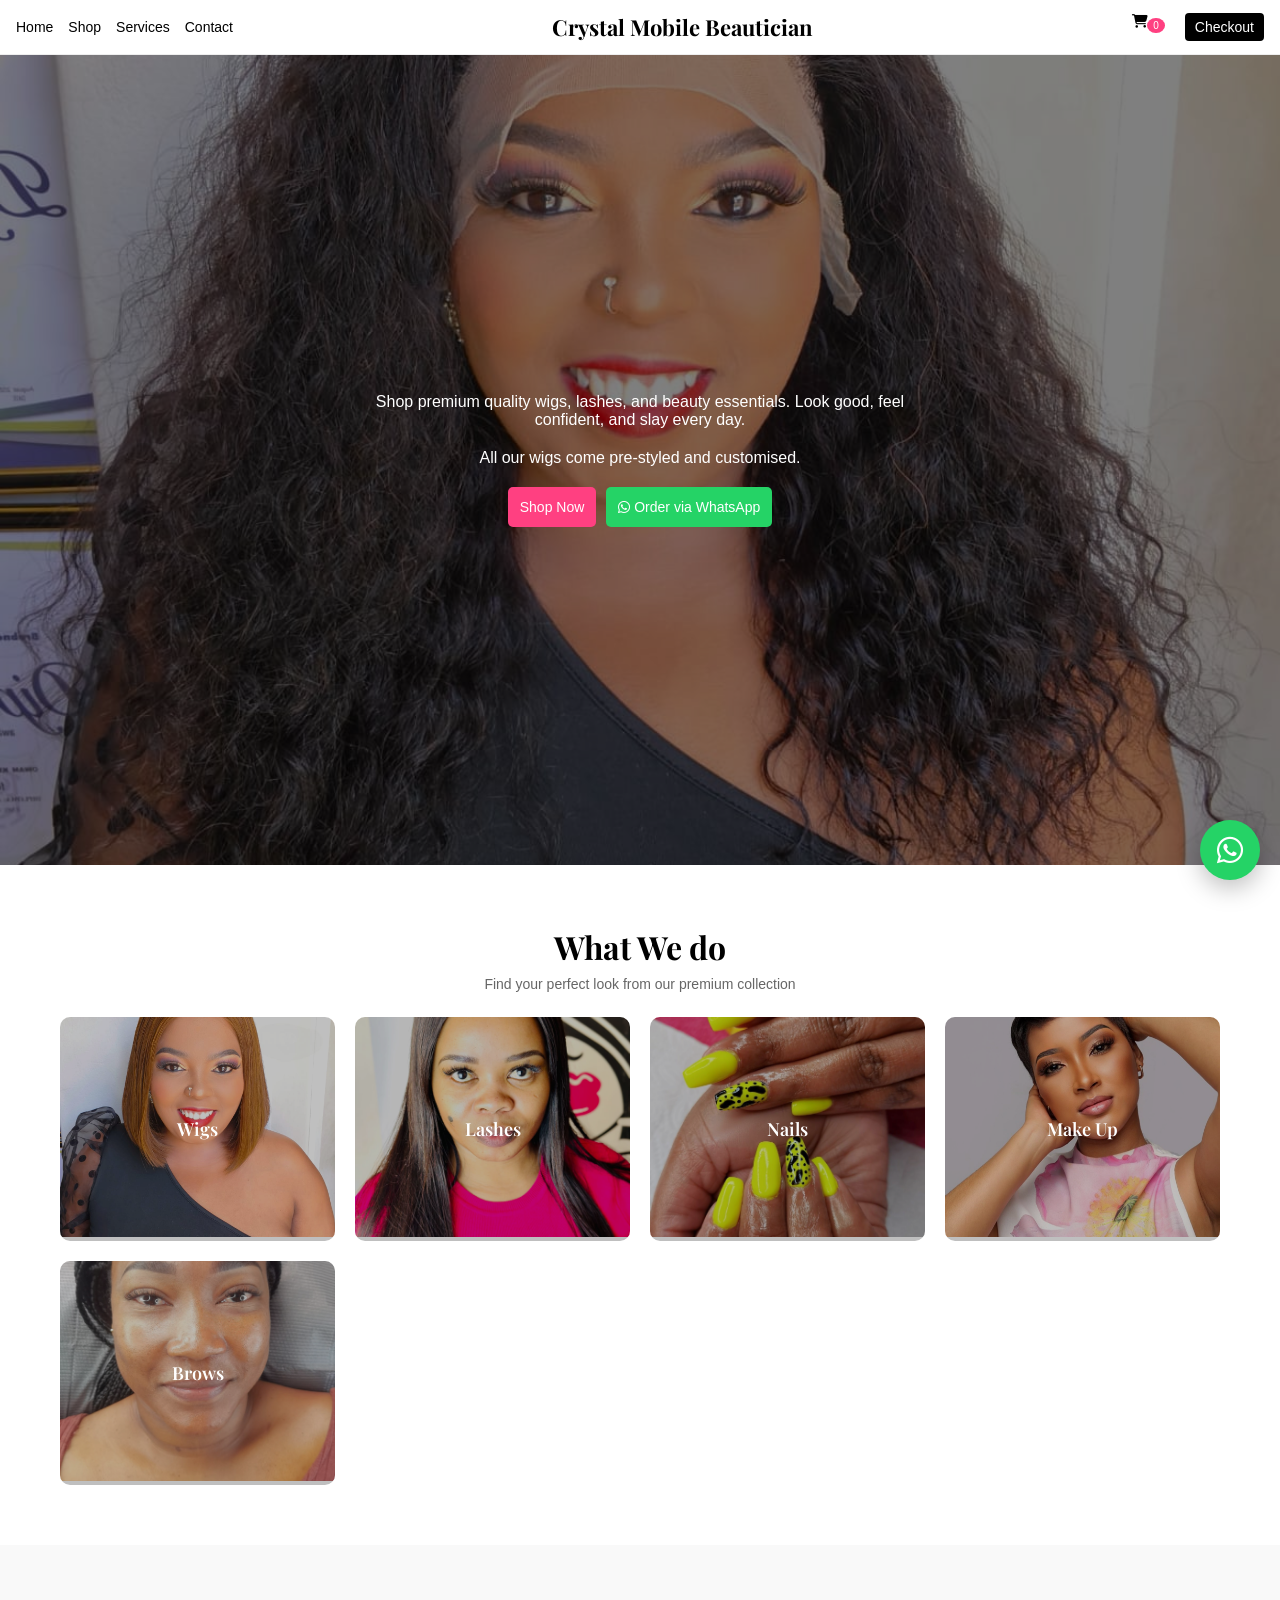
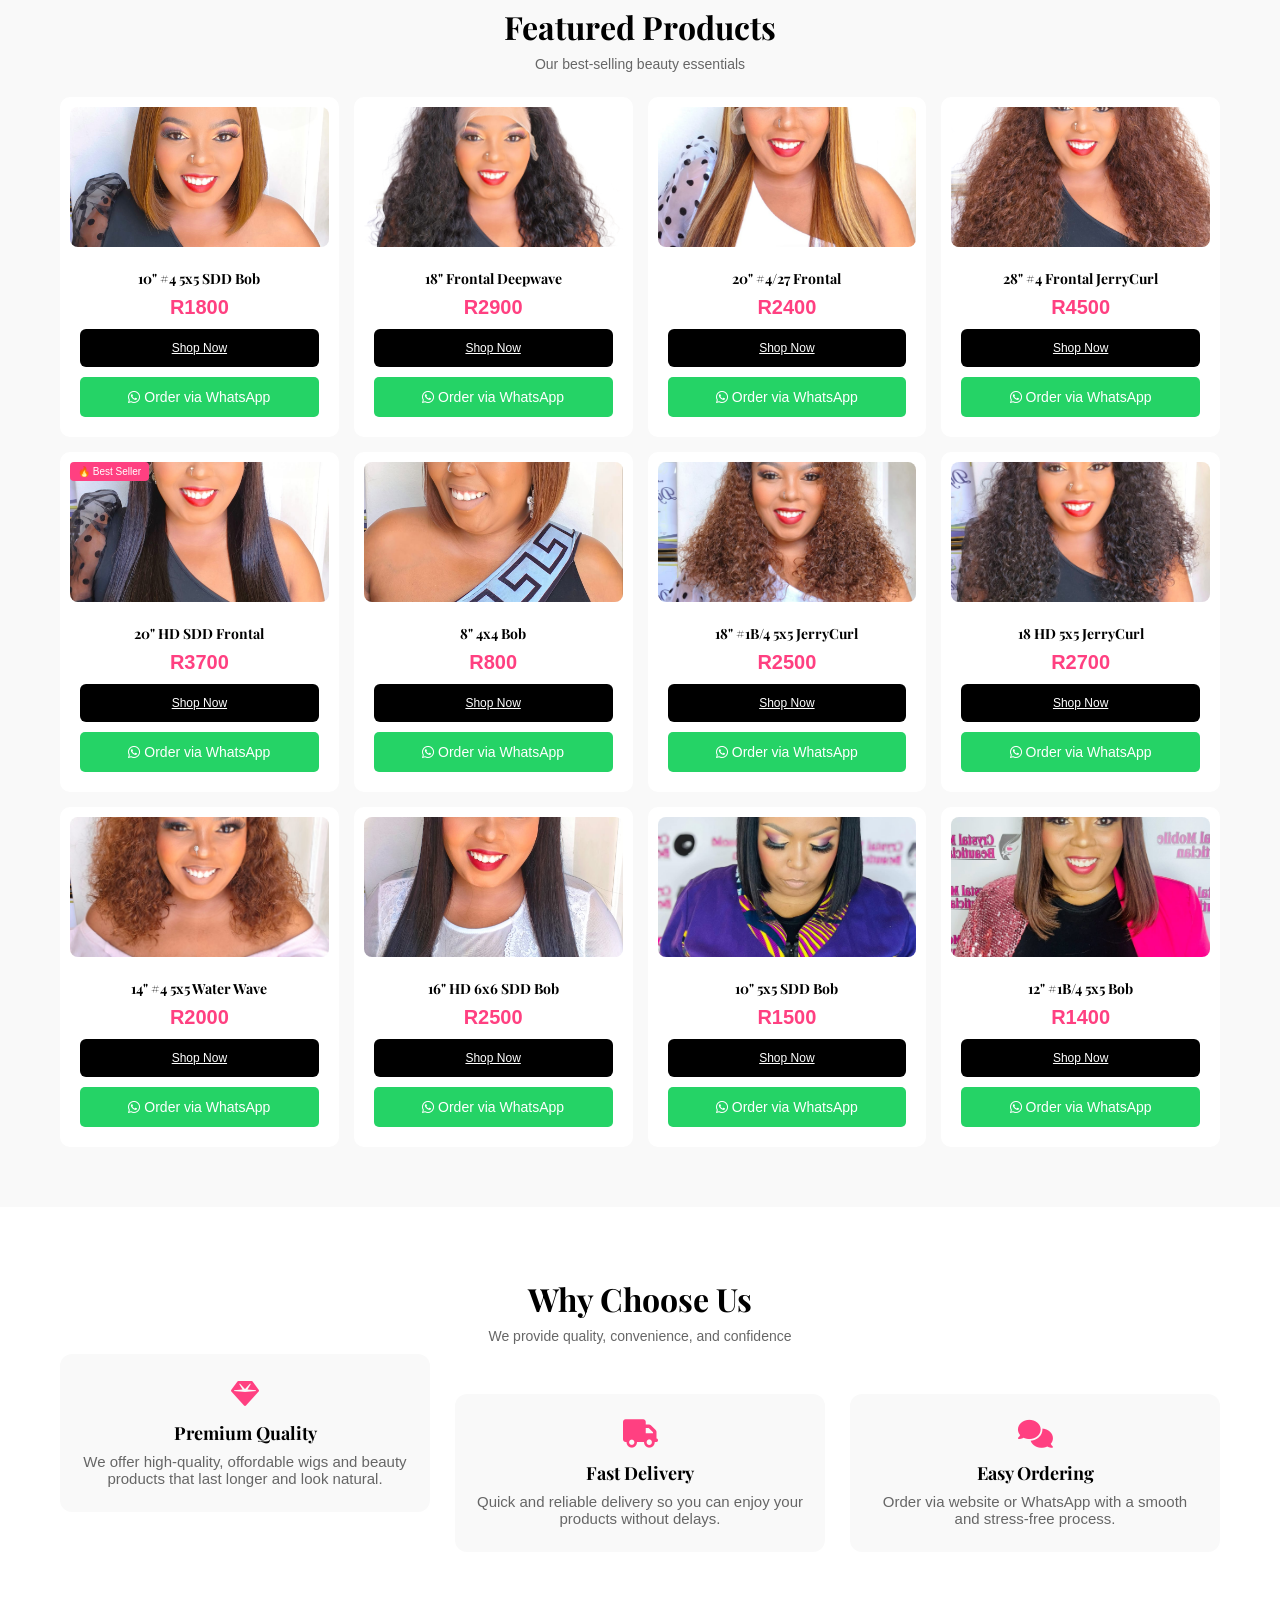
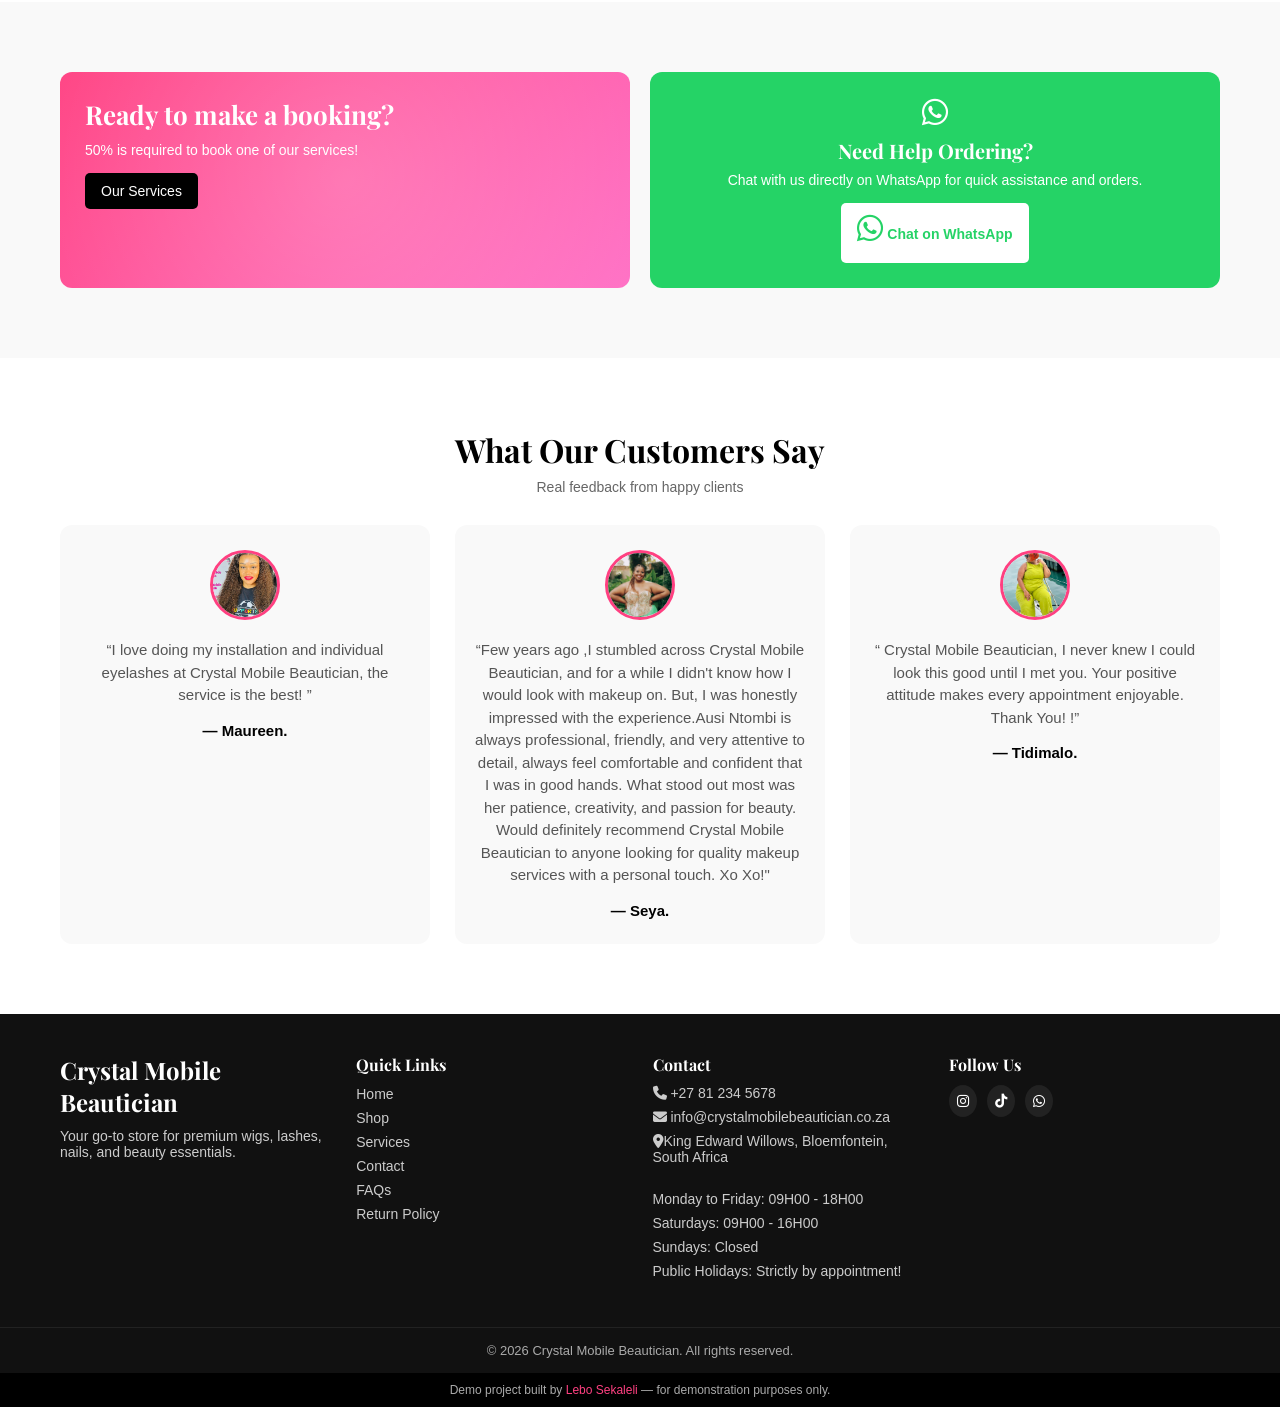
==== commit b9975f9d: "Wigs page done" ====
--- a/index.html
+++ b/index.html
@@ -102,7 +102,7 @@
 
       <div class="category-grid">
         <!-- Wigs -->
-        <a href="services.html" class="category-card">
+        <a href="wigs.html" class="category-card">
           <img src="assets/images/categories/wigs.jpg" alt="Wigs" />
           <div class="category-overlay">
             <h3>Wigs</h3>
@@ -110,7 +110,7 @@
         </a>
 
         <!-- Lashes -->
-        <a href="services.html" class="category-card">
+        <a href="lashes.html" class="category-card">
           <img src="assets/images/categories/lashes.jpg" alt="Lashes" />
           <div class="category-overlay">
             <h3>Lashes</h3>
@@ -118,7 +118,7 @@
         </a>
 
         <!-- Nails -->
-        <a href="services.html" class="category-card">
+        <a href="nails.html" class="category-card">
           <img src="assets/images/categories/nails.jpg" alt="Nails" />
           <div class="category-overlay">
             <h3>Nails</h3>
@@ -126,17 +126,17 @@
         </a>
 
         <!-- Makeup -->
-        <a href="services.html" class="category-card">
+        <a href=" make-up.html" class="category-card">
           <img src="assets/images/categories/makeup.jpg" alt="Makeup" />
           <div class="category-overlay">
             <h3>Make Up</h3>
           </div>
         </a>
         <!-- Brown Tint -->
-        <a href="services.html" class="category-card">
+        <a href="brows.html" class="category-card">
           <img src="assets/images/categories/brown-tint.jpg" alt="Makeup" />
           <div class="category-overlay">
-            <h3>Brown Tint</h3>
+            <h3>Brows</h3>
           </div>
         </a>
       </div>
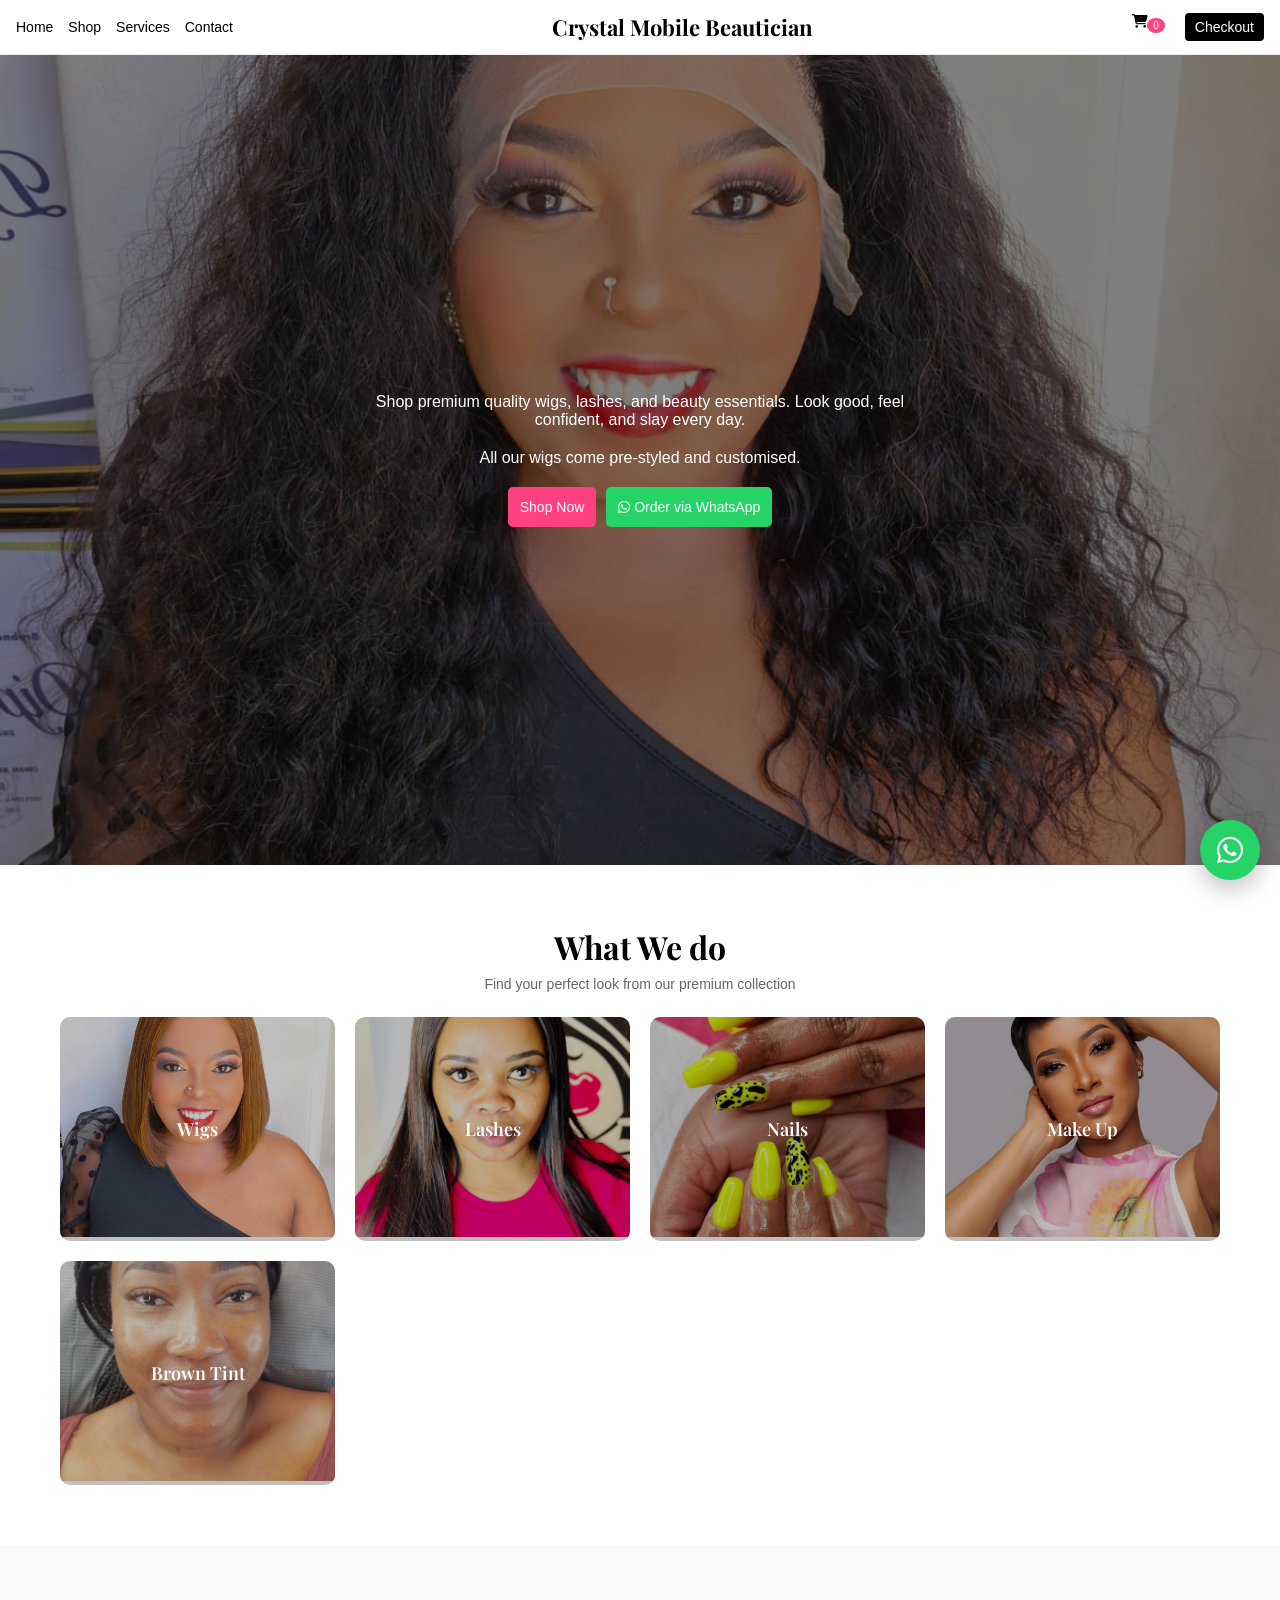
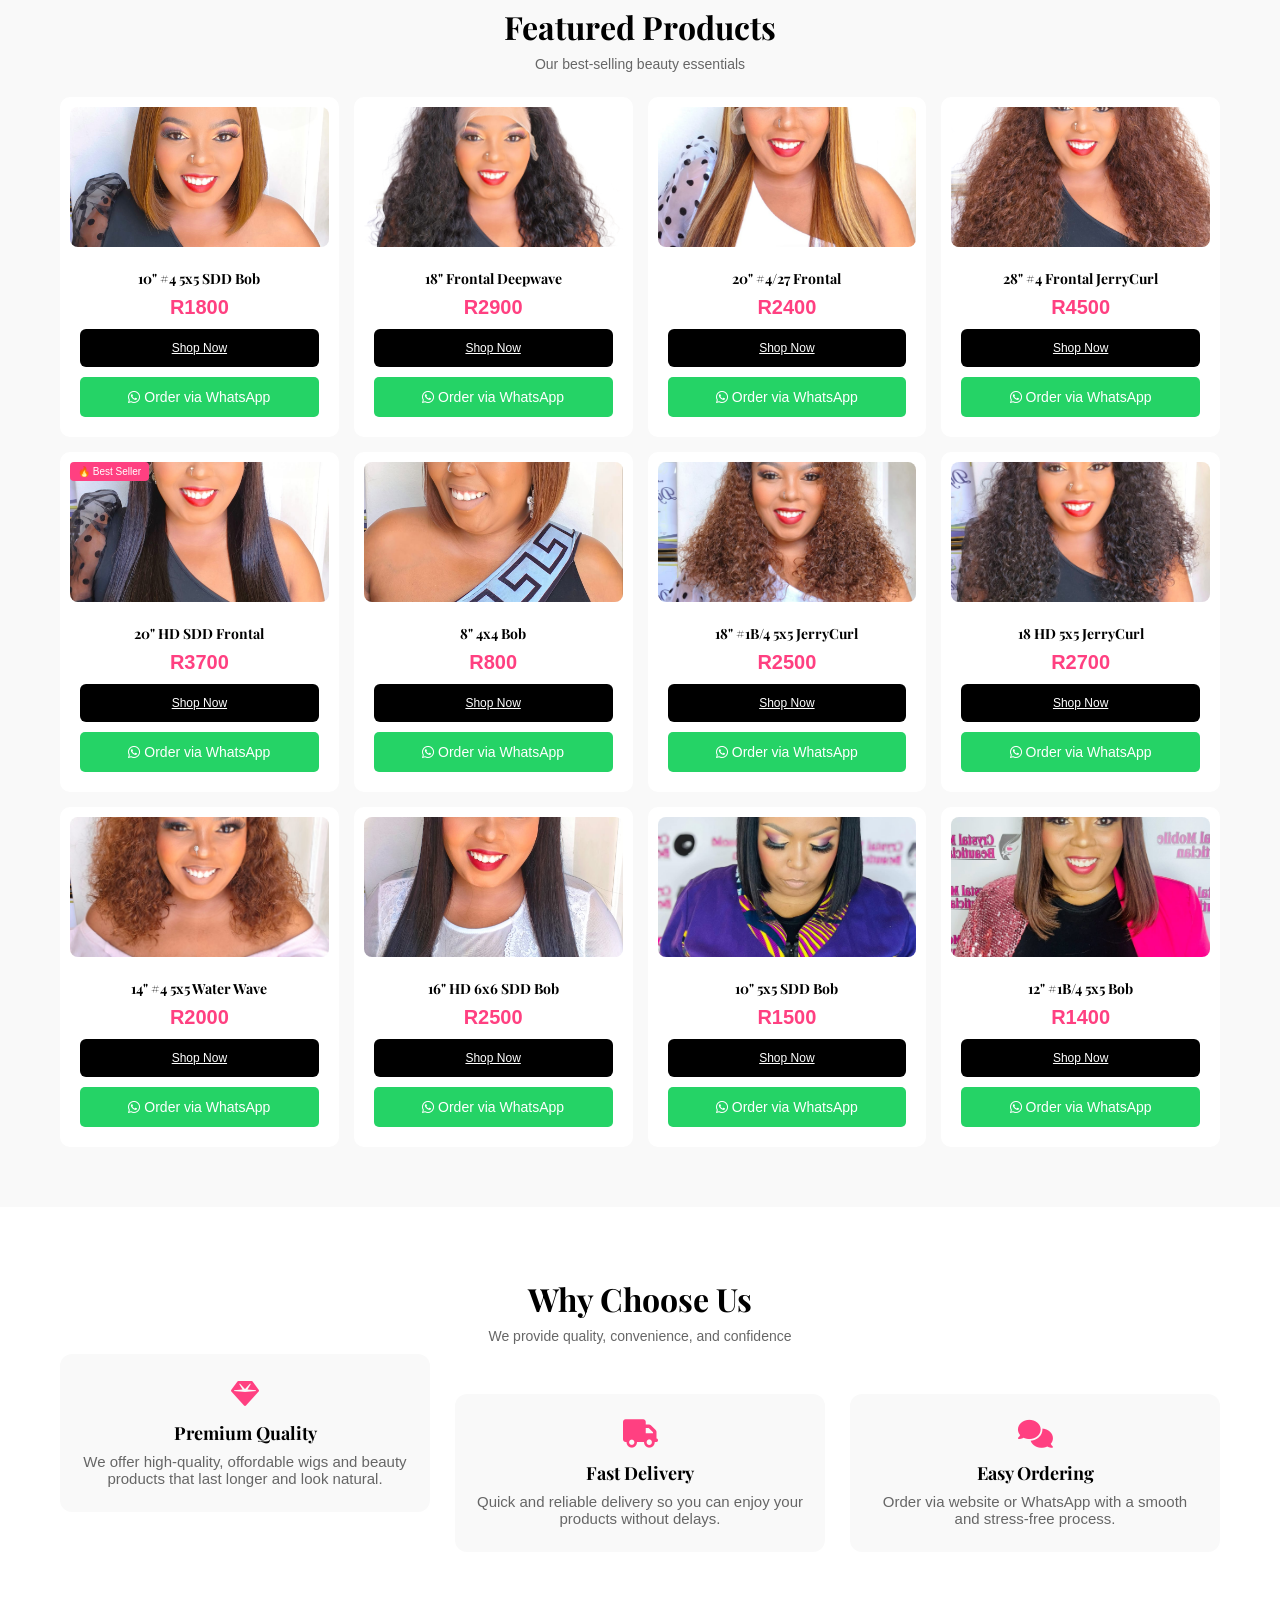
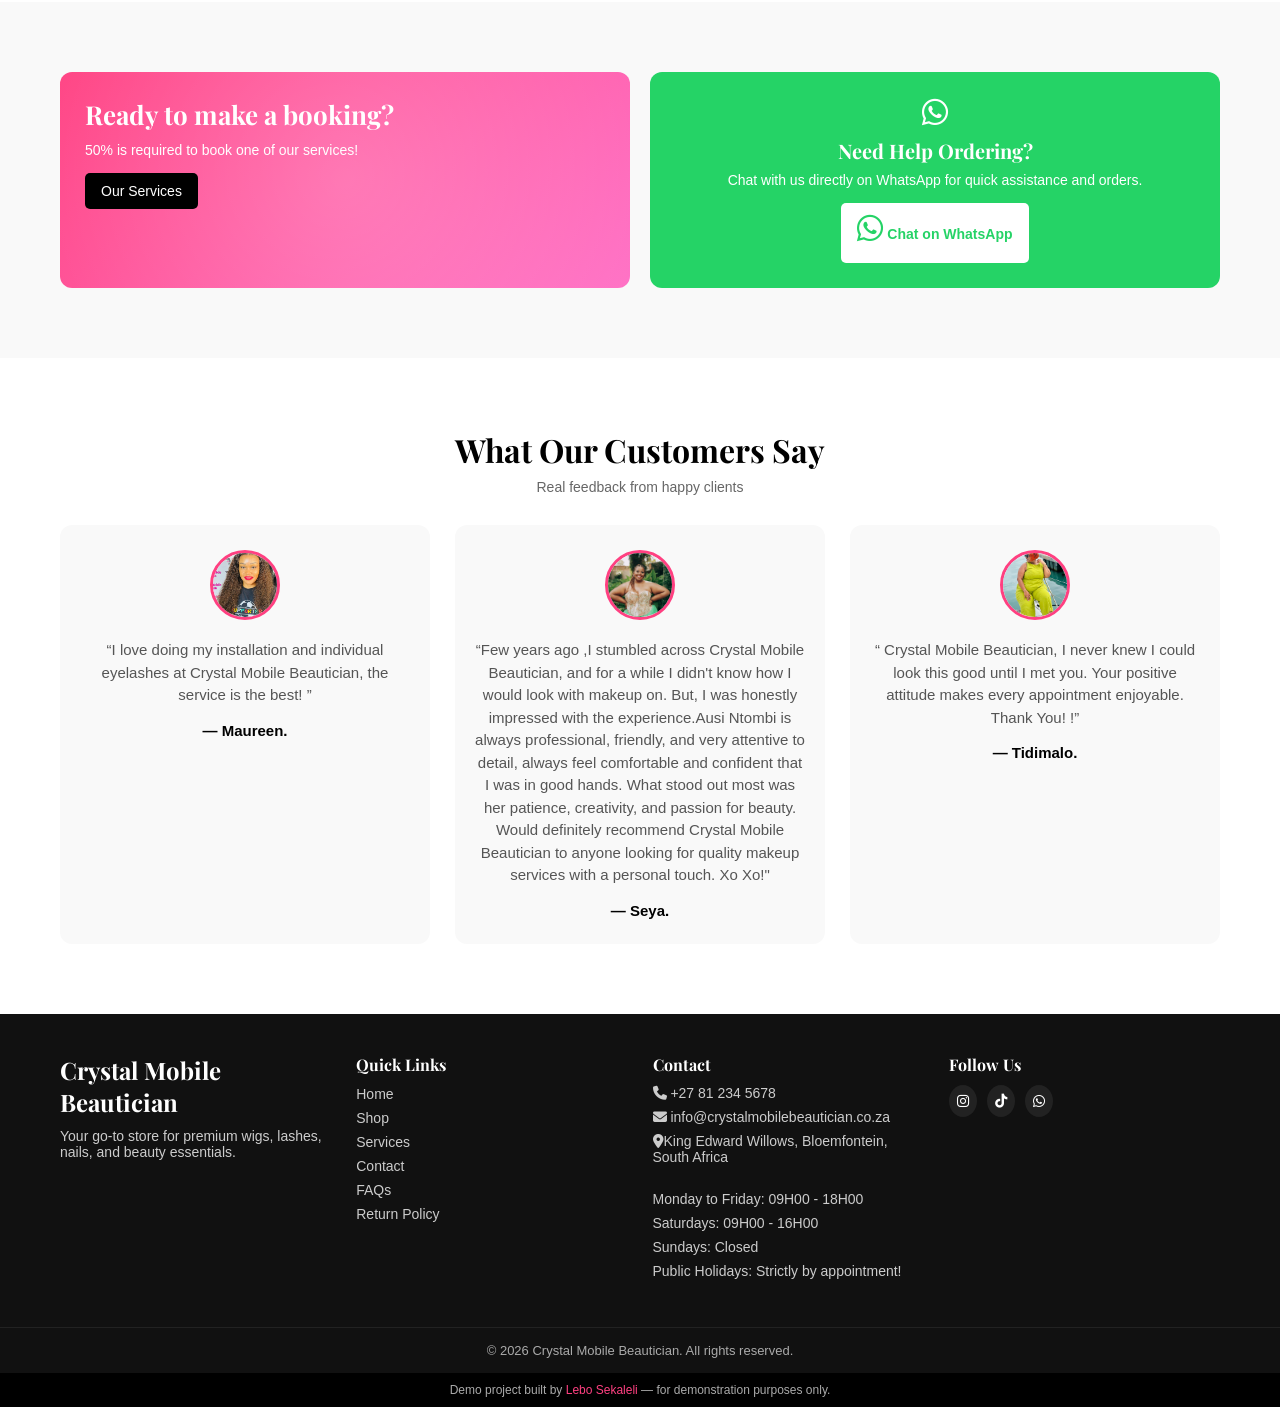
==== commit 4cc1edeb: "Updated Wigs, Lashes, Nails, Brow Tint & Makeup pages" ====
--- a/index.html
+++ b/index.html
@@ -136,7 +136,7 @@
         <a href="brows.html" class="category-card">
           <img src="assets/images/categories/brown-tint.jpg" alt="Makeup" />
           <div class="category-overlay">
-            <h3>Brows</h3>
+            <h3>Brown Tint</h3>
           </div>
         </a>
       </div>
